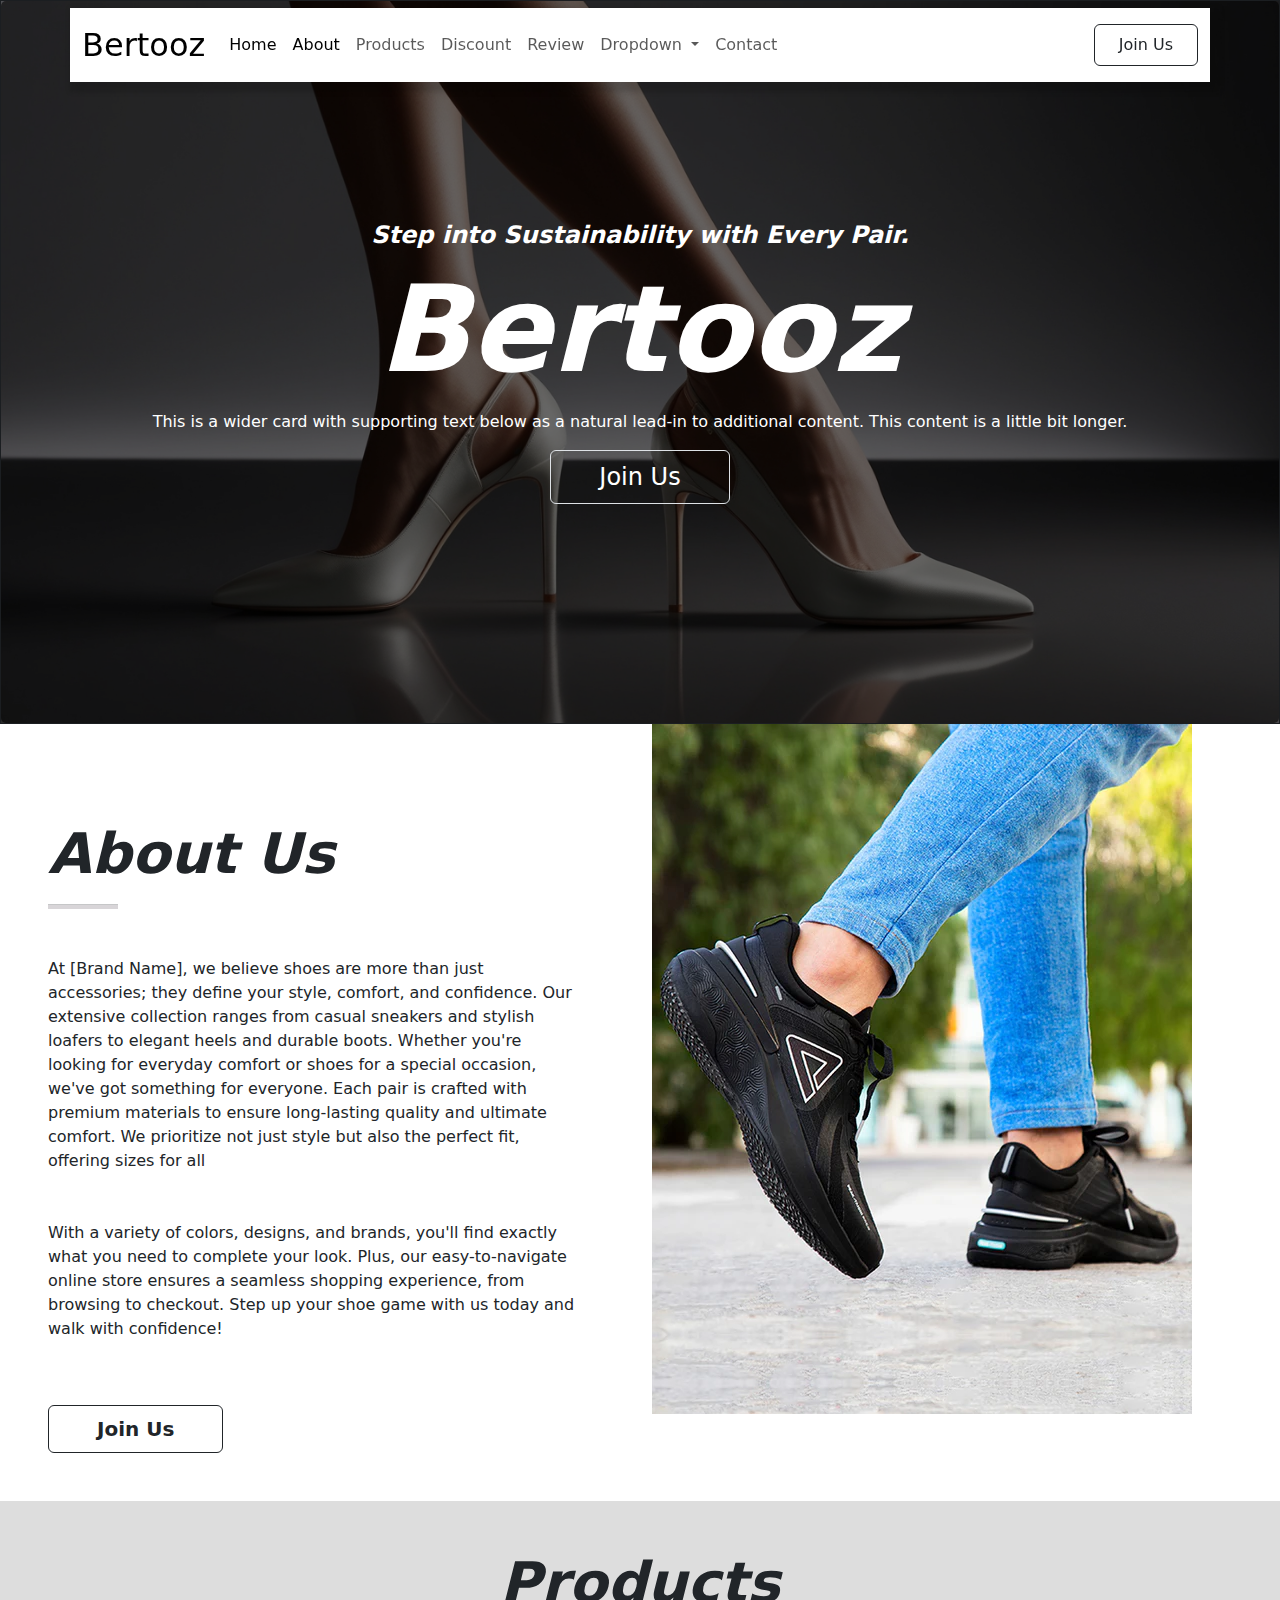
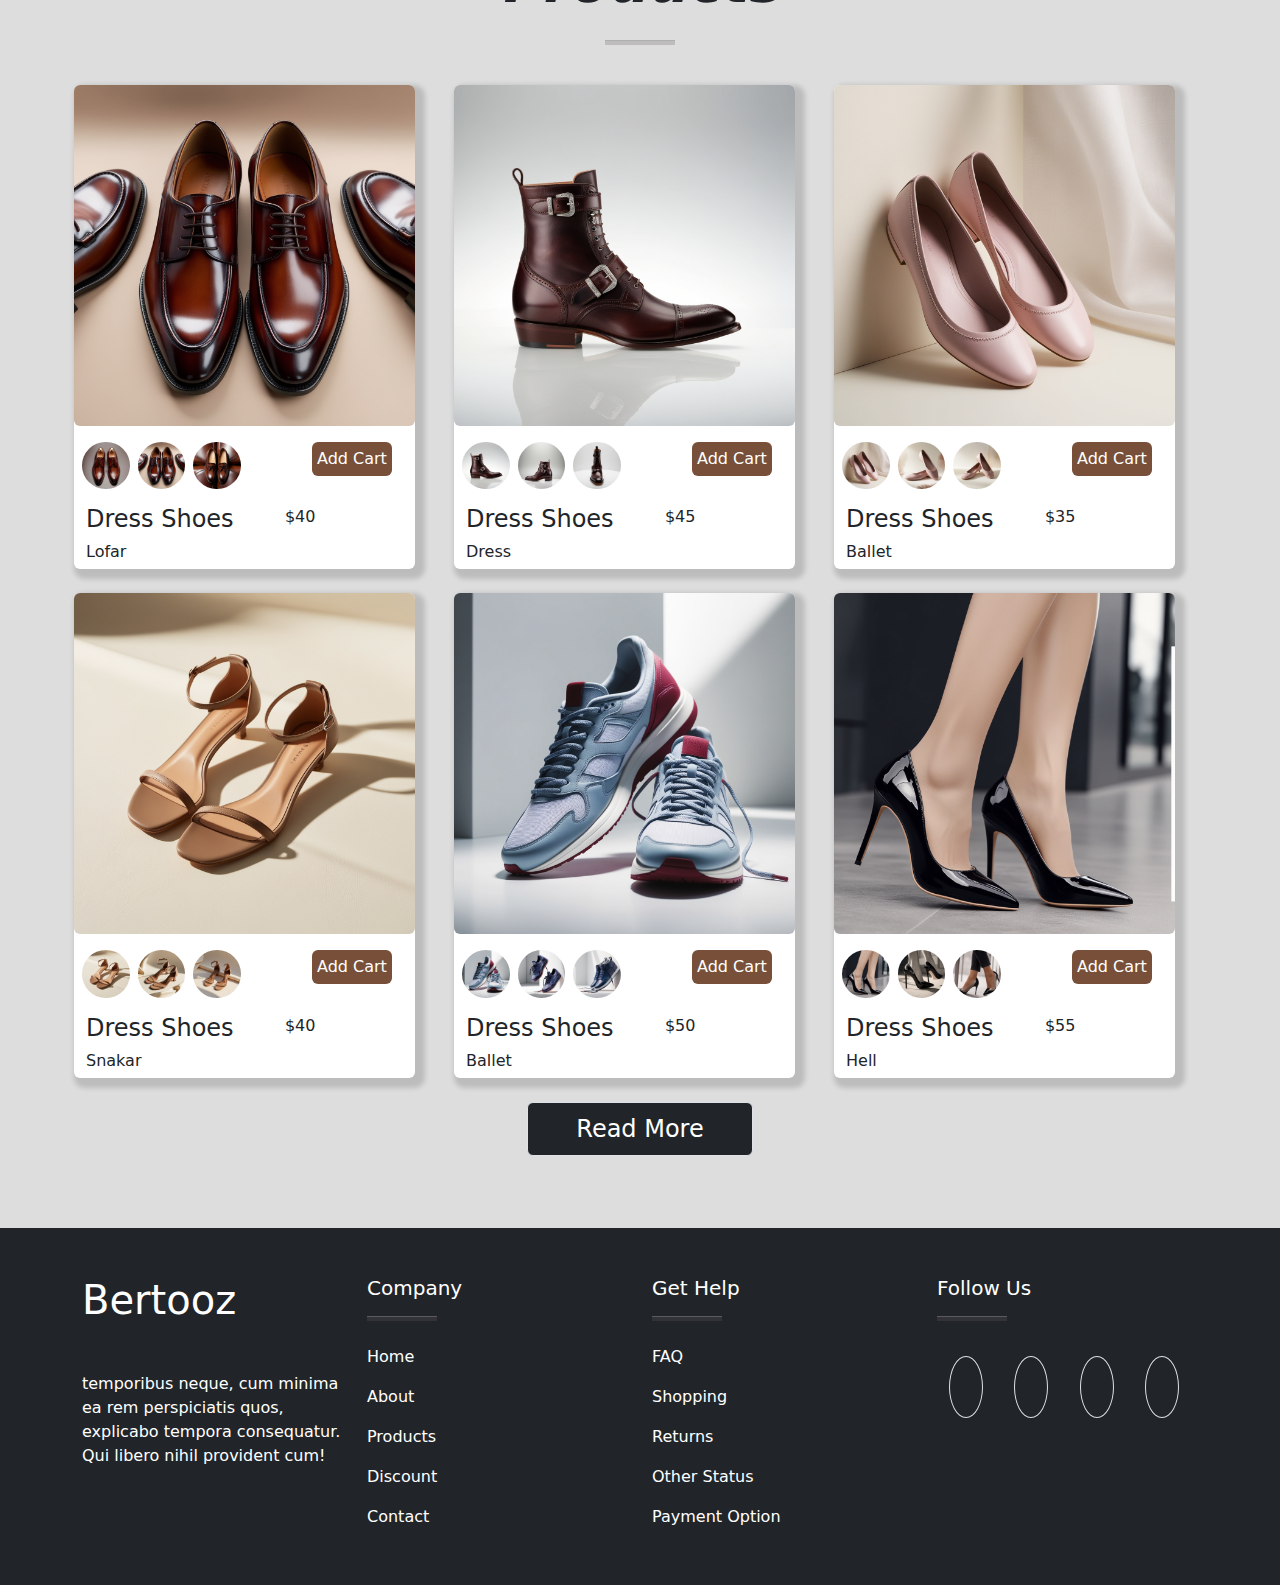
==== index.html @ 71c42adc "I add some files just like index.html, style.css, login.html, script.javasctipt, img etc" ====
<!DOCTYPE html>
<html lang="en">

<head>
    <meta charset="UTF-8">
    <meta name="viewport" content="width=device-width, initial-scale=1.0">
    <title>Home</title>
    <link href="https://cdn.jsdelivr.net/npm/bootstrap@5.3.3/dist/css/bootstrap.min.css" rel="stylesheet"
        integrity="sha384-QWTKZyjpPEjISv5WaRU9OFeRpok6YctnYmDr5pNlyT2bRjXh0JMhjY6hW+ALEwIH" crossorigin="anonymous">
    <link rel="stylesheet" href="style.css">
    <link rel="stylesheet" href="https://cdnjs.cloudflare.com/ajax/libs/font-awesome/6.6.0/css/all.min.css"
        integrity="sha512-Kc323vGBEqzTmouAECnVceyQqyqdsSiqLQISBL29aUW4U/M7pSPA/gEUZQqv1cwx4OnYxTxve5UMg5GT6L4JJg=="
        crossorigin="anonymous" referrerpolicy="no-referrer" />
    <!-- <link rel="stylesheet" href="responsive.css"> -->
</head>

<body>
    <nav class="navbar navbar-expand-lg fixed-top">
        <div class="container fluid bg-white py-2 box-shadow">
            <a class="navbar-brand fs-2" href="#">Bertooz</a>
            <button class="navbar-toggler" type="button" data-bs-toggle="collapse"
                data-bs-target="#navbarSupportedContent" aria-controls="navbarSupportedContent" aria-expanded="false"
                aria-label="Toggle navigation">
                <span class="navbar-toggler-icon"></span>
            </button>
            <div class="collapse navbar-collapse" id="navbarSupportedContent">
                <ul class="navbar-nav me-auto mb-2 mb-lg-0">
                    <li class="nav-item">
                        <a class="nav-link active" aria-current="page" href="index.html">Home</a>
                    </li>
                    <li class="nav-item">
                        <a class="nav-link active" aria-current="page" href="about.html">About</a>
                    </li>
                    <li class="nav-item">
                        <a class="nav-link" href="#">Products</a>
                    </li>
                    <li class="nav-item">
                        <a class="nav-link" href="#">Discount</a>
                    </li>
                    <li class="nav-item">
                        <a class="nav-link" href="#">Review</a>
                    </li>
                    <li class="nav-item dropdown">
                        <a class="nav-link dropdown-toggle" href="#" role="button" data-bs-toggle="dropdown"
                            aria-expanded="false">
                            Dropdown
                        </a>
                        <ul class="dropdown-menu">
                            <li><a class="dropdown-item" href="#">Action</a></li>
                            <li><a class="dropdown-item" href="#">Another action</a></li>
                            <li>
                                <hr class="dropdown-divider">
                            </li>
                            <li><a class="dropdown-item" href="#">Something else here</a></li>
                        </ul>
                    </li>
                    <li class="nav-item">
                        <a class="nav-link " aria-disabled="true">Contact</a>
                    </li>
                </ul>
                <a href="login.html" class="btn px-4 py-2 rounded border-dark" type="submit">Join Us</a>
            </div>
        </div>
    </nav>


    <div class="d-flex overflow-hidden">
        <div class="container-fluid gx-0 first-item">
            <div class="card text-bg-dark rounded-0">
                <img src="img/bg-img/man-bg.jpg">
                <div class="card-img-overlay d-flex justify-content-center align-items-center">
                    <div class="text-center">
                        <h4 class="fw-bolder fst-italic">Step into Sustainability with Every Pair.</h4>
                        <h1 class="card-title fs-l fw-bolder fst-italic">Bertooz</h1>
                        <p class="card-text">This is a wider card with supporting text below as a natural lead-in to
                            additional
                            content. This content is a little bit longer.</p>
                        <a href="login.html" class="btn fs-4 px-5 py-2 border text-white rounded">Join Us</a>
                    </div>
                </div>
            </div>
        </div>
        <div class="container-fluid gx-0 second-item">
            <div class="card text-bg-dark rounded-0">
                <img src="img/bg-img/woman-bg.jpg">
                <div class="card-img-overlay d-flex justify-content-center align-items-center">
                    <div class="text-center">
                        <h4 class="fw-bolder fst-italic">Step into Sustainability with Every Pair.</h4>
                        <h1 class="card-title fs-l fw-bolder fst-italic">Bertooz</h1>
                        <p class="card-text">This is a wider card with supporting text below as a natural lead-in to
                            additional
                            content. This content is a little bit longer.</p>
                        <a href="login.html" class="btn fs-4 px-5 py-2 border text-white rounded">Join Us</a>
                    </div>
                </div>
            </div>
        </div>
        <div class="container-fluid gx-0 third-item">
            <div class="card text-bg-dark rounded-0">
                <img src="img/bg-img/sport.jpg">
                <div class="card-img-overlay d-flex justify-content-center align-items-center">
                    <div class="text-center">
                        <h4 class="fw-bolder fst-italic">Step into Sustainability with Every Pair.</h4>
                        <h1 class="card-title fs-l fw-bolder fst-italic">Bertooz</h1>
                        <p class="card-text">This is a wider card with supporting text below as a natural lead-in to
                            additional
                            content. This content is a little bit longer.</p>
                        <a href="login.html" class="btn fs-4 px-5 py-2 border text-white rounded">Join Us</a>
                    </div>
                </div>
            </div>
        </div>
    </div>

    <div class="container-fluid px-5">
        <div class="row">
            <div class="col-6 pt-5">
                <h1 class="display-4 fw-bolder fst-italic mt-5">About Us</h1>
                <hr>
                <div class="col-11">
                    <p class="my-5">At [Brand Name], we believe shoes are more than just accessories; they define your
                        style, comfort, and confidence. Our extensive collection ranges from casual sneakers and stylish
                        loafers to elegant heels and durable boots. Whether you're looking for everyday comfort or shoes
                        for a special occasion, we've got something for everyone. Each pair is crafted with premium
                        materials to ensure long-lasting quality and ultimate comfort. We prioritize not just style but
                        also the perfect fit, offering sizes for all</p>
                    <p>With a variety of colors, designs, and brands, you'll find exactly what you need to complete your
                        look. Plus, our easy-to-navigate online store ensures a seamless shopping experience, from
                        browsing to checkout. Step up your shoe game with us today and walk with confidence!</p>
                    <a href="#" class="btn px-5 py-2 fs-5 rounded border-dark my-5 fw-bolder" type="submit">Join Us</a>
                </div>
            </div>
            <div class="col-6">
                <img src="img/men-pro/about.webp" class="w-" alt="">
            </div>
        </div>
    </div>


    <div class="container-fluid p-5 bg-gray Products">
        <div class="text-center">
            <h1 class="display-4 fw-bolder fst-italic">Products</h1>
            <div class="d-flex justify-content-center">
                <hr>
            </div>
        </div>
        <div class="container">
            <div class="row">
                <div class="col-4 gy-4 gx-2">
                    <div class="col-11 bg-white box-shadow rounded">
                        <img src="img/men-pro/lofar.jpg" class="w-100 rounded" alt="">
                        <div class="container p-3">
                            <div class="row justify-content-between">
                                <div class="col-6 justify-content-center">
                                    <div class="row">
                                        <div class="col-4 px-1">
                                            <img src="img/men-pro/lofar2.jpg" class="w-100 rounded-circle"
                                                id="small-pics" alt="">
                                        </div>
                                        <div class="col-4 px-1">
                                            <img src="img/men-pro/lofar.jpg" class="w-100 rounded-circle"
                                                id="small-pics" alt="">
                                        </div>
                                        <div class="col-4 px-1">
                                            <img src="img/men-pro/lofar3.jpg" class="w-100 rounded-circle"
                                                id="small-pics" alt="">
                                        </div>
                                    </div>
                                </div>
                                <div class="col-4 text-right">
                                    <button id="add-cart" class="btn p-1 btn-color text-white">Add Cart</button>
                                </div>
                            </div>
                        </div>
                        <div class="container">
                            <div class="row justify-content-between">
                                <div class="col-7">
                                    <h4>Dress Shoes</h4>
                                    <h6>Lofar</h6>
                                </div>
                                <div class="col-5">
                                    <p id="price" class="mb-1">$40</p>
                                    <div class="d-flex">
                                        <i class="fa-solid fa-star text-orange"></i>
                                        <i class="fa-solid fa-star text-orange"></i>
                                        <i class="fa-solid fa-star text-orange"></i>
                                        <i class="fa-solid fa-star text-orange"></i>
                                        <i class="fa-solid fa-star-half-stroke text-orange"></i>
                                    </div>
                                </div>
                            </div>
                        </div>
                    </div>
                </div>
                <div class="col-4 gy-4 gx-2">
                    <div class="col-11 bg-white box-shadow rounded">
                        <img src="img/men-pro/Dress1.jpg" class="w-100 rounded" alt="">
                        <div class="container p-3">
                            <div class="row justify-content-between">
                                <div class="col-6 justify-content-center">
                                    <div class="row">
                                        <div class="col-4 px-1">
                                            <img src="img/men-pro/Dress1.jpg" class="w-100 rounded-circle"
                                                id="small-pics" alt="">
                                        </div>
                                        <div class="col-4 px-1">
                                            <img src="img/men-pro/Dress2.jpg" class="w-100 rounded-circle"
                                                id="small-pics" alt="">
                                        </div>
                                        <div class="col-4 px-1">
                                            <img src="img/men-pro/Dress3.jpg" class="w-100 rounded-circle"
                                                id="small-pics" alt="">
                                        </div>
                                    </div>
                                </div>
                                <div class="col-4 text-right">
                                    <button id="add-cart" class="btn p-1 btn-color text-white">Add Cart</button>
                                </div>
                            </div>
                        </div>
                        <div class="container">
                            <div class="row justify-content-between">
                                <div class="col-7">
                                    <h4>Dress Shoes</h4>
                                    <h6>Dress</h6>
                                </div>
                                <div class="col-5">
                                    <p id="price" class="mb-1">$45</p>
                                    <div class="d-flex">
                                        <i class="fa-solid fa-star text-orange"></i>
                                        <i class="fa-solid fa-star text-orange"></i>
                                        <i class="fa-solid fa-star text-orange"></i>
                                        <i class="fa-solid fa-star text-orange"></i>
                                        <i class="fa-solid fa-star text-orange"></i>
                                    </div>
                                </div>
                            </div>
                        </div>
                    </div>
                </div>
                <div class="col-4 gy-4 gx-2">
                    <div class="col-11 bg-white box-shadow rounded">
                        <img src="img/woman-img/ballet1.jpg" class="w-100 rounded" alt="">
                        <div class="container p-3">
                            <div class="row justify-content-between">
                                <div class="col-6 justify-content-center">
                                    <div class="row">
                                        <div class="col-4 px-1">
                                            <img src="img/woman-img/ballet1.jpg" class="w-100 rounded-circle"
                                                id="small-pics" alt="">
                                        </div>
                                        <div class="col-4 px-1">
                                            <img src="img/woman-img/ballet2.jpg" class="w-100 rounded-circle"
                                                id="small-pics" alt="">
                                        </div>
                                        <div class="col-4 px-1">
                                            <img src="img/woman-img/ballet3.jpg" class="w-100 rounded-circle"
                                                id="small-pics" alt="">
                                        </div>
                                    </div>
                                </div>
                                <div class="col-4 text-right">
                                    <button id="add-cart" class="btn p-1 btn-color text-white">Add Cart</button>
                                </div>
                            </div>
                        </div>
                        <div class="container">
                            <div class="row justify-content-between">
                                <div class="col-7">
                                    <h4>Dress Shoes</h4>
                                    <h6>Ballet</h6>
                                </div>
                                <div class="col-5">
                                    <p id="price" class="mb-1">$35</p>
                                    <div class="d-flex">
                                        <i class="fa-solid fa-star text-orange"></i>
                                        <i class="fa-solid fa-star text-orange"></i>
                                        <i class="fa-solid fa-star text-orange"></i>
                                        <i class="fa-solid fa-star text-orange"></i>
                                        <i class="fa-regular fa-star text-orange"></i>
                                    </div>
                                </div>
                            </div>
                        </div>
                    </div>
                </div>
                <div class="col-4 gy-4 gx-2">
                    <div class="col-11 bg-white box-shadow rounded">
                        <img src="img/woman-img/snakar2.jpg" class="w-100 rounded" alt="">
                        <div class="container p-3">
                            <div class="row justify-content-between">
                                <div class="col-6 justify-content-center">
                                    <div class="row">
                                        <div class="col-4 px-1">
                                            <img src="img/woman-img/snakar2.jpg" class="w-100 rounded-circle"
                                                id="small-pics" alt="">
                                        </div>
                                        <div class="col-4 px-1">
                                            <img src="img/woman-img/snakar3.jpg" class="w-100 rounded-circle"
                                                id="small-pics" alt="">
                                        </div>
                                        <div class="col-4 px-1">
                                            <img src="img/woman-img/snaker1.jpg" class="w-100 rounded-circle"
                                                id="small-pics" alt="">
                                        </div>
                                    </div>
                                </div>
                                <div class="col-4 text-right">
                                    <button id="add-cart" class="btn p-1 btn-color text-white">Add Cart</button>
                                </div>
                            </div>
                        </div>
                        <div class="container">
                            <div class="row justify-content-between">
                                <div class="col-7">
                                    <h4>Dress Shoes</h4>
                                    <h6>Snakar</h6>
                                </div>
                                <div class="col-5">
                                    <p id="price" class="mb-1">$40</p>
                                    <div class="d-flex">
                                        <i class="fa-solid fa-star text-orange"></i>
                                        <i class="fa-solid fa-star text-orange"></i>
                                        <i class="fa-solid fa-star text-orange"></i>
                                        <i class="fa-solid fa-star text-orange"></i>
                                        <i class="fa-solid fa-star-half-stroke text-orange"></i>
                                    </div>
                                </div>
                            </div>
                        </div>
                    </div>
                </div>
                <div class="col-4 gy-4 gx-2">
                    <div class="col-11 bg-white box-shadow rounded">
                        <img src="img/men-pro/Sneakers1.jpg" class="w-100 rounded" alt="">
                        <div class="container p-3">
                            <div class="row justify-content-between">
                                <div class="col-6 justify-content-center">
                                    <div class="row">
                                        <div class="col-4 px-1">
                                            <img src="img/men-pro/Sneakers1.jpg" class="w-100 rounded-circle"
                                                id="small-pics" alt="">
                                        </div>
                                        <div class="col-4 px-1">
                                            <img src="img/men-pro/Sneakers2.jpg" class="w-100 rounded-circle"
                                                id="small-pics" alt="">
                                        </div>
                                        <div class="col-4 px-1">
                                            <img src="img/men-pro/Sneakers3.jpg" class="w-100 rounded-circle"
                                                id="small-pics" alt="">
                                        </div>
                                    </div>
                                </div>
                                <div class="col-4 text-right">
                                    <button id="add-cart" class="btn p-1 btn-color text-white">Add Cart</button>
                                </div>
                            </div>
                        </div>
                        <div class="container">
                            <div class="row justify-content-between">
                                <div class="col-7">
                                    <h4>Dress Shoes</h4>
                                    <h6>Ballet</h6>
                                </div>
                                <div class="col-5">
                                    <p id="price" class="mb-1">$50</p>
                                    <div class="d-flex">
                                        <i class="fa-solid fa-star text-orange"></i>
                                        <i class="fa-solid fa-star text-orange"></i>
                                        <i class="fa-solid fa-star text-orange"></i>
                                        <i class="fa-solid fa-star text-orange"></i>
                                        <i class="fa-solid fa-star text-orange"></i>
                                    </div>
                                </div>
                            </div>
                        </div>
                    </div>
                </div>
                <div class="col-4 gy-4 gx-2">
                    <div class="col-11 bg-white box-shadow rounded">
                        <img src="img/woman-img/heel1.jpg" class="w-100 rounded" alt="">
                        <div class="container p-3">
                            <div class="row justify-content-between">
                                <div class="col-6 justify-content-center">
                                    <div class="row">
                                        <div class="col-4 px-1">
                                            <img src="img/woman-img/heel1.jpg" class="w-100 rounded-circle"
                                                id="small-pics" alt="">
                                        </div>
                                        <div class="col-4 px-1">
                                            <img src="img/woman-img/heel2.jpg" class="w-100 rounded-circle"
                                                id="small-pics" alt="">
                                        </div>
                                        <div class="col-4 px-1">
                                            <img src="img/woman-img/heel3.jpg" class="w-100 rounded-circle"
                                                id="small-pics" alt="">
                                        </div>
                                    </div>
                                </div>
                                <div class="col-4 text-right">
                                    <button id="add-cart" class="btn p-1 btn-color text-white">Add Cart</button>
                                </div>
                            </div>
                        </div>
                        <div class="container">
                            <div class="row justify-content-between">
                                <div class="col-7">
                                    <h4>Dress Shoes</h4>
                                    <h6>Hell</h6>
                                </div>
                                <div class="col-5">
                                    <p id="price" class="mb-1">$55</p>
                                    <div class="d-flex">
                                        <i class="fa-solid fa-star text-orange"></i>
                                        <i class="fa-solid fa-star text-orange"></i>
                                        <i class="fa-solid fa-star text-orange"></i>
                                        <i class="fa-solid fa-star text-orange"></i>
                                        <i class="fa-solid fa-star text-orange"></i>
                                    </div>
                                </div>
                            </div>
                        </div>
                    </div>
                </div>
            </div>
        </div>
        <div class="container d-none" id="read-more">
            <div class="row">
                <div class="col-4 gy-4 gx-2">
                    <div class="col-11 bg-white box-shadow rounded">
                        <img src="img/men-pro/Derby2.jpg" class="w-100 rounded" alt="">
                        <div class="container p-3">
                            <div class="row justify-content-between">
                                <div class="col-6 justify-content-center">
                                    <div class="row">
                                        <div class="col-4 px-1">
                                            <img src="img/men-pro/Derby1.jpg" class="w-100 rounded-circle"
                                                id="small-pics" alt="">
                                        </div>
                                        <div class="col-4 px-1">
                                            <img src="img/men-pro/Derby2.jpg" class="w-100 rounded-circle"
                                                id="small-pics" alt="">
                                        </div>
                                        <div class="col-4 px-1">
                                            <img src="img/men-pro/Derby3.jpg" class="w-100 rounded-circle"
                                                id="small-pics" alt="">
                                        </div>
                                    </div>
                                </div>
                                <div class="col-4 text-right">
                                    <button id="add-cart" class="btn p-1 btn-color text-white">Add Cart</button>
                                </div>
                            </div>
                        </div>
                        <div class="container">
                            <div class="row justify-content-between">
                                <div class="col-7">
                                    <h4>Dress Shoes</h4>
                                    <h6>Derby</h6>
                                </div>
                                <div class="col-5">
                                    <p id="price" class="mb-1">$60</p>
                                    <div class="d-flex">
                                        <i class="fa-solid fa-star text-orange"></i>
                                        <i class="fa-solid fa-star text-orange"></i>
                                        <i class="fa-solid fa-star text-orange"></i>
                                        <i class="fa-solid fa-star text-orange"></i>
                                        <i class="fa-solid fa-star text-orange"></i>
                                    </div>
                                </div>
                            </div>
                        </div>
                    </div>
                </div>
                <div class="col-4 gy-4 gx-2">
                    <div class="col-11 bg-white box-shadow rounded">
                        <img src="img/woman-img/loafers1.jpg" class="w-100 rounded" alt="">
                        <div class="container p-3">
                            <div class="row justify-content-between">
                                <div class="col-6 justify-content-center">
                                    <div class="row">
                                        <div class="col-4 px-1">
                                            <img src="img/woman-img/loafers1.jpg" class="w-100 rounded-circle"
                                                id="small-pics" alt="">
                                        </div>
                                        <div class="col-4 px-1">
                                            <img src="img/woman-img/loafers2.jpg" class="w-100 rounded-circle"
                                                id="small-pics" alt="">
                                        </div>
                                        <div class="col-4 px-1">
                                            <img src="img/woman-img/loafers 3.jpg" class="w-100 rounded-circle"
                                                id="small-pics" alt="">
                                        </div>
                                    </div>
                                </div>
                                <div class="col-4 text-right">
                                    <button id="add-cart" class="btn p-1 btn-color text-white">Add Cart</button>
                                </div>
                            </div>
                        </div>
                        <div class="container">
                            <div class="row justify-content-between">
                                <div class="col-7">
                                    <h4>Dress Shoes</h4>
                                    <h6>Dress</h6>
                                </div>
                                <div class="col-5">
                                    <p id="price" class="mb-1">$45</p>
                                    <div class="d-flex">
                                        <i class="fa-solid fa-star text-orange"></i>
                                        <i class="fa-solid fa-star text-orange"></i>
                                        <i class="fa-solid fa-star text-orange"></i>
                                        <i class="fa-solid fa-star text-orange"></i>
                                        <i class="fa-solid fa-star text-orange"></i>
                                    </div>
                                </div>
                            </div>
                        </div>
                    </div>
                </div>
                <div class="col-4 gy-4 gx-2">
                    <div class="col-11 bg-white box-shadow rounded">
                        <img src="img/men-pro/Boat1.jpg" class="w-100 rounded" alt="">
                        <div class="container p-3">
                            <div class="row justify-content-between">
                                <div class="col-6 justify-content-center">
                                    <div class="row">
                                        <div class="col-4 px-1">
                                            <img src="img/men-pro/Boat1.jpg" class="w-100 rounded-circle"
                                                id="small-pics" alt="">
                                        </div>
                                        <div class="col-4 px-1">
                                            <img src="img/men-pro/Boat2.jpg" class="w-100 rounded-circle"
                                                id="small-pics" alt="">
                                        </div>
                                        <div class="col-4 px-1">
                                            <img src="img/men-pro/Boat3.jpg" class="w-100 rounded-circle"
                                                id="small-pics" alt="">
                                        </div>
                                    </div>
                                </div>
                                <div class="col-4 text-right">
                                    <button id="add-cart" class="btn p-1 btn-color text-white">Add Cart</button>
                                </div>
                            </div>
                        </div>
                        <div class="container">
                            <div class="row justify-content-between">
                                <div class="col-7">
                                    <h4>Dress Shoes</h4>
                                    <h6>Ballet</h6>
                                </div>
                                <div class="col-5">
                                    <p id="price" class="mb-1">$35</p>
                                    <div class="d-flex">
                                        <i class="fa-solid fa-star text-orange"></i>
                                        <i class="fa-solid fa-star text-orange"></i>
                                        <i class="fa-solid fa-star text-orange"></i>
                                        <i class="fa-solid fa-star text-orange"></i>
                                        <i class="fa-regular fa-star text-orange"></i>
                                    </div>
                                </div>
                            </div>
                        </div>
                    </div>
                </div>
                <div class="col-4 gy-4 gx-2">
                    <div class="col-11 bg-white box-shadow rounded">
                        <img src="img/woman-img/sneakers1.jpg" class="w-100 rounded" alt="">
                        <div class="container p-3">
                            <div class="row justify-content-between">
                                <div class="col-6 justify-content-center">
                                    <div class="row">
                                        <div class="col-4 px-1">
                                            <img src="img/woman-img/sneakers1.jpg" class="w-100 rounded-circle"
                                                id="small-pics" alt="">
                                        </div>
                                        <div class="col-4 px-1">
                                            <img src="img/woman-img/sneakers2.jpg" class="w-100 rounded-circle"
                                                id="small-pics" alt="">
                                        </div>
                                        <div class="col-4 px-1">
                                            <img src="img/woman-img/sneakers3.jpg" class="w-100 rounded-circle"
                                                id="small-pics" alt="">
                                        </div>
                                    </div>
                                </div>
                                <div class="col-4 text-right">
                                    <button id="add-cart" class="btn p-1 btn-color text-white">Add Cart</button>
                                </div>
                            </div>
                        </div>
                        <div class="container">
                            <div class="row justify-content-between">
                                <div class="col-7">
                                    <h4>Dress Shoes</h4>
                                    <h6>Snakar</h6>
                                </div>
                                <div class="col-5">
                                    <p id="price" class="mb-1">$40</p>
                                    <div class="d-flex">
                                        <i class="fa-solid fa-star text-orange"></i>
                                        <i class="fa-solid fa-star text-orange"></i>
                                        <i class="fa-solid fa-star text-orange"></i>
                                        <i class="fa-solid fa-star text-orange"></i>
                                        <i class="fa-solid fa-star-half-stroke text-orange"></i>
                                    </div>
                                </div>
                            </div>
                        </div>
                    </div>
                </div>
                <div class="col-4 gy-4 gx-2">
                    <div class="col-11 bg-white box-shadow rounded">
                        <img src="img/men-pro/sandal1.jpg" class="w-100 rounded" alt="">
                        <div class="container p-3">
                            <div class="row justify-content-between">
                                <div class="col-6 justify-content-center">
                                    <div class="row">
                                        <div class="col-4 px-1">
                                            <img src="img/men-pro/sandal1.jpg" class="w-100 rounded-circle"
                                                id="small-pics" alt="">
                                        </div>
                                        <div class="col-4 px-1">
                                            <img src="img/men-pro/sandal2.jpg" class="w-100 rounded-circle"
                                                id="small-pics" alt="">
                                        </div>
                                        <div class="col-4 px-1">
                                            <img src="img/men-pro/sandal3.jpg" class="w-100 rounded-circle"
                                                id="small-pics" alt="">
                                        </div>
                                    </div>
                                </div>
                                <div class="col-4 text-right">
                                    <button id="add-cart" class="btn p-1 btn-color text-white">Add Cart</button>
                                </div>
                            </div>
                        </div>
                        <div class="container">
                            <div class="row justify-content-between">
                                <div class="col-7">
                                    <h4>Dress Shoes</h4>
                                    <h6>Ballet</h6>
                                </div>
                                <div class="col-5">
                                    <p id="price" class="mb-1">$50</p>
                                    <div class="d-flex">
                                        <i class="fa-solid fa-star text-orange"></i>
                                        <i class="fa-solid fa-star text-orange"></i>
                                        <i class="fa-solid fa-star text-orange"></i>
                                        <i class="fa-solid fa-star text-orange"></i>
                                        <i class="fa-solid fa-star text-orange"></i>
                                    </div>
                                </div>
                            </div>
                        </div>
                    </div>
                </div>
                <div class="col-4 gy-4 gx-2">
                    <div class="col-11 bg-white box-shadow rounded">
                        <img src="img/woman-img/wedge1.jpg" class="w-100 rounded" alt="">
                        <div class="container p-3">
                            <div class="row justify-content-between">
                                <div class="col-6 justify-content-center">
                                    <div class="row">
                                        <div class="col-4 px-1">
                                            <img src="img/woman-img/wedge1.jpg" class="w-100 rounded-circle"
                                                id="small-pics" alt="">
                                        </div>
                                        <div class="col-4 px-1">
                                            <img src="img/woman-img/wedge2.jpg" class="w-100 rounded-circle"
                                                id="small-pics" alt="">
                                        </div>
                                        <div class="col-4 px-1">
                                            <img src="img/woman-img/wedge3.jpg" class="w-100 rounded-circle"
                                                id="small-pics" alt="">
                                        </div>
                                    </div>
                                </div>
                                <div class="col-4 text-right">
                                    <button id="add-cart" class="btn p-1 btn-color text-white">Add Cart</button>
                                </div>
                            </div>
                        </div>
                        <div class="container">
                            <div class="row justify-content-between">
                                <div class="col-7">
                                    <h4>Dress Shoes</h4>
                                    <h6>Hell</h6>
                                </div>
                                <div class="col-5">
                                    <p id="price" class="mb-1">$55</p>
                                    <div class="d-flex">
                                        <i class="fa-solid fa-star text-orange"></i>
                                        <i class="fa-solid fa-star text-orange"></i>
                                        <i class="fa-solid fa-star text-orange"></i>
                                        <i class="fa-solid fa-star text-orange"></i>
                                        <i class="fa-solid fa-star text-orange"></i>
                                    </div>
                                </div>
                            </div>
                        </div>
                    </div>
                </div>
            </div>
        </div> 
        <div class="text-center py-4">
            <button id="btn-read-more" class="btn fs-4 px-5 py-2 border text-bg-dark rounded">Read More</button>
        </div>
    </div>



    <footer class="bg-dark p-5 text-white">
        <div class="container">
            <div class="row align-baseline">
                <div class="col-3">
                    <h1 class="mb-5">Bertooz</h1>
                    <p>temporibus neque, cum minima ea rem perspiciatis quos, explicabo tempora consequatur. Qui libero
                        nihil provident cum!</p>
                </div>
                <div class="col-3">
                    <h5>Company</h5>
                    <hr>
                    <ul class="p-0 navbar-nav">
                        <li class="nav-item">
                            <a href="#" class="nav-link ">Home</a>
                        </li>
                        <li class="nav-item">
                            <a href="#" class="nav-link ">About</a>
                        </li>
                        <li class="nav-item">
                            <a href="#" class="nav-link ">Products</a>
                        </li>
                        <li class="nav-item">
                            <a href="#" class="nav-link ">Discount</a>
                        </li>
                        <li class="nav-item">
                            <a href="#" class="nav-link ">Contact</a>
                        </li>
                    </ul>
                </div>
                <div class="col-3">
                    <h5>Get Help</h5>
                    <hr>
                    <ul class="p-0 navbar-nav">
                        <li class="nav-item">
                            <a href="#" class="nav-link ">FAQ</a>
                        </li>
                        <li class="nav-item">
                            <a href="#" class="nav-link ">Shopping</a>
                        </li>
                        <li class="nav-item">
                            <a href="#" class="nav-link ">Returns</a>
                        </li>
                        <li class="nav-item">
                            <a href="#" class="nav-link ">Other Status</a>
                        </li>
                        <li class="nav-item">
                            <a href="#" class="nav-link ">Payment Option</a>
                        </li>
                    </ul>
                </div>
                <div class="col-3">
                    <h5>Follow Us</h5>
                    <hr>
                    <div class="container">
                        <div class="row mt-5">
                            <div class="col-3">
                                <i class="fa-brands fa-facebook-f fs-4 border p-3 rounded-circle"></i>
                            </div>
                            <div class="col-3">
                                <i class="fa-brands fa-linkedin fs-4 border p-3 rounded-circle"></i>
                            </div>
                            <div class="col-3">
                                <i class="fa-brands fa-instagram fs-4 border p-3 rounded-circle"></i>
                            </div>
                            <div class="col-3">
                                <i class="fa-brands fa-x-twitter fs-4 border p-3 rounded-circle"></i>
                            </div>
                        </div>
                    </div>
                </div>
            </div>
        </div>
    </footer>

    <script src="script.js"></script>

    <script src="https://cdn.jsdelivr.net/npm/bootstrap@5.3.3/dist/js/bootstrap.bundle.min.js"
        integrity="sha384-YvpcrYf0tY3lHB60NNkmXc5s9fDVZLESaAA55NDzOxhy9GkcIdslK1eN7N6jIeHz"
        crossorigin="anonymous"></script>
</body>

</html>
---- style.css ----
@import url('https://fonts.googleapis.com/css2?family=Assistant:wght@200..800&display=swap');
*{
    padding: 0;
    margin: 0;
}
.card-img-overlay{
    background: rgba(0, 0, 0, 0.589);
}
.form{
    top: 0;

}
/* ------------ helper classes ------------- */
.transition{
    transition: 0.3s !important;
}

.bg-gray{
    background: rgba(88, 87, 87, 0.203);
}
.text-gray{
    color: gray;
}
.btn-color{
    background: #785039;
}
.text-brown{
    color: #785039;
}
.text-blue{
    color: #1f1c26 !important   ;
}
.bg-nav-color{
    background: #9cbcc4;
}
.text-color{
    color: #ccd5d7;
}
.text-orange{
    color: orange !important;
}
.fs-l{
    font-size: 120px;
}
.box-shadow {
    box-shadow:  0.3rem .3rem .3rem .3rem  rgba(0, 0, 0, 0.15);
}
hr{
    width: 70px;
    height: 5px;
    background: #675C66;
}
/* ---------------- class List for JS ------------ */
.display-block{
    display: block !important;
}
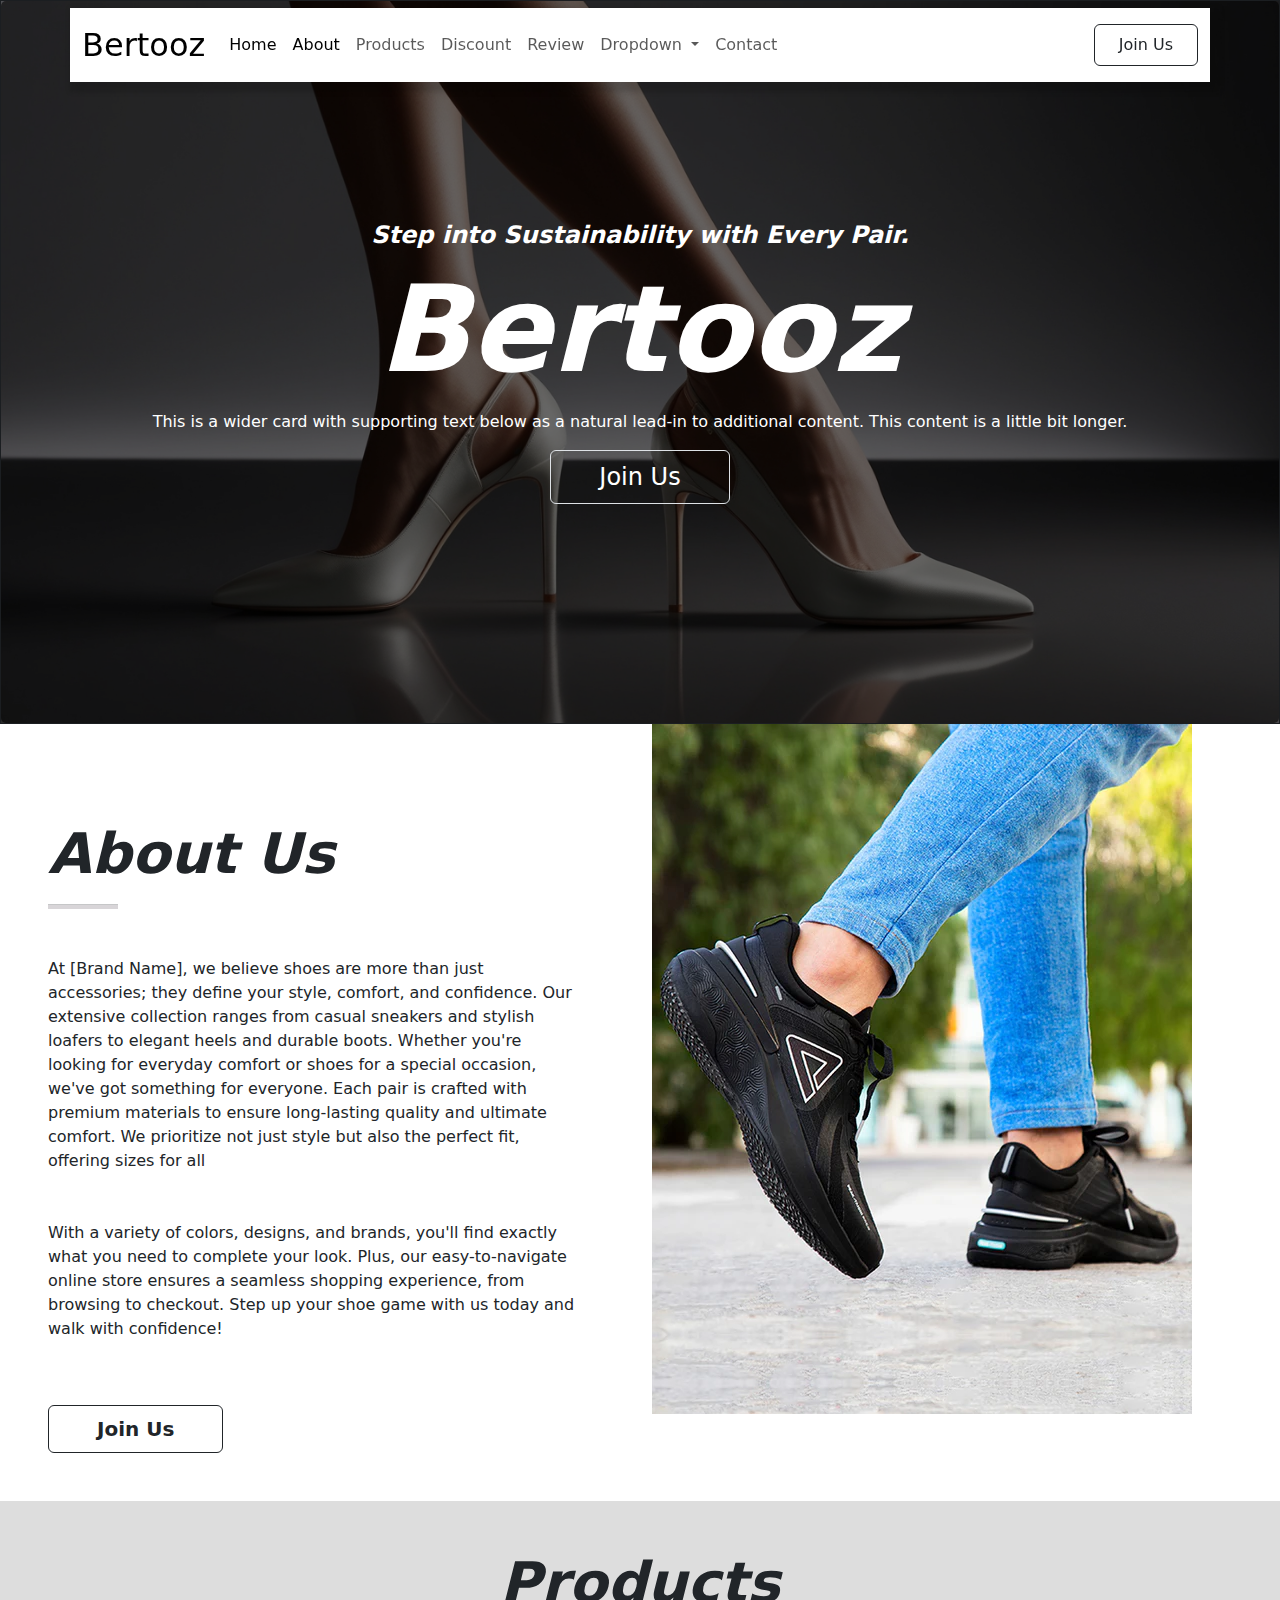
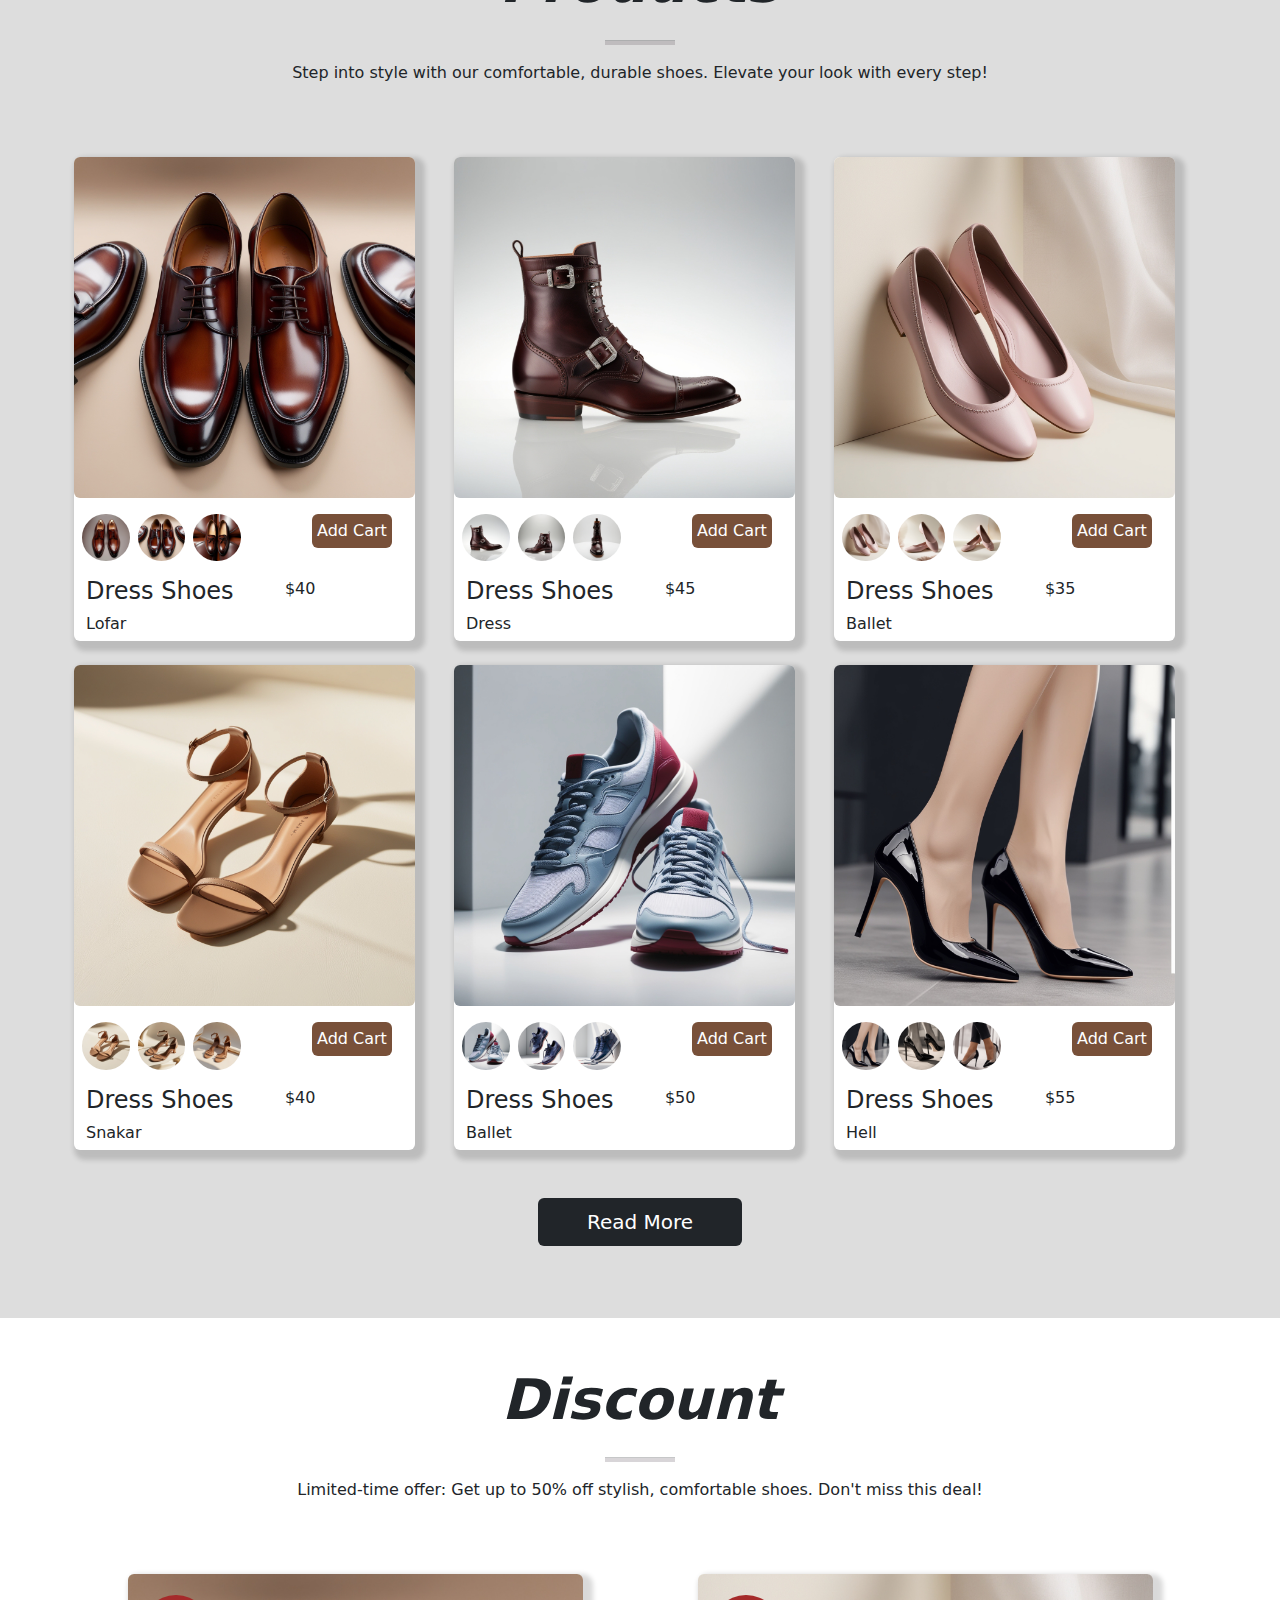
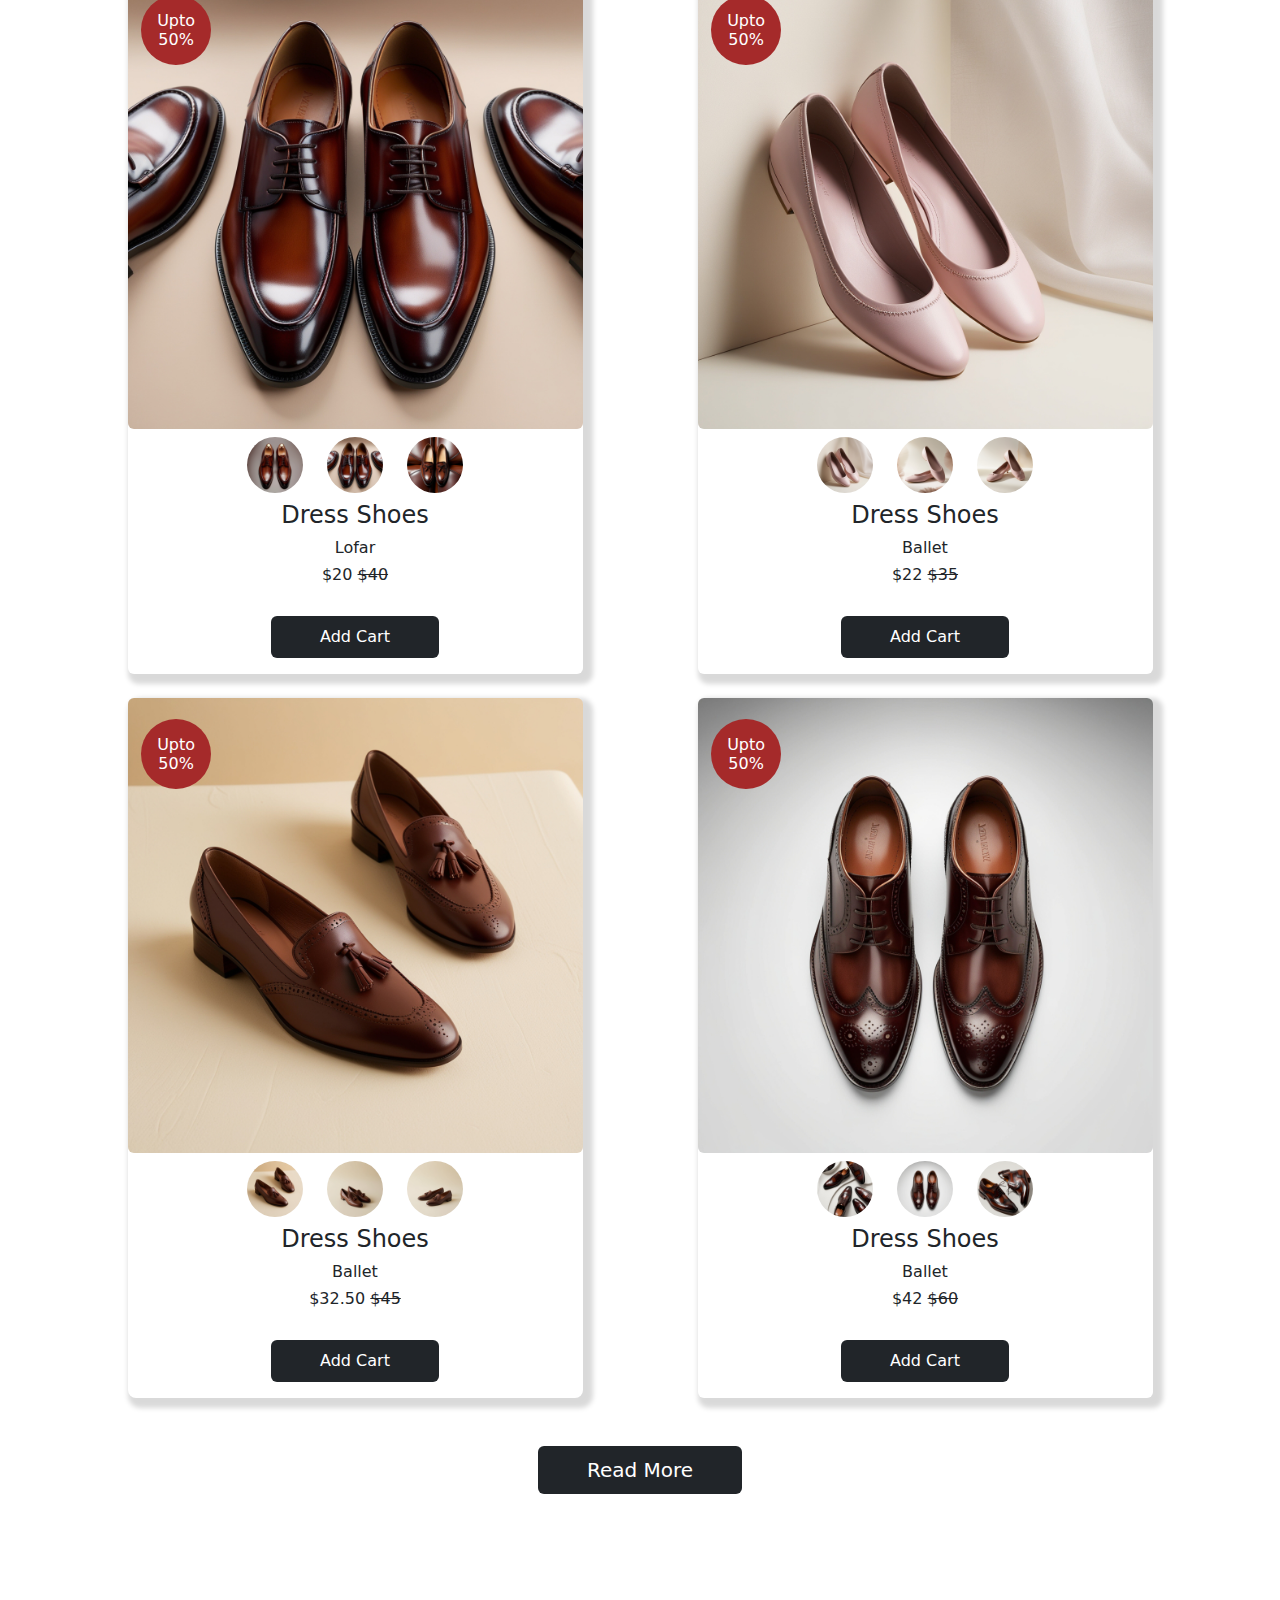
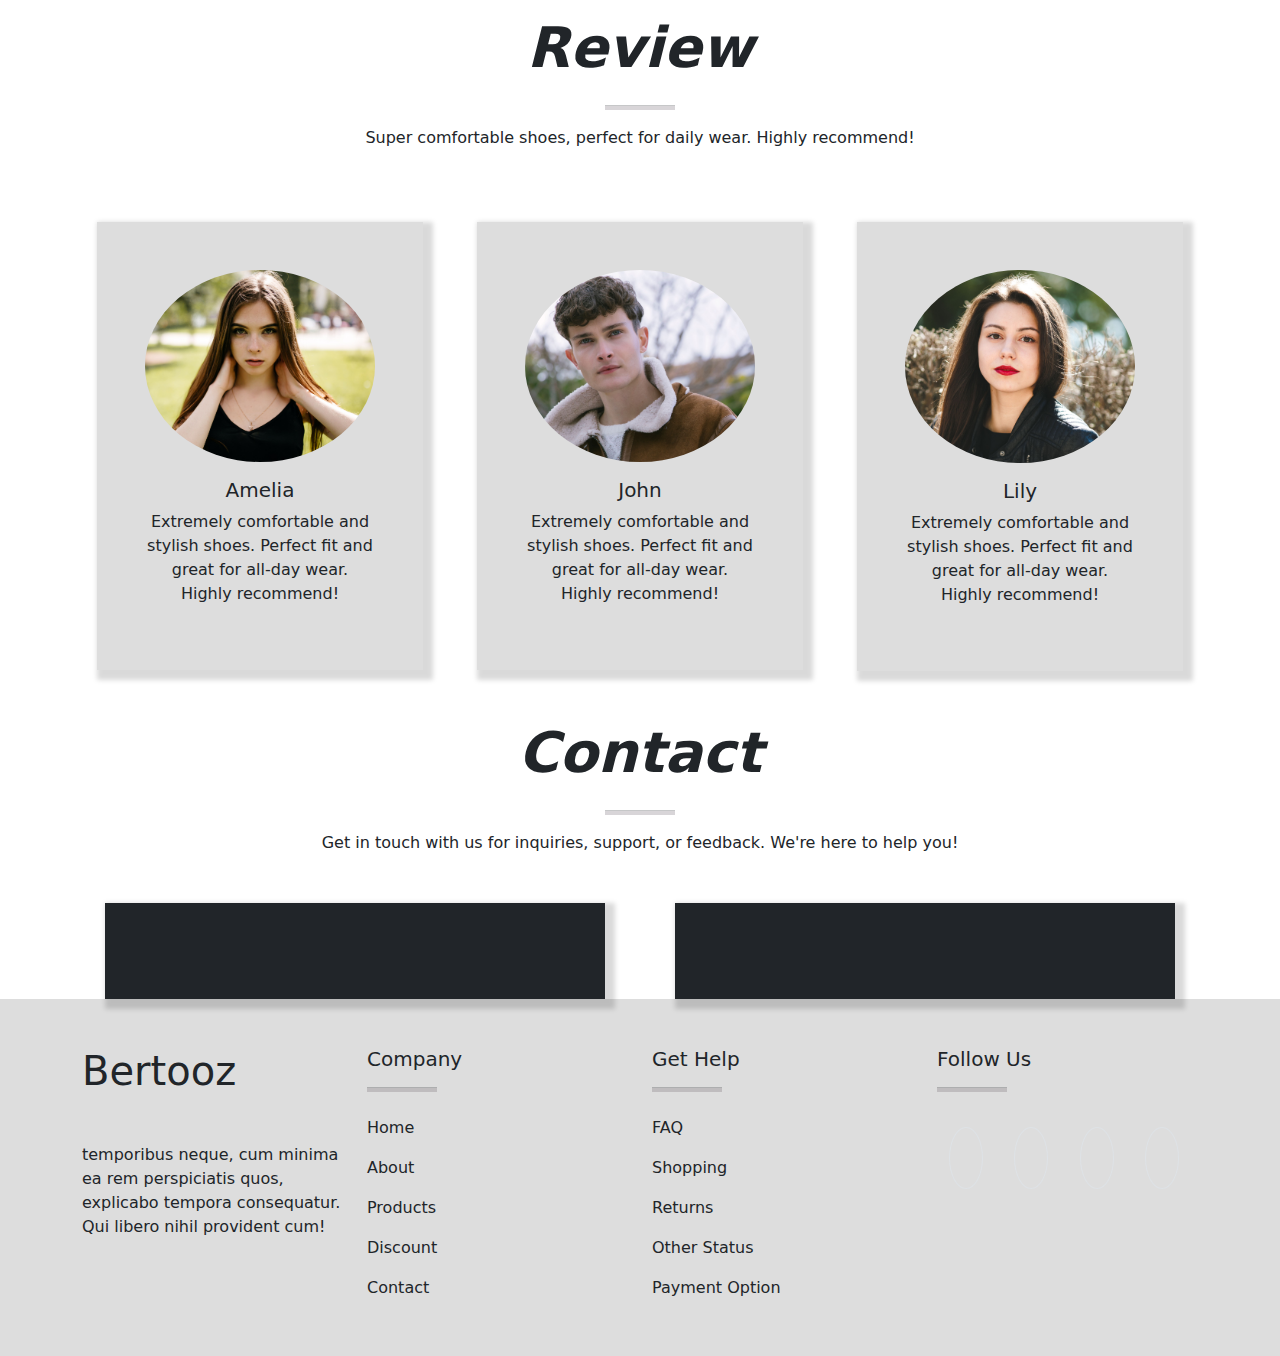
==== commit eadce40f: "Correct some function in js" ====
--- a/index.html
+++ b/index.html
@@ -32,13 +32,13 @@
                         <a class="nav-link active" aria-current="page" href="about.html">About</a>
                     </li>
                     <li class="nav-item">
-                        <a class="nav-link" href="#">Products</a>
+                        <a class="nav-link" href="product.html">Products</a>
                     </li>
                     <li class="nav-item">
-                        <a class="nav-link" href="#">Discount</a>
+                        <a class="nav-link" href="discount.html">Discount</a>
                     </li>
                     <li class="nav-item">
-                        <a class="nav-link" href="#">Review</a>
+                        <a class="nav-link" href="review.html">Review</a>
                     </li>
                     <li class="nav-item dropdown">
                         <a class="nav-link dropdown-toggle" href="#" role="button" data-bs-toggle="dropdown"
@@ -55,7 +55,7 @@
                         </ul>
                     </li>
                     <li class="nav-item">
-                        <a class="nav-link " aria-disabled="true">Contact</a>
+                        <a href="contact.html" class="nav-link" aria-disabled="true">Contact</a>
                     </li>
                 </ul>
                 <a href="login.html" class="btn px-4 py-2 rounded border-dark" type="submit">Join Us</a>
@@ -127,42 +127,43 @@
                     <p>With a variety of colors, designs, and brands, you'll find exactly what you need to complete your
                         look. Plus, our easy-to-navigate online store ensures a seamless shopping experience, from
                         browsing to checkout. Step up your shoe game with us today and walk with confidence!</p>
-                    <a href="#" class="btn px-5 py-2 fs-5 rounded border-dark my-5 fw-bolder" type="submit">Join Us</a>
+                    <a href="login.html" class="btn px-5 py-2 fs-5 rounded border-dark my-5 fw-bolder">Join Us</a>
                 </div>
             </div>
             <div class="col-6">
-                <img src="img/men-pro/about.webp" class="w-" alt="">
+                <img src="img/men-pro/about.webp"  alt="">
             </div>
         </div>
     </div>
 
 
-    <div class="container-fluid p-5 bg-gray Products">
-        <div class="text-center">
+    <div class="container-fluid p-5 bg-gray" id="Products">
+        <div class="text-center mb-5">
             <h1 class="display-4 fw-bolder fst-italic">Products</h1>
             <div class="d-flex justify-content-center">
                 <hr>
             </div>
+            <p>Step into style with our comfortable, durable shoes. Elevate your look with every step!</p>
         </div>
         <div class="container">
             <div class="row">
                 <div class="col-4 gy-4 gx-2">
                     <div class="col-11 bg-white box-shadow rounded">
-                        <img src="img/men-pro/lofar.jpg" class="w-100 rounded" alt="">
+                        <img src="img/men-pro/lofar.jpg" class="img-fluid rounded" alt="">
                         <div class="container p-3">
                             <div class="row justify-content-between">
                                 <div class="col-6 justify-content-center">
                                     <div class="row">
                                         <div class="col-4 px-1">
-                                            <img src="img/men-pro/lofar2.jpg" class="w-100 rounded-circle"
-                                                id="small-pics" alt="">
-                                        </div>
-                                        <div class="col-4 px-1">
-                                            <img src="img/men-pro/lofar.jpg" class="w-100 rounded-circle"
-                                                id="small-pics" alt="">
-                                        </div>
-                                        <div class="col-4 px-1">
-                                            <img src="img/men-pro/lofar3.jpg" class="w-100 rounded-circle"
+                                            <img src="img/men-pro/lofar2.jpg" class="img-fluid rounded-circle"
+                                                id="small-pics" alt="">
+                                        </div>
+                                        <div class="col-4 px-1">
+                                            <img src="img/men-pro/lofar.jpg" class="img-fluid rounded-circle"
+                                                id="small-pics" alt="">
+                                        </div>
+                                        <div class="col-4 px-1">
+                                            <img src="img/men-pro/lofar3.jpg" class="img-fluid rounded-circle"
                                                 id="small-pics" alt="">
                                         </div>
                                     </div>
@@ -194,21 +195,21 @@
                 </div>
                 <div class="col-4 gy-4 gx-2">
                     <div class="col-11 bg-white box-shadow rounded">
-                        <img src="img/men-pro/Dress1.jpg" class="w-100 rounded" alt="">
+                        <img src="img/men-pro/Dress1.jpg" class="img-fluid rounded" alt="">
                         <div class="container p-3">
                             <div class="row justify-content-between">
                                 <div class="col-6 justify-content-center">
                                     <div class="row">
                                         <div class="col-4 px-1">
-                                            <img src="img/men-pro/Dress1.jpg" class="w-100 rounded-circle"
-                                                id="small-pics" alt="">
-                                        </div>
-                                        <div class="col-4 px-1">
-                                            <img src="img/men-pro/Dress2.jpg" class="w-100 rounded-circle"
-                                                id="small-pics" alt="">
-                                        </div>
-                                        <div class="col-4 px-1">
-                                            <img src="img/men-pro/Dress3.jpg" class="w-100 rounded-circle"
+                                            <img src="img/men-pro/Dress1.jpg" class="img-fluid rounded-circle"
+                                                id="small-pics" alt="">
+                                        </div>
+                                        <div class="col-4 px-1">
+                                            <img src="img/men-pro/Dress2.jpg" class="img-fluid rounded-circle"
+                                                id="small-pics" alt="">
+                                        </div>
+                                        <div class="col-4 px-1">
+                                            <img src="img/men-pro/Dress3.jpg" class="img-fluid rounded-circle"
                                                 id="small-pics" alt="">
                                         </div>
                                     </div>
@@ -240,21 +241,21 @@
                 </div>
                 <div class="col-4 gy-4 gx-2">
                     <div class="col-11 bg-white box-shadow rounded">
-                        <img src="img/woman-img/ballet1.jpg" class="w-100 rounded" alt="">
+                        <img src="img/woman-img/ballet1.jpg" class="img-fluid rounded" alt="">
                         <div class="container p-3">
                             <div class="row justify-content-between">
                                 <div class="col-6 justify-content-center">
                                     <div class="row">
                                         <div class="col-4 px-1">
-                                            <img src="img/woman-img/ballet1.jpg" class="w-100 rounded-circle"
-                                                id="small-pics" alt="">
-                                        </div>
-                                        <div class="col-4 px-1">
-                                            <img src="img/woman-img/ballet2.jpg" class="w-100 rounded-circle"
-                                                id="small-pics" alt="">
-                                        </div>
-                                        <div class="col-4 px-1">
-                                            <img src="img/woman-img/ballet3.jpg" class="w-100 rounded-circle"
+                                            <img src="img/woman-img/ballet1.jpg" class="img-fluid rounded-circle"
+                                                id="small-pics" alt="">
+                                        </div>
+                                        <div class="col-4 px-1">
+                                            <img src="img/woman-img/ballet2.jpg" class="img-fluid rounded-circle"
+                                                id="small-pics" alt="">
+                                        </div>
+                                        <div class="col-4 px-1">
+                                            <img src="img/woman-img/ballet3.jpg" class="img-fluid rounded-circle"
                                                 id="small-pics" alt="">
                                         </div>
                                     </div>
@@ -286,21 +287,21 @@
                 </div>
                 <div class="col-4 gy-4 gx-2">
                     <div class="col-11 bg-white box-shadow rounded">
-                        <img src="img/woman-img/snakar2.jpg" class="w-100 rounded" alt="">
+                        <img src="img/woman-img/snakar2.jpg" class="img-fluid rounded" alt="">
                         <div class="container p-3">
                             <div class="row justify-content-between">
                                 <div class="col-6 justify-content-center">
                                     <div class="row">
                                         <div class="col-4 px-1">
-                                            <img src="img/woman-img/snakar2.jpg" class="w-100 rounded-circle"
-                                                id="small-pics" alt="">
-                                        </div>
-                                        <div class="col-4 px-1">
-                                            <img src="img/woman-img/snakar3.jpg" class="w-100 rounded-circle"
-                                                id="small-pics" alt="">
-                                        </div>
-                                        <div class="col-4 px-1">
-                                            <img src="img/woman-img/snaker1.jpg" class="w-100 rounded-circle"
+                                            <img src="img/woman-img/snakar2.jpg" class="img-fluid rounded-circle"
+                                                id="small-pics" alt="">
+                                        </div>
+                                        <div class="col-4 px-1">
+                                            <img src="img/woman-img/snakar3.jpg" class="img-fluid rounded-circle"
+                                                id="small-pics" alt="">
+                                        </div>
+                                        <div class="col-4 px-1">
+                                            <img src="img/woman-img/snaker1.jpg" class="img-fluid rounded-circle"
                                                 id="small-pics" alt="">
                                         </div>
                                     </div>
@@ -332,21 +333,21 @@
                 </div>
                 <div class="col-4 gy-4 gx-2">
                     <div class="col-11 bg-white box-shadow rounded">
-                        <img src="img/men-pro/Sneakers1.jpg" class="w-100 rounded" alt="">
+                        <img src="img/men-pro/Sneakers1.jpg" class="img-fluid rounded" alt="">
                         <div class="container p-3">
                             <div class="row justify-content-between">
                                 <div class="col-6 justify-content-center">
                                     <div class="row">
                                         <div class="col-4 px-1">
-                                            <img src="img/men-pro/Sneakers1.jpg" class="w-100 rounded-circle"
-                                                id="small-pics" alt="">
-                                        </div>
-                                        <div class="col-4 px-1">
-                                            <img src="img/men-pro/Sneakers2.jpg" class="w-100 rounded-circle"
-                                                id="small-pics" alt="">
-                                        </div>
-                                        <div class="col-4 px-1">
-                                            <img src="img/men-pro/Sneakers3.jpg" class="w-100 rounded-circle"
+                                            <img src="img/men-pro/Sneakers1.jpg" class="img-fluid rounded-circle"
+                                                id="small-pics" alt="">
+                                        </div>
+                                        <div class="col-4 px-1">
+                                            <img src="img/men-pro/Sneakers2.jpg" class="img-fluid rounded-circle"
+                                                id="small-pics" alt="">
+                                        </div>
+                                        <div class="col-4 px-1">
+                                            <img src="img/men-pro/Sneakers3.jpg" class="img-fluid rounded-circle"
                                                 id="small-pics" alt="">
                                         </div>
                                     </div>
@@ -378,21 +379,21 @@
                 </div>
                 <div class="col-4 gy-4 gx-2">
                     <div class="col-11 bg-white box-shadow rounded">
-                        <img src="img/woman-img/heel1.jpg" class="w-100 rounded" alt="">
+                        <img src="img/woman-img/heel1.jpg" class="img-fluid rounded" alt="">
                         <div class="container p-3">
                             <div class="row justify-content-between">
                                 <div class="col-6 justify-content-center">
                                     <div class="row">
                                         <div class="col-4 px-1">
-                                            <img src="img/woman-img/heel1.jpg" class="w-100 rounded-circle"
-                                                id="small-pics" alt="">
-                                        </div>
-                                        <div class="col-4 px-1">
-                                            <img src="img/woman-img/heel2.jpg" class="w-100 rounded-circle"
-                                                id="small-pics" alt="">
-                                        </div>
-                                        <div class="col-4 px-1">
-                                            <img src="img/woman-img/heel3.jpg" class="w-100 rounded-circle"
+                                            <img src="img/woman-img/heel1.jpg" class="img-fluid rounded-circle"
+                                                id="small-pics" alt="">
+                                        </div>
+                                        <div class="col-4 px-1">
+                                            <img src="img/woman-img/heel2.jpg" class="img-fluid rounded-circle"
+                                                id="small-pics" alt="">
+                                        </div>
+                                        <div class="col-4 px-1">
+                                            <img src="img/woman-img/heel3.jpg" class="img-fluid rounded-circle"
                                                 id="small-pics" alt="">
                                         </div>
                                     </div>
@@ -428,21 +429,21 @@
             <div class="row">
                 <div class="col-4 gy-4 gx-2">
                     <div class="col-11 bg-white box-shadow rounded">
-                        <img src="img/men-pro/Derby2.jpg" class="w-100 rounded" alt="">
+                        <img src="img/men-pro/Derby2.jpg" class="img-fluid rounded" alt="">
                         <div class="container p-3">
                             <div class="row justify-content-between">
                                 <div class="col-6 justify-content-center">
                                     <div class="row">
                                         <div class="col-4 px-1">
-                                            <img src="img/men-pro/Derby1.jpg" class="w-100 rounded-circle"
-                                                id="small-pics" alt="">
-                                        </div>
-                                        <div class="col-4 px-1">
-                                            <img src="img/men-pro/Derby2.jpg" class="w-100 rounded-circle"
-                                                id="small-pics" alt="">
-                                        </div>
-                                        <div class="col-4 px-1">
-                                            <img src="img/men-pro/Derby3.jpg" class="w-100 rounded-circle"
+                                            <img src="img/men-pro/Derby1.jpg" class="img-fluid rounded-circle"
+                                                id="small-pics" alt="">
+                                        </div>
+                                        <div class="col-4 px-1">
+                                            <img src="img/men-pro/Derby2.jpg" class="img-fluid rounded-circle"
+                                                id="small-pics" alt="">
+                                        </div>
+                                        <div class="col-4 px-1">
+                                            <img src="img/men-pro/Derby3.jpg" class="img-fluid rounded-circle"
                                                 id="small-pics" alt="">
                                         </div>
                                     </div>
@@ -474,21 +475,21 @@
                 </div>
                 <div class="col-4 gy-4 gx-2">
                     <div class="col-11 bg-white box-shadow rounded">
-                        <img src="img/woman-img/loafers1.jpg" class="w-100 rounded" alt="">
+                        <img src="img/woman-img/loafers1.jpg" class="img-fluid rounded" alt="">
                         <div class="container p-3">
                             <div class="row justify-content-between">
                                 <div class="col-6 justify-content-center">
                                     <div class="row">
                                         <div class="col-4 px-1">
-                                            <img src="img/woman-img/loafers1.jpg" class="w-100 rounded-circle"
-                                                id="small-pics" alt="">
-                                        </div>
-                                        <div class="col-4 px-1">
-                                            <img src="img/woman-img/loafers2.jpg" class="w-100 rounded-circle"
-                                                id="small-pics" alt="">
-                                        </div>
-                                        <div class="col-4 px-1">
-                                            <img src="img/woman-img/loafers 3.jpg" class="w-100 rounded-circle"
+                                            <img src="img/woman-img/loafers1.jpg" class="img-fluid rounded-circle"
+                                                id="small-pics" alt="">
+                                        </div>
+                                        <div class="col-4 px-1">
+                                            <img src="img/woman-img/loafers2.jpg" class="img-fluid rounded-circle"
+                                                id="small-pics" alt="">
+                                        </div>
+                                        <div class="col-4 px-1">
+                                            <img src="img/woman-img/loafers 3.jpg" class="img-fluid rounded-circle"
                                                 id="small-pics" alt="">
                                         </div>
                                     </div>
@@ -520,21 +521,21 @@
                 </div>
                 <div class="col-4 gy-4 gx-2">
                     <div class="col-11 bg-white box-shadow rounded">
-                        <img src="img/men-pro/Boat1.jpg" class="w-100 rounded" alt="">
+                        <img src="img/men-pro/Boat1.jpg" class="img-fluid rounded" alt="">
                         <div class="container p-3">
                             <div class="row justify-content-between">
                                 <div class="col-6 justify-content-center">
                                     <div class="row">
                                         <div class="col-4 px-1">
-                                            <img src="img/men-pro/Boat1.jpg" class="w-100 rounded-circle"
-                                                id="small-pics" alt="">
-                                        </div>
-                                        <div class="col-4 px-1">
-                                            <img src="img/men-pro/Boat2.jpg" class="w-100 rounded-circle"
-                                                id="small-pics" alt="">
-                                        </div>
-                                        <div class="col-4 px-1">
-                                            <img src="img/men-pro/Boat3.jpg" class="w-100 rounded-circle"
+                                            <img src="img/men-pro/Boat1.jpg" class="img-fluid rounded-circle"
+                                                id="small-pics" alt="">
+                                        </div>
+                                        <div class="col-4 px-1">
+                                            <img src="img/men-pro/Boat2.jpg" class="img-fluid rounded-circle"
+                                                id="small-pics" alt="">
+                                        </div>
+                                        <div class="col-4 px-1">
+                                            <img src="img/men-pro/Boat3.jpg" class="img-fluid rounded-circle"
                                                 id="small-pics" alt="">
                                         </div>
                                     </div>
@@ -566,21 +567,21 @@
                 </div>
                 <div class="col-4 gy-4 gx-2">
                     <div class="col-11 bg-white box-shadow rounded">
-                        <img src="img/woman-img/sneakers1.jpg" class="w-100 rounded" alt="">
+                        <img src="img/woman-img/sneakers1.jpg" class="img-fluid rounded" alt="">
                         <div class="container p-3">
                             <div class="row justify-content-between">
                                 <div class="col-6 justify-content-center">
                                     <div class="row">
                                         <div class="col-4 px-1">
-                                            <img src="img/woman-img/sneakers1.jpg" class="w-100 rounded-circle"
-                                                id="small-pics" alt="">
-                                        </div>
-                                        <div class="col-4 px-1">
-                                            <img src="img/woman-img/sneakers2.jpg" class="w-100 rounded-circle"
-                                                id="small-pics" alt="">
-                                        </div>
-                                        <div class="col-4 px-1">
-                                            <img src="img/woman-img/sneakers3.jpg" class="w-100 rounded-circle"
+                                            <img src="img/woman-img/sneakers1.jpg" class="img-fluid rounded-circle"
+                                                id="small-pics" alt="">
+                                        </div>
+                                        <div class="col-4 px-1">
+                                            <img src="img/woman-img/sneakers2.jpg" class="img-fluid rounded-circle"
+                                                id="small-pics" alt="">
+                                        </div>
+                                        <div class="col-4 px-1">
+                                            <img src="img/woman-img/sneakers3.jpg" class="img-fluid rounded-circle"
                                                 id="small-pics" alt="">
                                         </div>
                                     </div>
@@ -612,21 +613,21 @@
                 </div>
                 <div class="col-4 gy-4 gx-2">
                     <div class="col-11 bg-white box-shadow rounded">
-                        <img src="img/men-pro/sandal1.jpg" class="w-100 rounded" alt="">
+                        <img src="img/men-pro/sandal1.jpg" class="img-fluid rounded" alt="">
                         <div class="container p-3">
                             <div class="row justify-content-between">
                                 <div class="col-6 justify-content-center">
                                     <div class="row">
                                         <div class="col-4 px-1">
-                                            <img src="img/men-pro/sandal1.jpg" class="w-100 rounded-circle"
-                                                id="small-pics" alt="">
-                                        </div>
-                                        <div class="col-4 px-1">
-                                            <img src="img/men-pro/sandal2.jpg" class="w-100 rounded-circle"
-                                                id="small-pics" alt="">
-                                        </div>
-                                        <div class="col-4 px-1">
-                                            <img src="img/men-pro/sandal3.jpg" class="w-100 rounded-circle"
+                                            <img src="img/men-pro/sandal1.jpg" class="img-fluid rounded-circle"
+                                                id="small-pics" alt="">
+                                        </div>
+                                        <div class="col-4 px-1">
+                                            <img src="img/men-pro/sandal2.jpg" class="img-fluid rounded-circle"
+                                                id="small-pics" alt="">
+                                        </div>
+                                        <div class="col-4 px-1">
+                                            <img src="img/men-pro/sandal3.jpg" class="img-fluid rounded-circle"
                                                 id="small-pics" alt="">
                                         </div>
                                     </div>
@@ -658,21 +659,21 @@
                 </div>
                 <div class="col-4 gy-4 gx-2">
                     <div class="col-11 bg-white box-shadow rounded">
-                        <img src="img/woman-img/wedge1.jpg" class="w-100 rounded" alt="">
+                        <img src="img/woman-img/wedge1.jpg" class="img-fluid rounded" alt="">
                         <div class="container p-3">
                             <div class="row justify-content-between">
                                 <div class="col-6 justify-content-center">
                                     <div class="row">
                                         <div class="col-4 px-1">
-                                            <img src="img/woman-img/wedge1.jpg" class="w-100 rounded-circle"
-                                                id="small-pics" alt="">
-                                        </div>
-                                        <div class="col-4 px-1">
-                                            <img src="img/woman-img/wedge2.jpg" class="w-100 rounded-circle"
-                                                id="small-pics" alt="">
-                                        </div>
-                                        <div class="col-4 px-1">
-                                            <img src="img/woman-img/wedge3.jpg" class="w-100 rounded-circle"
+                                            <img src="img/woman-img/wedge1.jpg" class="img-fluid rounded-circle"
+                                                id="small-pics" alt="">
+                                        </div>
+                                        <div class="col-4 px-1">
+                                            <img src="img/woman-img/wedge2.jpg" class="img-fluid rounded-circle"
+                                                id="small-pics" alt="">
+                                        </div>
+                                        <div class="col-4 px-1">
+                                            <img src="img/woman-img/wedge3.jpg" class="img-fluid rounded-circle"
                                                 id="small-pics" alt="">
                                         </div>
                                     </div>
@@ -703,15 +704,348 @@
                     </div>
                 </div>
             </div>
-        </div> 
+        </div>
         <div class="text-center py-4">
-            <button id="btn-read-more" class="btn fs-4 px-5 py-2 border text-bg-dark rounded">Read More</button>
+            <button class="btn bg-dark text-white mt-4 px-5 py-2 fs-5 rounded" id="btn-read-more">Read More</button>
         </div>
     </div>
 
 
-
-    <footer class="bg-dark p-5 text-white">
+    <div class="container-fluid p-5" id="Products">
+        <div class="text-center mb-5">
+            <h1 class="display-4 fw-bolder fst-italic">Discount</h1>
+            <div class="d-flex justify-content-center">
+                <hr>
+            </div>
+            <p>Limited-time offer: Get up to 50% off stylish, comfortable shoes. Don't miss this deal!</p>
+        </div>
+        <div class="container">
+            <div class="row justify-content-center">
+                <div class="col-6 g-4">
+                    <div class="col-10 mx-auto bg-white box-shadow rounded text-center rounded pb-3 position-relative">
+                        <h6 class="p-3 rounded-circle position-absolute text-white"
+                            style="background: brown; top:3%; left:3%;">Upto<br>50%</h6>
+                        <img src="img/men-pro/lofar.jpg" class="img-fluid rounded" alt="">
+                        <div class="row justify-content-center py-2">
+                            <div class="col-2">
+                                <img src="img/men-pro/lofar2.jpg" class="img-fluid rounded-circle" alt="">
+                            </div>
+                            <div class="col-2">
+                                <img src="img/men-pro/lofar.jpg" class="img-fluid rounded-circle" alt="">
+                            </div>
+                            <div class="col-2">
+                                <img src="img/men-pro/lofar3.jpg" class="img-fluid rounded-circle" alt="">
+                            </div>
+                        </div>
+                        <h4>Dress Shoes</h4>
+                        <h6>Lofar</h6>
+                        <h6>$20 <span class="text-decoration-line-through fw-lighter">$40</span></h6>
+                        <div class="d-flex justify-content-center">
+                            <i class="fa-solid fa-star text-orange"></i>
+                            <i class="fa-solid fa-star text-orange"></i>
+                            <i class="fa-solid fa-star text-orange"></i>
+                            <i class="fa-solid fa-star text-orange"></i>
+                            <i class="fa-solid fa-star text-orange"></i>
+                        </div>
+                        <button class="btn bg-dark text-white mt-4 px-5 py-2 fs-6 rounded">Add Cart</button>
+                    </div>
+                </div>
+                <div class="col-6 g-4">
+                    <div class="col-10 mx-auto bg-white box-shadow rounded text-center rounded pb-3 position-relative">
+                        <h6 class="p-3 rounded-circle position-absolute text-white"
+                            style="background: brown; top:3%; left:3%;">Upto<br>50%</h6>
+                        <img src="img/woman-img/ballet1.jpg" class="img-fluid rounded" alt="">
+                        <div class="row justify-content-center py-2">
+                            <div class="col-2">
+                                <img src="img/woman-img/ballet1.jpg" class="img-fluid rounded-circle" alt="">
+                            </div>
+                            <div class="col-2">
+                                <img src="img/woman-img/ballet2.jpg" class="img-fluid rounded-circle" alt="">
+                            </div>
+                            <div class="col-2">
+                                <img src="img/woman-img/ballet3.jpg" class="img-fluid rounded-circle" alt="">
+                            </div>
+                        </div>
+                        <h4>Dress Shoes</h4>
+                        <h6>Ballet</h6>
+                        <h6>$22 <span class="text-decoration-line-through fw-lighter">$35</span></h6>
+                        <div class="d-flex justify-content-center">
+                            <i class="fa-solid fa-star text-orange"></i>
+                            <i class="fa-solid fa-star text-orange"></i>
+                            <i class="fa-solid fa-star text-orange"></i>
+                            <i class="fa-solid fa-star text-orange"></i>
+                            <i class="fa-solid fa-star-half-stroke text-orange"></i>
+                        </div>
+                        <button class="btn bg-dark text-white mt-4 px-5 py-2 fs-6 rounded">Add Cart</button>
+                    </div>
+                </div>
+                <div class="col-6 g-4">
+                    <div class="col-10 mx-auto bg-white box-shadow rounded text-center pb-3 rounded-3 position-relative">
+                        <h6 class="p-3 rounded-circle position-absolute text-white"
+                            style="background: brown; top:3%; left:3%;">Upto<br>50%</h6>
+                        <img src="img/woman-img/loafers1.jpg" class="img-fluid rounded" alt="">
+                        <div class="row justify-content-center py-2">
+                            <div class="col-2">
+                                <img src="img/woman-img/loafers1.jpg" class="img-fluid rounded-circle" alt="">
+                            </div>
+                            <div class="col-2">
+                                <img src="img/woman-img/loafers2.jpg" class="img-fluid rounded-circle" alt="">
+                            </div>
+                            <div class="col-2">
+                                <img src="img/woman-img/loafers 3.jpg" class="img-fluid rounded-circle" alt="">
+                            </div>
+                        </div>
+                        <h4>Dress Shoes</h4>
+                        <h6>Ballet</h6>
+                        <h6>$32.50 <span class="text-decoration-line-through fw-lighter">$45</span></h6>
+                        <div class="d-flex justify-content-center">
+                            <i class="fa-solid fa-star text-orange"></i>
+                            <i class="fa-solid fa-star text-orange"></i>
+                            <i class="fa-solid fa-star text-orange"></i>
+                            <i class="fa-solid fa-star text-orange"></i>
+                            <i class="fa-solid fa-star-half-stroke text-orange"></i>
+                        </div>
+                        <button class="btn bg-dark text-white mt-4 px-5 py-2 fs-6 rounded">Add Cart</button>
+                    </div>
+                </div>
+                <div class="col-6 g-4">
+                    <div class="col-10 mx-auto bg-white box-shadow rounded text-center rounded pb-3 position-relative">
+                        <h6 class="p-3 rounded-circle position-absolute text-white"
+                            style="background: brown; top:3%; left:3%;">Upto<br>50%</h6>
+                        <img src="img/men-pro/Derby2.jpg" class="img-fluid rounded" alt="">
+                        <div class="row justify-content-center py-2">
+                            <div class="col-2">
+                                <img src="img/men-pro/Derby1.jpg" class="img-fluid rounded-circle" alt="">
+                            </div>
+                            <div class="col-2">
+                                <img src="img/men-pro/Derby2.jpg" class="img-fluid rounded-circle" alt="">
+                            </div>
+                            <div class="col-2">
+                                <img src="img/men-pro/Derby3.jpg" class="img-fluid rounded-circle" alt="">
+                            </div>
+                        </div>
+                        <h4>Dress Shoes</h4>
+                        <h6>Ballet</h6>
+                        <h6>$42 <span class="text-decoration-line-through fw-lighter">$60</span></h6>
+                        <div class="d-flex justify-content-center">
+                            <i class="fa-solid fa-star text-orange"></i>
+                            <i class="fa-solid fa-star text-orange"></i>
+                            <i class="fa-solid fa-star text-orange"></i>
+                            <i class="fa-solid fa-star text-orange"></i>
+                            <i class="fa-solid fa-star-half-stroke text-orange"></i>
+                        </div>
+                        <button class="btn bg-dark text-white mt-4 px-5 py-2 fs-6 rounded">Add Cart</button>
+                    </div>
+                </div>
+            </div>
+        </div>
+        <div class="container d-none" id="discount-read-more">
+            <div class="row justify-content-center">
+                <div class="col-6 g-4">
+                    <div class="col-10 mx-auto bg-white box-shadow rounded text-center rounded pb-3 position-relative">
+                        <h6 class="p-3 rounded-circle position-absolute text-white"
+                            style="background: brown; top:3%; left:3%;">Upto<br>50%</h6>
+                        <img src="img/men-pro/Boat1.jpg" class="img-fluid rounded" alt="">
+                        <div class="row justify-content-center py-2">
+                            <div class="col-2">
+                                <img src="img/men-pro/Boat1.jpg" class="img-fluid rounded-circle" alt="">
+                            </div>
+                            <div class="col-2">
+                                <img src="img/men-pro/Boat2.jpg" class="img-fluid rounded-circle" alt="">
+                            </div>
+                            <div class="col-2">
+                                <img src="img/men-pro/Boat3.jpg" class="img-fluid rounded-circle" alt="">
+                            </div>
+                        </div>
+                        <h4>Dress Shoes</h4>
+                        <h6>Boat</h6>
+                        <h6>$42 <span class="text-decoration-line-through fw-lighter">$60</span></h6>
+                        <div class="d-flex justify-content-center">
+                            <i class="fa-solid fa-star text-orange"></i>
+                            <i class="fa-solid fa-star text-orange"></i>
+                            <i class="fa-solid fa-star text-orange"></i>
+                            <i class="fa-solid fa-star text-orange"></i>
+                            <i class="fa-solid fa-star-half-stroke text-orange"></i>
+                        </div>
+                        <button class="btn bg-dark text-white mt-4 px-5 py-2 fs-6 rounded">Add Cart</button>
+                    </div>
+                </div>
+                <div class="col-6 g-4">
+                    <div class="col-10 mx-auto bg-white box-shadow rounded text-center rounded pb-3 position-relative">
+                        <h6 class="p-3 rounded-circle position-absolute text-white"
+                            style="background: brown; top:3%; left:3%;">Upto<br>50%</h6>
+                        <img src="img/woman-img/snaker1.jpg" class="img-fluid rounded" alt="">
+                        <div class="row justify-content-center py-2">
+                            <div class="col-2">
+                                <img src="img/woman-img/snaker1.jpg" class="img-fluid rounded-circle" alt="">
+                            </div>
+                            <div class="col-2">
+                                <img src="img/woman-img/snakar3.jpg" class="img-fluid rounded-circle" alt="">
+                            </div>
+                            <div class="col-2">
+                                <img src="img/woman-img/snakar2.jpg" class="img-fluid rounded-circle" alt="">
+                            </div>
+                        </div>
+                        <h4>Dress Shoes</h4>
+                        <h6>Snakar</h6>
+                        <h6>$42 <span class="text-decoration-line-through fw-lighter">$60</span></h6>
+                        <div class="d-flex justify-content-center">
+                            <i class="fa-solid fa-star text-orange"></i>
+                            <i class="fa-solid fa-star text-orange"></i>
+                            <i class="fa-solid fa-star text-orange"></i>
+                            <i class="fa-solid fa-star text-orange"></i>
+                            <i class="fa-solid fa-star-half-stroke text-orange"></i>
+                        </div>
+                        <button class="btn bg-dark text-white mt-4 px-5 py-2 fs-6 rounded">Add Cart</button>
+                    </div>
+                </div>
+                <div class="col-6 g-4">
+                    <div class="col-10 mx-auto bg-white box-shadow rounded text-center rounded pb-3 position-relative">
+                        <h6 class="p-3 rounded-circle position-absolute text-white"
+                            style="background: brown; top:3%; left:3%;">Upto<br>50%</h6>
+                        <img src="img/men-pro/Sneakers1.jpg" class="img-fluid rounded" alt="">
+                        <div class="row justify-content-center py-2">
+                            <div class="col-2">
+                                <img src="img/men-pro/Sneakers1.jpg" class="img-fluid rounded-circle" alt="">
+                            </div>
+                            <div class="col-2">
+                                <img src="img/men-pro/Sneakers2.jpg" class="img-fluid rounded-circle" alt="">
+                            </div>
+                            <div class="col-2">
+                                <img src="img/men-pro/Sneakers3.jpg" class="img-fluid rounded-circle" alt="">
+                            </div>
+                        </div>
+                        <h4>Dress Shoes</h4>
+                        <h6>Sneakers</h6>
+                        <h6>$42 <span class="text-decoration-line-through fw-lighter">$60</span></h6>
+                        <div class="d-flex justify-content-center">
+                            <i class="fa-solid fa-star text-orange"></i>
+                            <i class="fa-solid fa-star text-orange"></i>
+                            <i class="fa-solid fa-star text-orange"></i>
+                            <i class="fa-solid fa-star text-orange"></i>
+                            <i class="fa-solid fa-star-half-stroke text-orange"></i>
+                        </div>
+                        <button class="btn bg-dark text-white mt-4 px-5 py-2 fs-6 rounded">Add Cart</button>
+                    </div>
+                </div>
+                <div class="col-6 g-4">
+                    <div class="col-10 mx-auto bg-white box-shadow rounded text-center pb-3 rounded-3 position-relative">
+                        <h6 class="p-3 rounded-circle position-absolute text-white"
+                            style="background: brown; top:3%; left:3%;">Upto<br>50%</h6>
+                        <img src="img/woman-img/sneakers1.jpg" class="img-fluid rounded" alt="">
+                        <div class="row justify-content-center py-2">
+                            <div class="col-2">
+                                <img src="img/woman-img/sneakers1.jpg" class="img-fluid rounded-circle" alt="">
+                            </div>
+                            <div class="col-2">
+                                <img src="img/woman-img/sneakers2.jpg" class="img-fluid rounded-circle" alt="">
+                            </div>
+                            <div class="col-2">
+                                <img src="img/woman-img/sneakers3.jpg" class="img-fluid rounded-circle" alt="">
+                            </div>
+                        </div>
+                        <h4>Dress Shoes</h4>
+                        <h6>Sneakers</h6>
+                        <h6>$42 <span class="text-decoration-line-through fw-lighter">$60</span></h6>
+                        <div class="d-flex justify-content-center">
+                            <i class="fa-solid fa-star text-orange"></i>
+                            <i class="fa-solid fa-star text-orange"></i>
+                            <i class="fa-solid fa-star text-orange"></i>
+                            <i class="fa-solid fa-star text-orange"></i>
+                            <i class="fa-solid fa-star-half-stroke text-orange"></i>
+                        </div>
+                        <button class="btn bg-dark text-white mt-4 px-5 py-2 fs-6 rounded">Add Cart</button>
+                    </div>
+                </div>
+            </div>
+        </div>
+        <div class="text-center py-4">
+            <button class="btn bg-dark text-white mt-4 px-5 py-2 fs-5 rounded" id="discount-btn">Read More</button>
+        </div>
+    </div>
+
+
+    <div class="container-fluid p-5">
+        <div class="text-center mb-5">
+            <h1 class="display-4 fw-bolder fst-italic">Review</h1>
+            <div class="d-flex justify-content-center">
+                <hr>
+            </div>
+            <p>Super comfortable shoes, perfect for daily wear. Highly recommend!</p>
+        </div>
+        <div class="container">
+            <div class="row">
+                <div class="col-4 g-4">
+                    <div class="col-11 mx-auto bg-gray box-shadow p-5 text-center">
+                        <img src="img/review/c1.jpeg" class="img-fluid rounded-circle" alt="">
+                        <h5 class="mt-3">Amelia</h5>
+                        <p class="fw-lighter">Extremely comfortable and stylish shoes. Perfect fit and great for all-day wear. Highly recommend!</p>
+                        <div class="d-flex justify-content-center">
+                            <i class="fa-solid fa-star text-orange"></i>
+                            <i class="fa-solid fa-star text-orange"></i>
+                            <i class="fa-solid fa-star text-orange"></i>
+                            <i class="fa-solid fa-star text-orange"></i>
+                            <i class="fa-solid fa-star-half-stroke text-orange"></i>
+                        </div>
+                    </div>
+                </div>
+                <div class="col-4 g-4">
+                    <div class="col-11 mx-auto bg-gray box-shadow p-5 text-center">
+                        <img src="img/review/c2.jpeg" class="img-fluid rounded-circle" alt="">
+                        <h5 class="mt-3">John</h5>
+                        <p class="fw-lighter">Extremely comfortable and stylish shoes. Perfect fit and great for all-day wear. Highly recommend!</p>
+                        <div class="d-flex justify-content-center">
+                            <i class="fa-solid fa-star text-orange"></i>
+                            <i class="fa-solid fa-star text-orange"></i>
+                            <i class="fa-solid fa-star text-orange"></i>
+                            <i class="fa-solid fa-star text-orange"></i>
+                            <i class="fa-solid fa-star-half-stroke text-orange"></i>
+                        </div>
+                    </div>
+                </div>
+                <div class="col-4 g-4">
+                    <div class="col-11 mx-auto bg-gray box-shadow p-5 text-center">
+                        <img src="img/review/c3.jpeg" class="img-fluid rounded-circle" alt="">
+                        <h5 class="mt-3">Lily</h5>
+                        <p class="fw-lighter">Extremely comfortable and stylish shoes. Perfect fit and great for all-day wear. Highly recommend!</p>
+                        <div class="d-flex justify-content-center">
+                            <i class="fa-solid fa-star text-orange"></i>
+                            <i class="fa-solid fa-star text-orange"></i>
+                            <i class="fa-solid fa-star text-orange"></i>
+                            <i class="fa-solid fa-star text-orange"></i>
+                            <i class="fa-solid fa-star text-orange"></i>
+                        </div>
+                    </div>
+                </div>
+            </div>
+        </div>
+    </div>
+    
+    <div class="container-fluid">
+        <div class="text-center mb-5">
+            <h1 class="display-4 fw-bolder fst-italic">Contact</h1>
+            <div class="d-flex justify-content-center">
+                <hr>
+            </div>
+            <p>Get in touch with us for inquiries, support, or feedback. We're here to help you!</p>
+        </div>
+        <div class="container">
+            <div class="row">
+                <div class="col-6">
+                    <div class="col-11 mx-auto gx-2 box-shadow bg-dark p-5">
+                        
+                    </div>
+                </div>
+                <div class="col-6">
+                    <div class="col-11 mx-auto gx-2 box-shadow bg-dark p-5">
+                        
+                    </div>
+                </div>
+            </div>
+        </div>
+    </div>
+
+    <footer class="bg-gray p-5">
         <div class="container">
             <div class="row align-baseline">
                 <div class="col-3">
@@ -724,19 +1058,19 @@
                     <hr>
                     <ul class="p-0 navbar-nav">
                         <li class="nav-item">
-                            <a href="#" class="nav-link ">Home</a>
+                            <a href="index.html" class="nav-link ">Home</a>
                         </li>
                         <li class="nav-item">
-                            <a href="#" class="nav-link ">About</a>
+                            <a href="about.html" class="nav-link ">About</a>
                         </li>
                         <li class="nav-item">
-                            <a href="#" class="nav-link ">Products</a>
+                            <a href="product.html" class="nav-link ">Products</a>
                         </li>
                         <li class="nav-item">
-                            <a href="#" class="nav-link ">Discount</a>
+                            <a href="discount.html" class="nav-link ">Discount</a>
                         </li>
                         <li class="nav-item">
-                            <a href="#" class="nav-link ">Contact</a>
+                            <a href="contact.html" class="nav-link ">Contact</a>
                         </li>
                     </ul>
                 </div>
@@ -782,14 +1116,14 @@
                     </div>
                 </div>
             </div>
-        </div>
+        </div> 
     </footer>
 
+    
+    <script src="https://cdn.jsdelivr.net/npm/bootstrap@5.3.3/dist/js/bootstrap.bundle.min.js"
+    integrity="sha384-YvpcrYf0tY3lHB60NNkmXc5s9fDVZLESaAA55NDzOxhy9GkcIdslK1eN7N6jIeHz"
+    crossorigin="anonymous"></script>
     <script src="script.js"></script>
-
-    <script src="https://cdn.jsdelivr.net/npm/bootstrap@5.3.3/dist/js/bootstrap.bundle.min.js"
-        integrity="sha384-YvpcrYf0tY3lHB60NNkmXc5s9fDVZLESaAA55NDzOxhy9GkcIdslK1eN7N6jIeHz"
-        crossorigin="anonymous"></script>
 </body>
 
 </html>--- a/style.css
+++ b/style.css
@@ -8,7 +8,12 @@
 }
 .form{
     top: 0;
-
+}
+#Products img:hover{
+    transform: scale(1.05);
+}
+.btn:hover{
+    transform: scale(1.1);
 }
 /* ------------ helper classes ------------- */
 .transition{
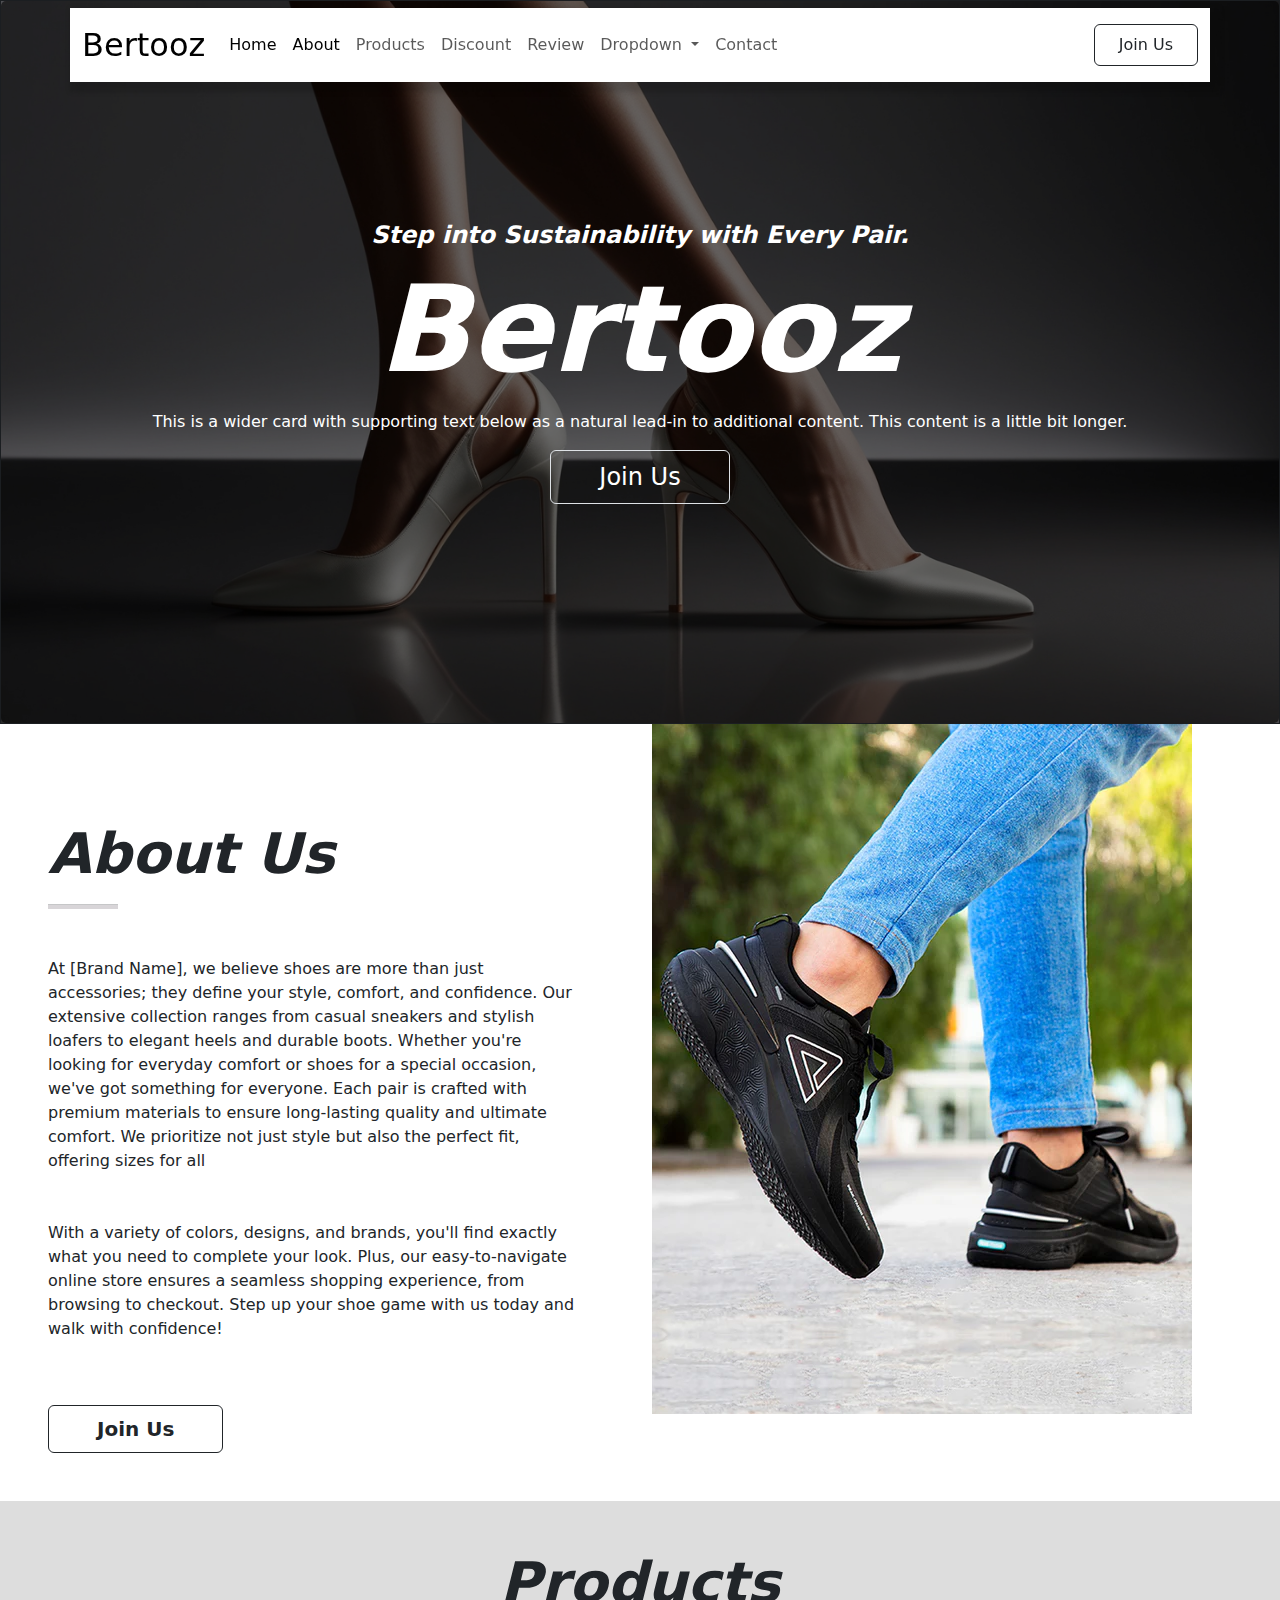
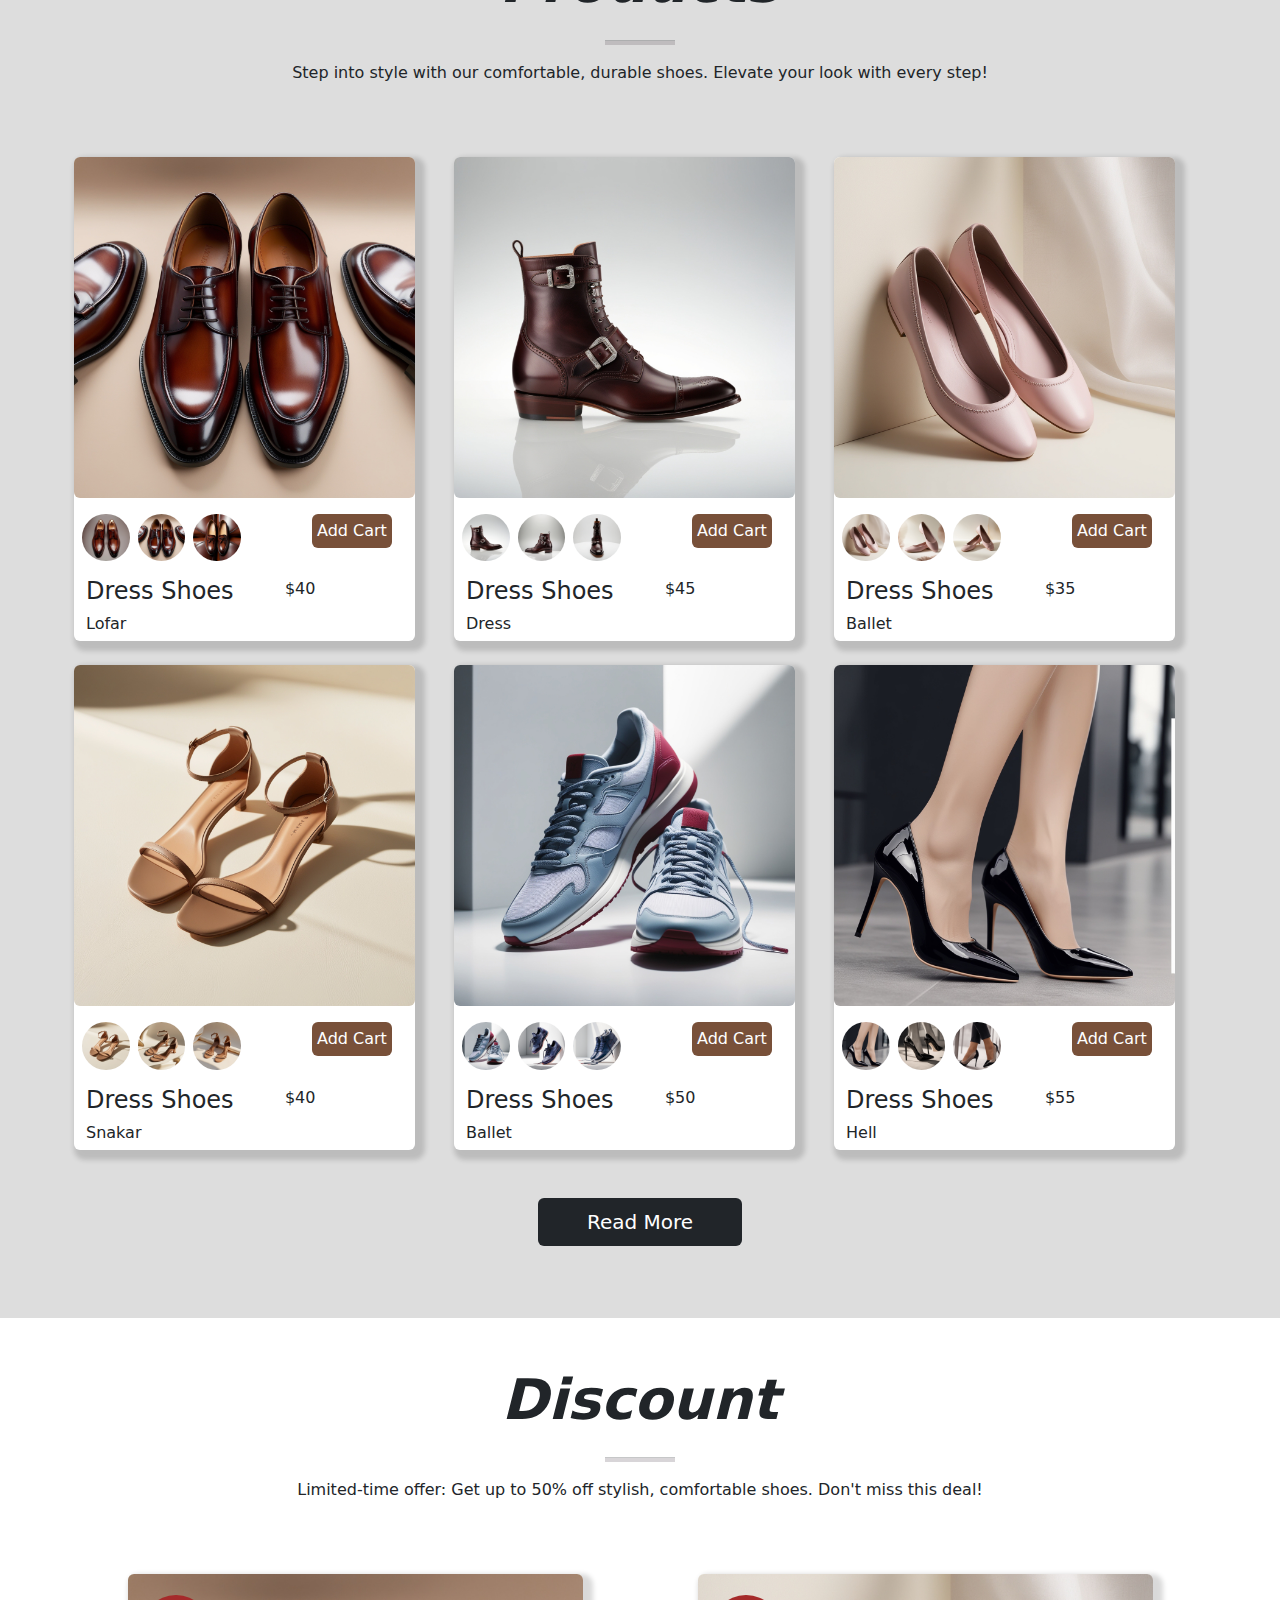
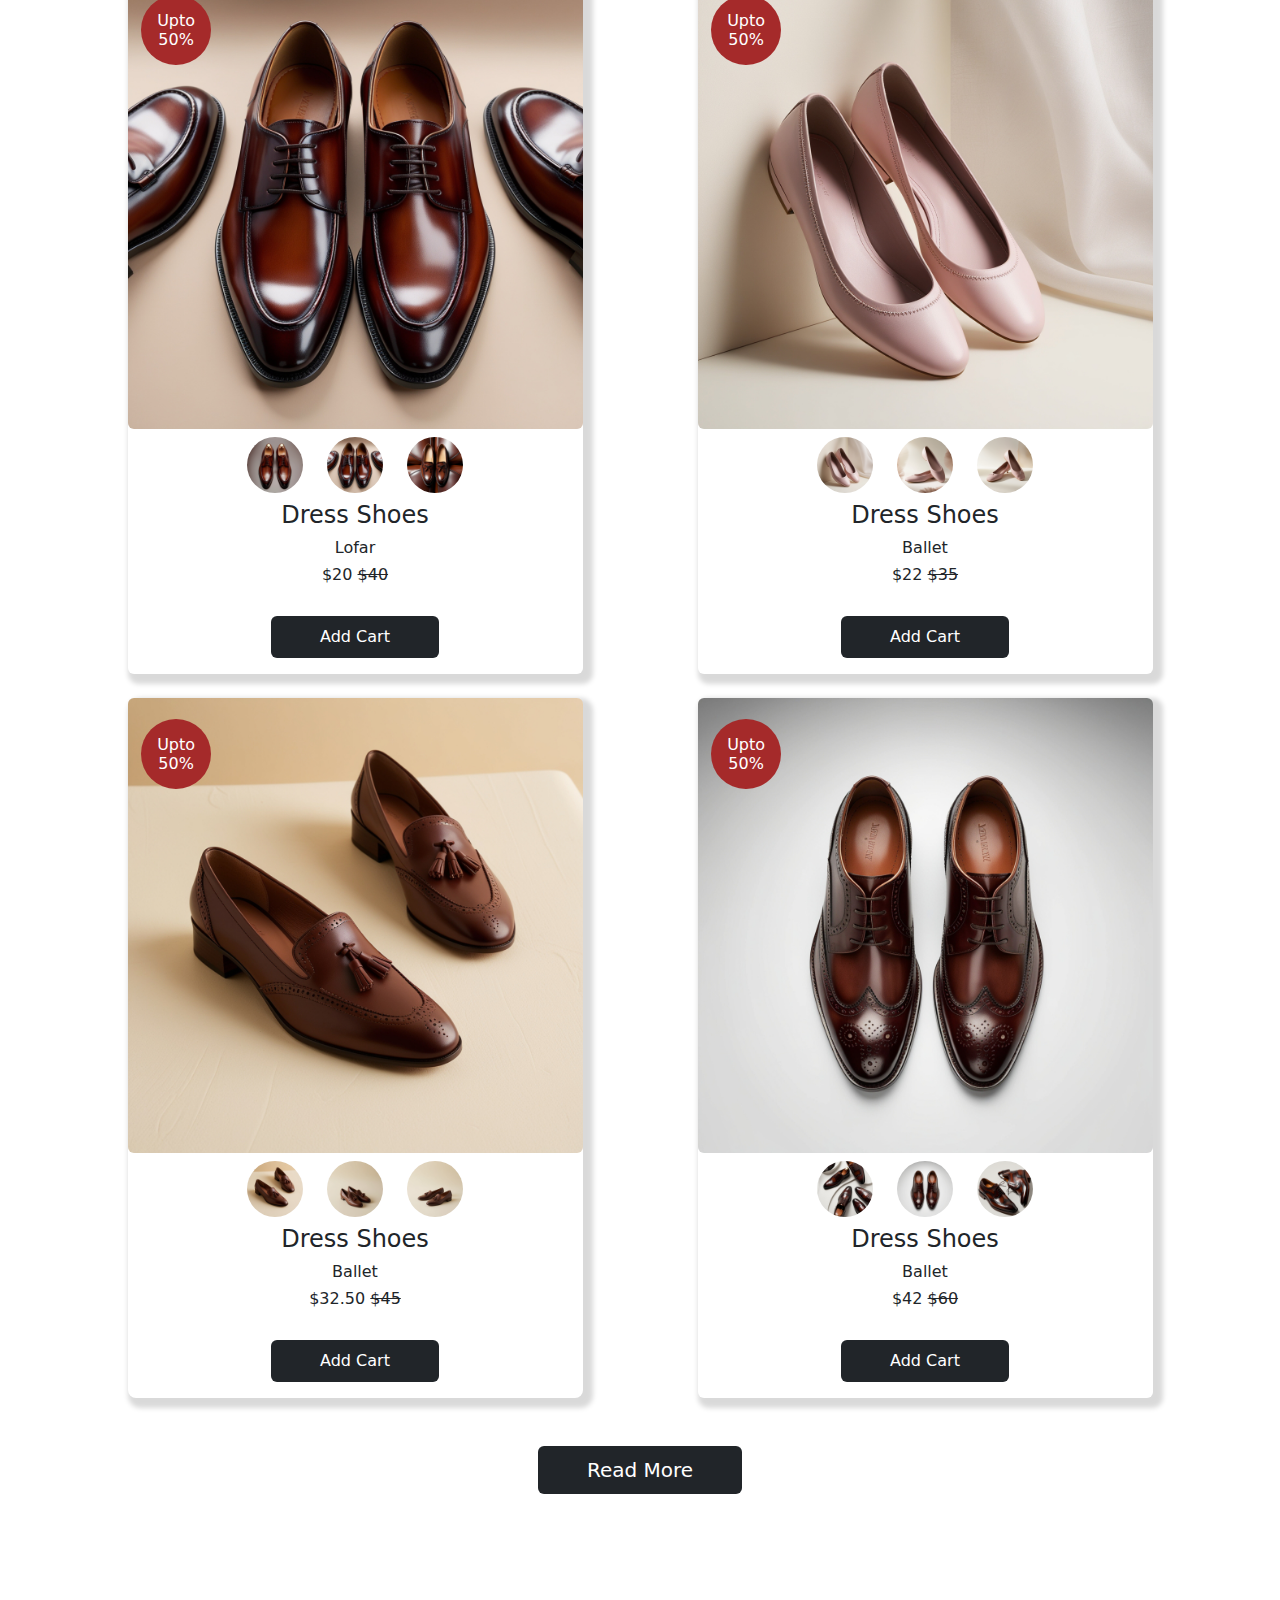
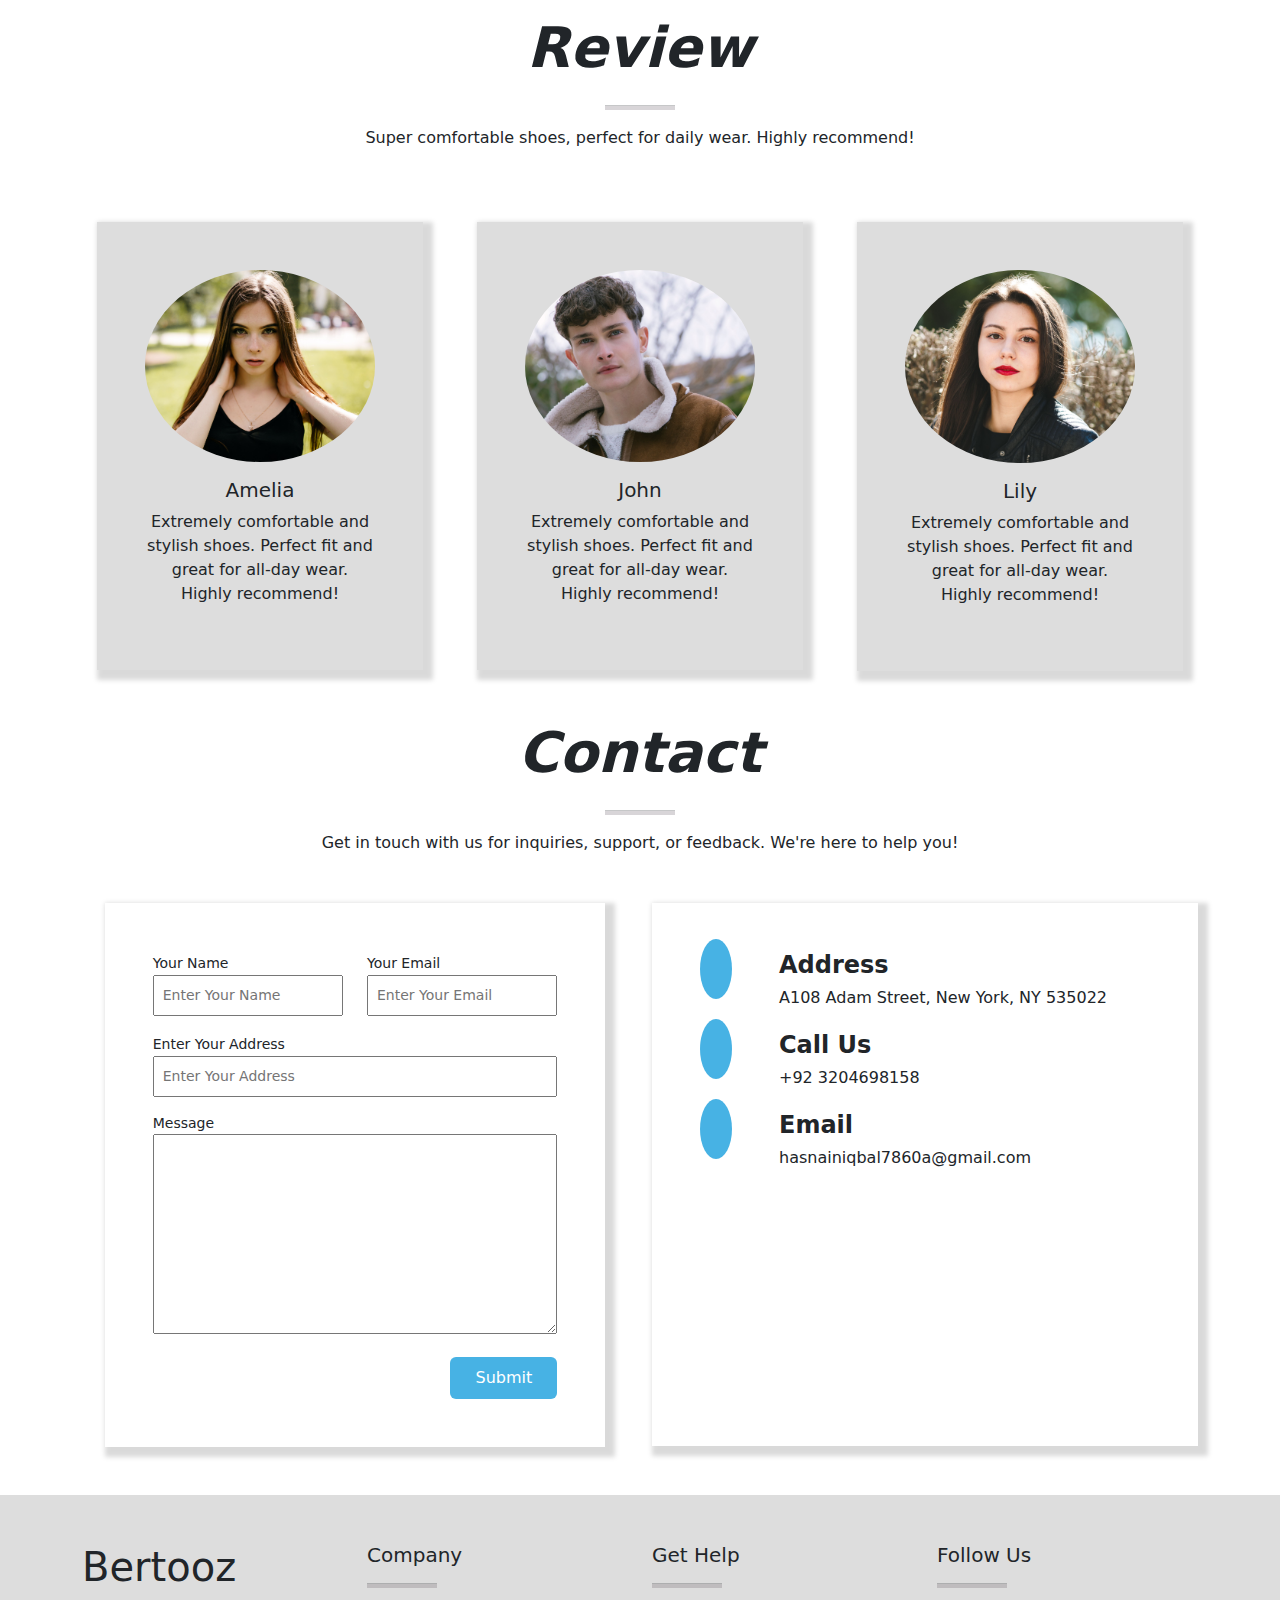
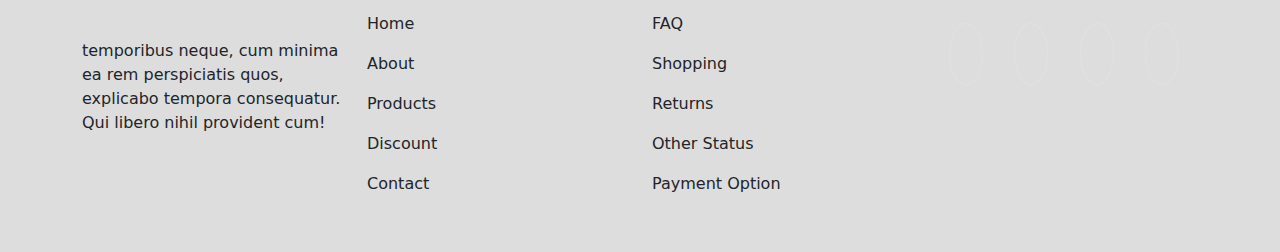
==== commit 2cd13948: "Add Contact Page" ====
--- a/index.html
+++ b/index.html
@@ -1021,7 +1021,7 @@
         </div>
     </div>
     
-    <div class="container-fluid">
+    <div class="container-fluid pb-5">
         <div class="text-center mb-5">
             <h1 class="display-4 fw-bolder fst-italic">Contact</h1>
             <div class="d-flex justify-content-center">
@@ -1030,15 +1030,70 @@
             <p>Get in touch with us for inquiries, support, or feedback. We're here to help you!</p>
         </div>
         <div class="container">
-            <div class="row">
+            <div class="row align">
+                <div class="col-6  ">
+                    <div class="col-11 box-shadow mx-auto gx-2 p-5">
+                        <form>
+                            <div class="row">
+                                <div class="col-6">
+                                    <div class="col-12 ">
+                                        <label for="name" class="fs-7">Your Name</label>
+                                        <input type="text" name="name" id="name" placeholder="Enter Your Name" class="p-2 w-100 fs-7">
+                                    </div>
+                                </div>
+                                <div class="col-6">
+                                    <div class="col-12">
+                                        <label for="name" class="fs-7">Your Email</label>
+                                        <input type="email" name="email" id="email" placeholder="Enter Your Email" class="p-2 w-100 fs-7">
+                                    </div>
+                                </div>
+                                <div class="col-12 my-3">
+                                    <label for="adress" class="fs-7">Enter Your Address</label>
+                                    <input type="text" name="adress" id="adress" placeholder="Enter Your Address" class="p-2 w-100 fs-7">
+                                </div>
+                                <div class="col-12">
+                                    <label for="message" class="fs-7 d-block">Message</label>
+                                    <textarea name="message" id="message" class="w-100"></textarea>
+                                </div>
+                            </div>
+                            <div class="text-end pt-3">
+                                <button class="btn px-4 py-2 bg-blue text-white">Submit</button>
+                            </div>
+                        </form>
+                    </div>
+                </div>
                 <div class="col-6">
-                    <div class="col-11 mx-auto gx-2 box-shadow bg-dark p-5">
-                        
-                    </div>
-                </div>
-                <div class="col-6">
-                    <div class="col-11 mx-auto gx-2 box-shadow bg-dark p-5">
-                        
+                    <div class="col-12 box-shadow p-5">
+                        <div class="row justify-content-between mb-3">
+                            <div class="col-2">
+                                <i class="fa-solid fa-location-dot fs-4 text-white p-3 bg-blue rounded-circle"></i>
+                            </div>
+                            <div class="col-10">
+                                <h4 class="fw-bolder">Address</h4>
+                                <h6 class="fw-lighter">A108 Adam Street, New York, NY 535022</h6>
+                            </div>
+                        </div>
+                        <div class="row justify-content-between mb-3">
+                            <div class="col-2">
+                                <i class="fa-solid fa-phone fs-4 text-white p-3 bg-blue rounded-circle"></i>
+                            </div>
+                            <div class="col-10">
+                                <h4 class="fw-bolder">Call Us</h4>
+                                <h6 class="fw-lighter">+92 3204698158</h6>
+                            </div>
+                        </div>
+                        <div class="row justify-content-between mb-3">
+                            <div class="col-2">
+                                <i class="fa-regular fa-envelope fs-4 text-white p-3 bg-blue rounded-circle"></i>
+                            </div>
+                            <div class="col-10">
+                                <h4 class="fw-bolder">Email</h4>
+                                <h6 class="fw-lighter">hasnainiqbal7860a@gmail.com</h6>
+                            </div>
+                        </div>
+                        <div class="col-12">
+                            <iframe src="https://www.google.com/maps/embed?pb=!1m18!1m12!1m3!1d26441.95810301067!2d74.83930771586867!3d34.06323933420863!2m3!1f0!2f0!3f0!3m2!1i1024!2i768!4f13.1!3m3!1m2!1s0x38e18f3b974dbf61%3A0xc9cc6fbdd74f3695!2sBadami%20Bagh%20Cantonment%2C%20Srinagar!5e0!3m2!1sen!2s!4v1728665018465!5m2!1sen!2s" width="600" height="200" style="border:0;" allowfullscreen="" loading="lazy" referrerpolicy="no-referrer-when-downgrade" class="w-100"></iframe>
+                        </div>
                     </div>
                 </div>
             </div>
--- a/style.css
+++ b/style.css
@@ -47,6 +47,9 @@
 .fs-l{
     font-size: 120px;
 }
+.fs-7{
+    font-size: 14px !important;
+}
 .box-shadow {
     box-shadow:  0.3rem .3rem .3rem .3rem  rgba(0, 0, 0, 0.15);
 }
@@ -55,7 +58,16 @@
     height: 5px;
     background: #675C66;
 }
+.bg-blue{
+    background: #47B2E4;
+}
 /* ---------------- class List for JS ------------ */
 .display-block{
     display: block !important;
+}
+textarea{
+    height: 200px;
+}
+.align{
+    align-items: stretch !important;
 }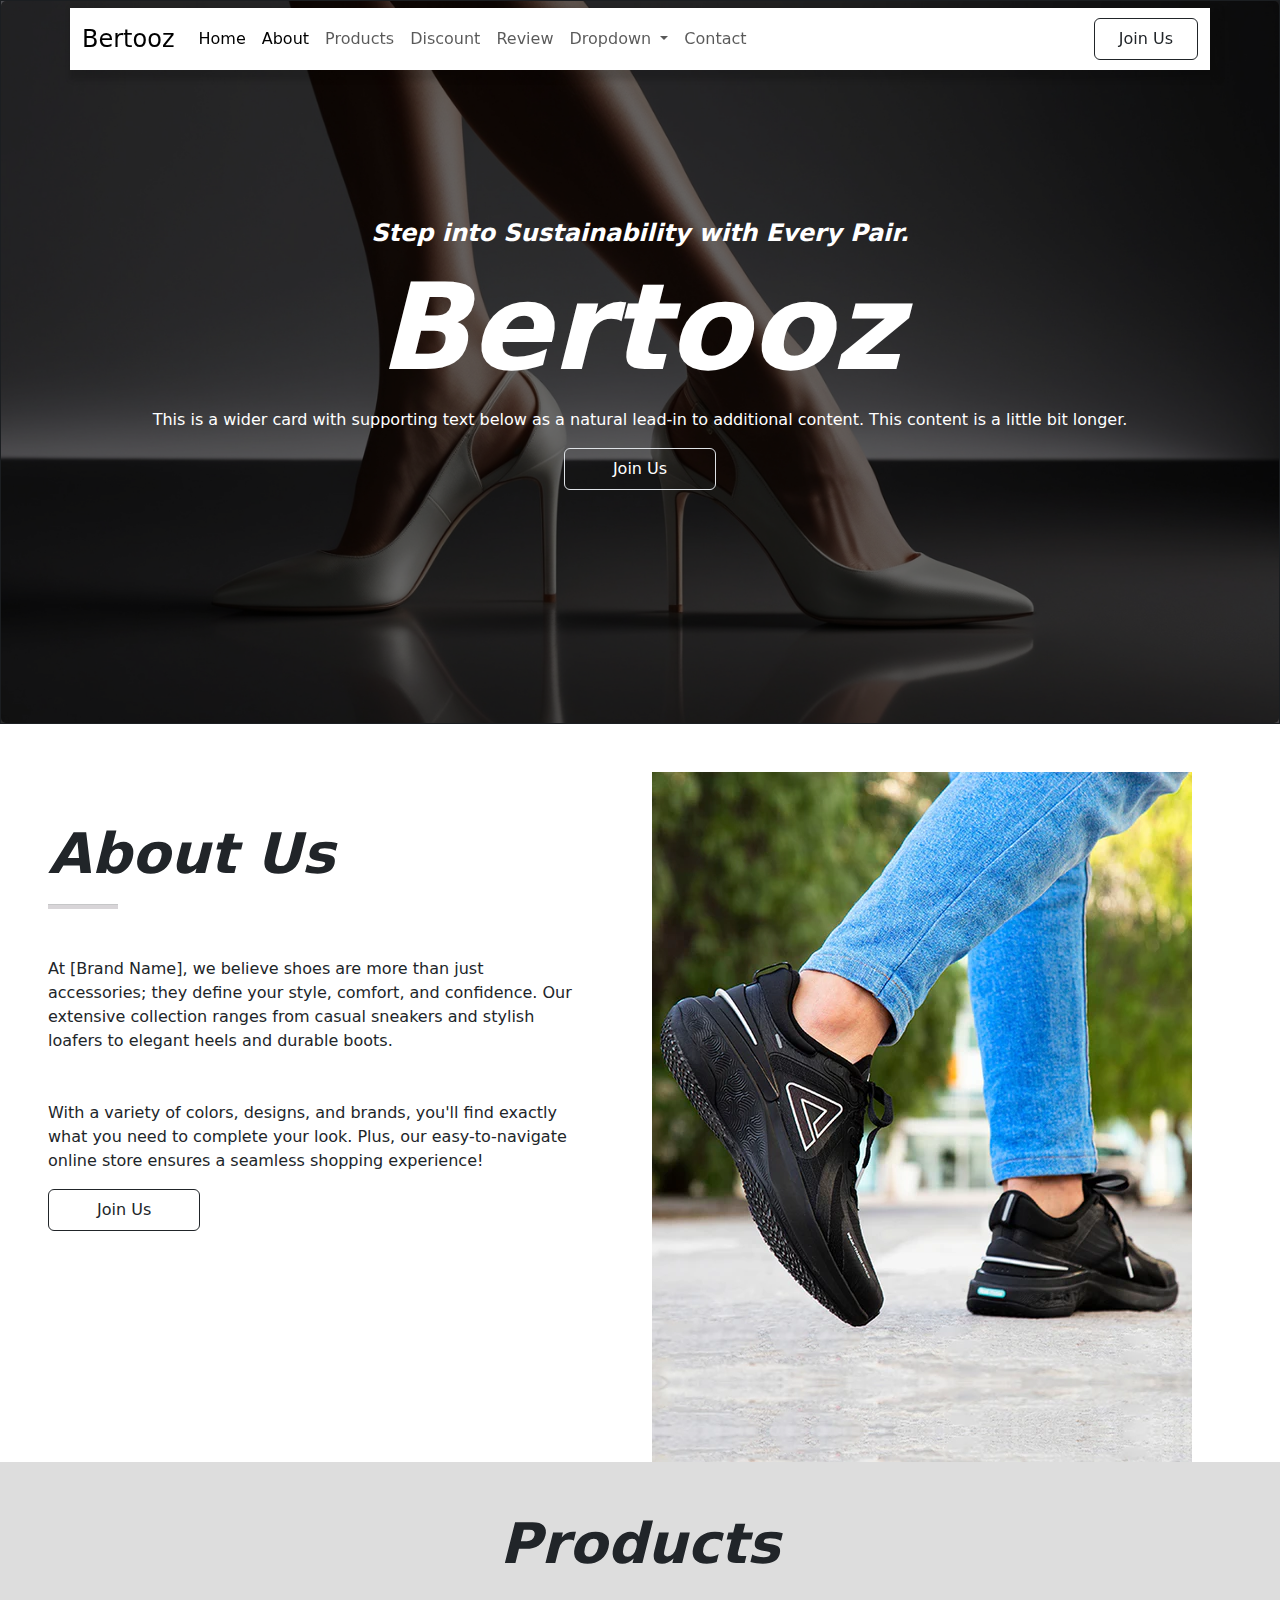
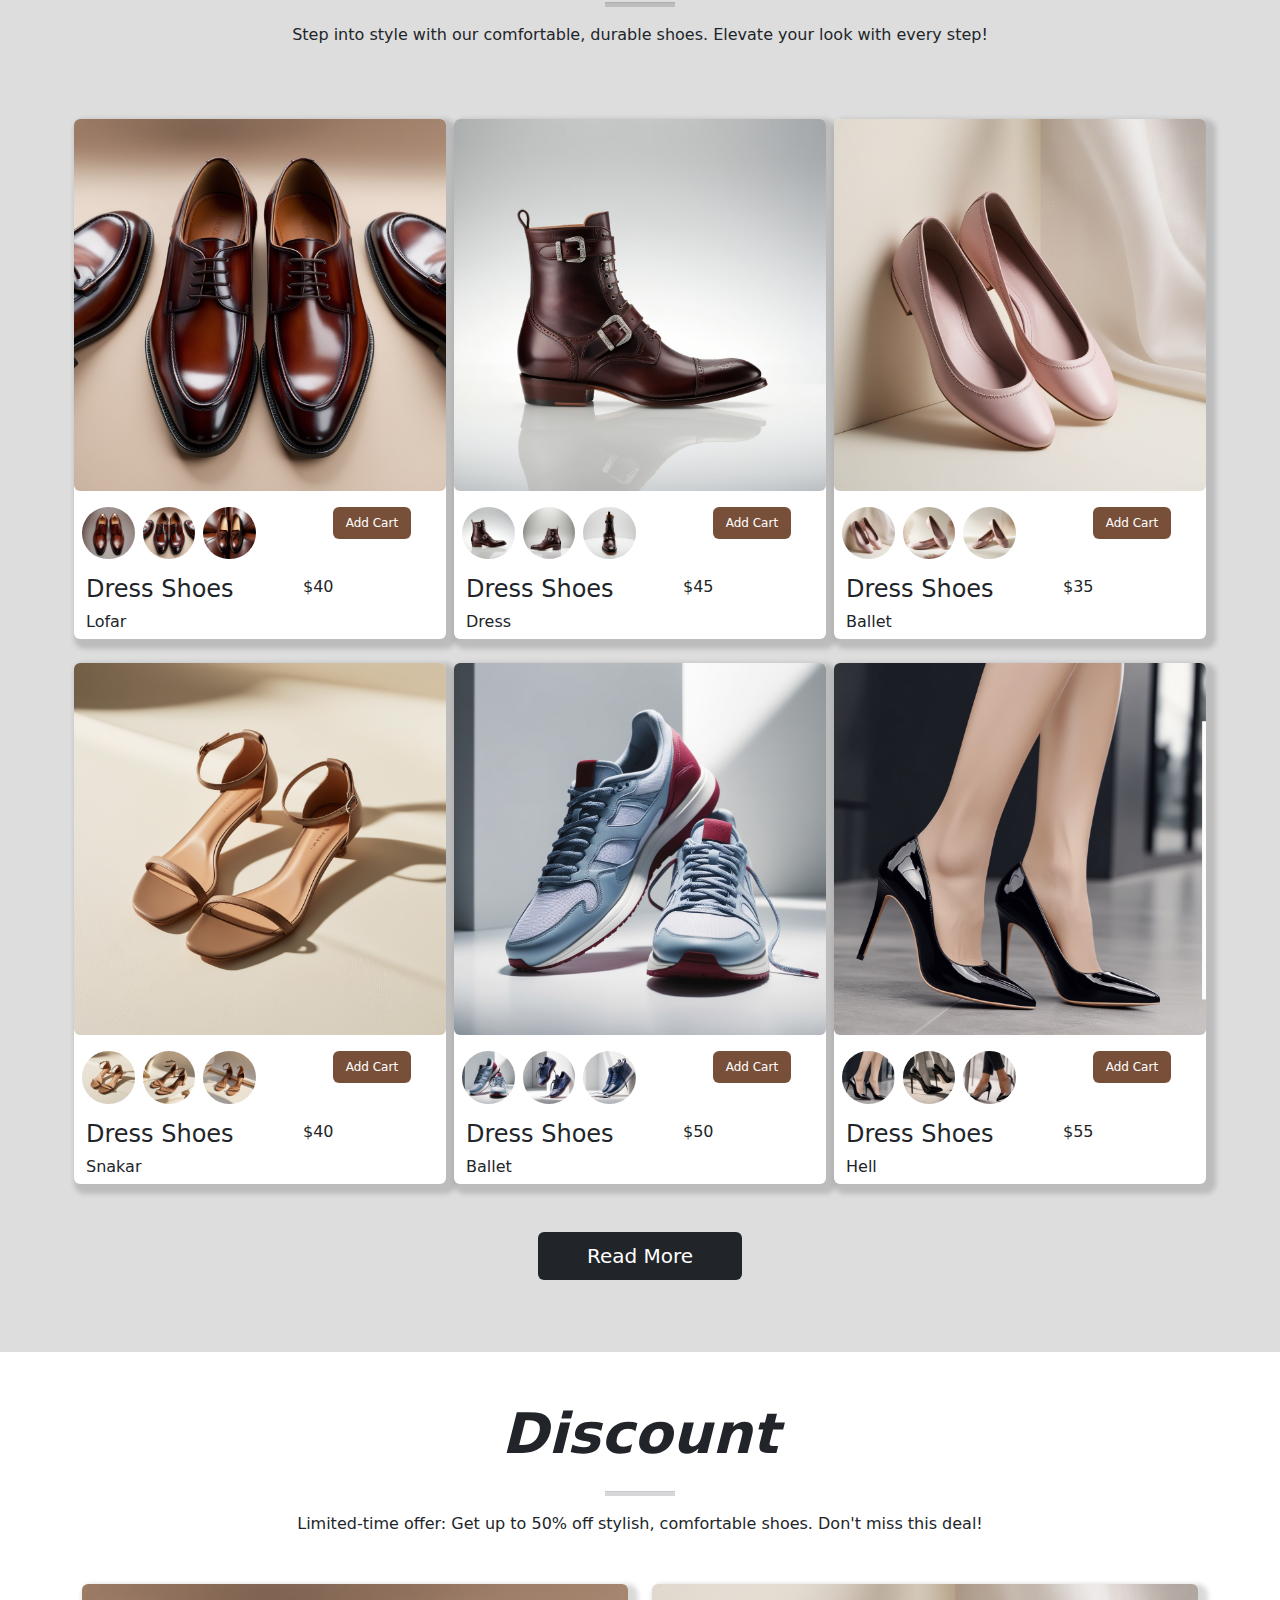
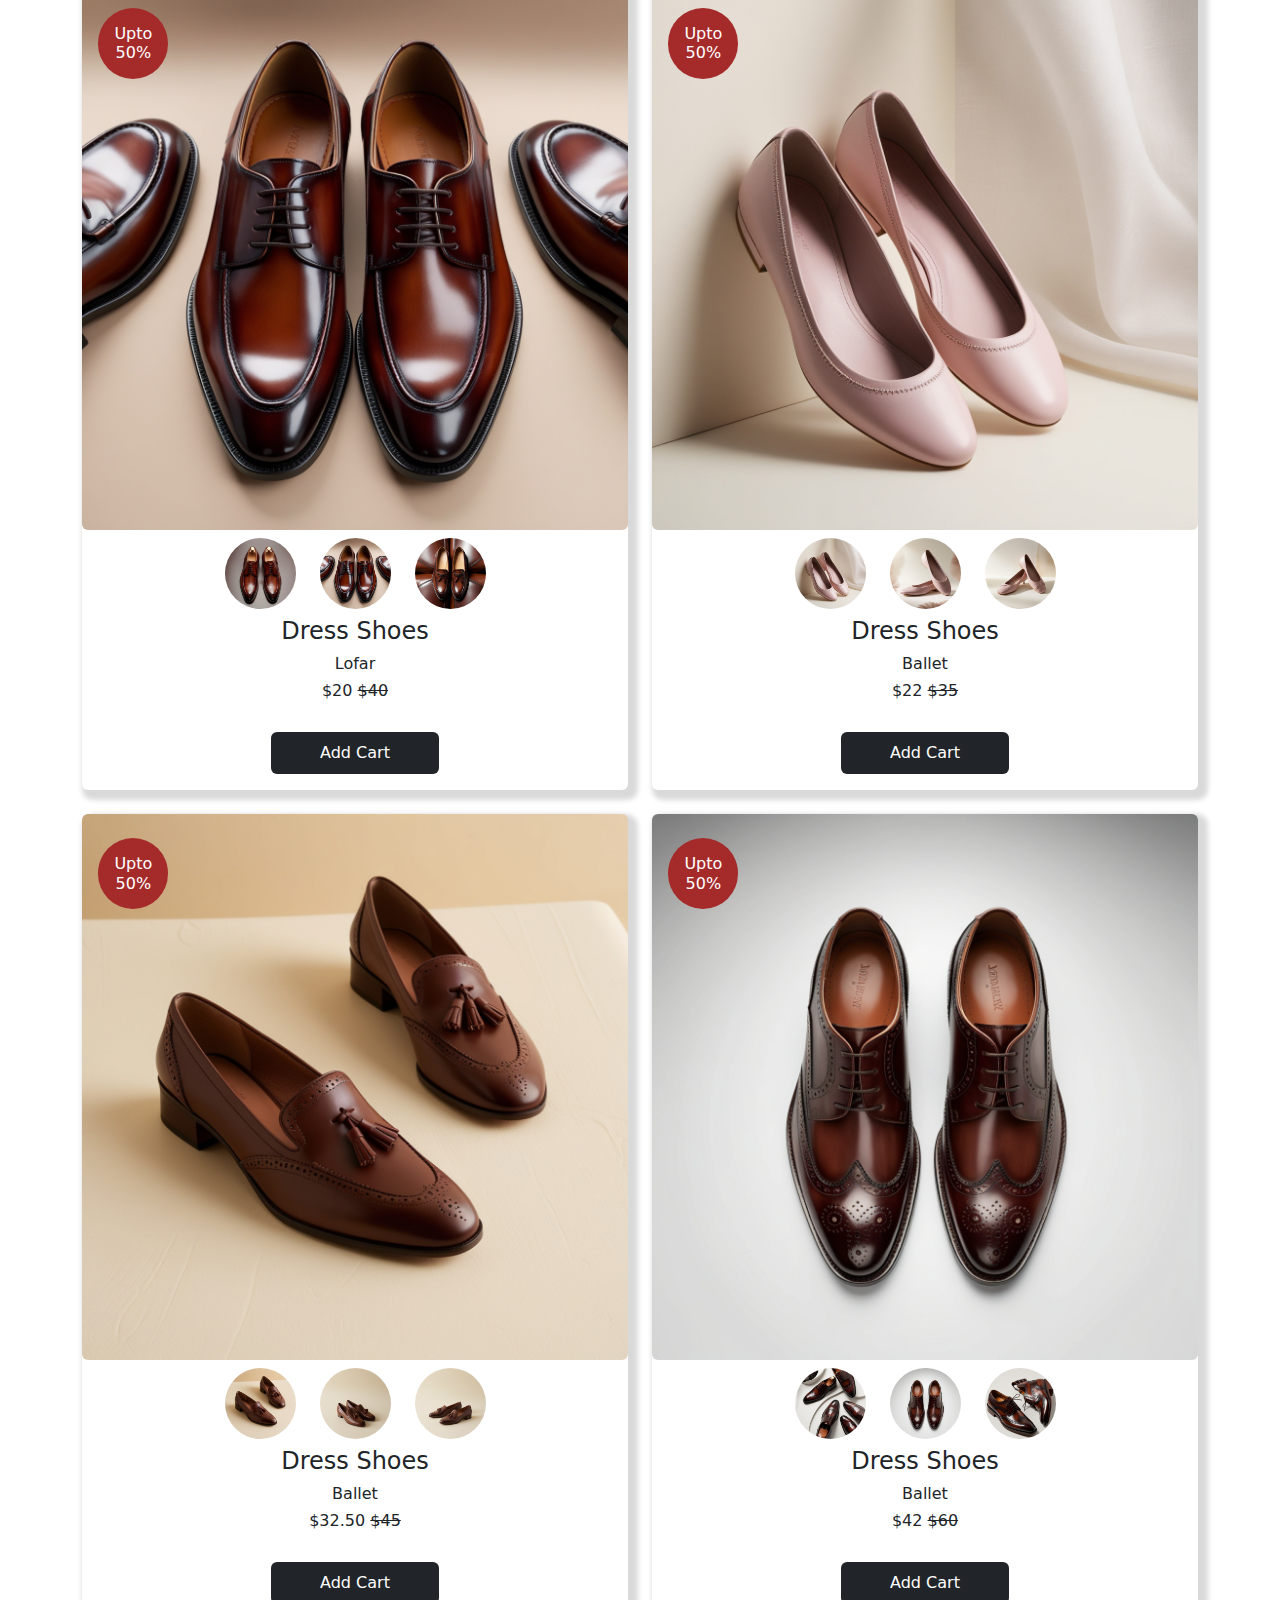
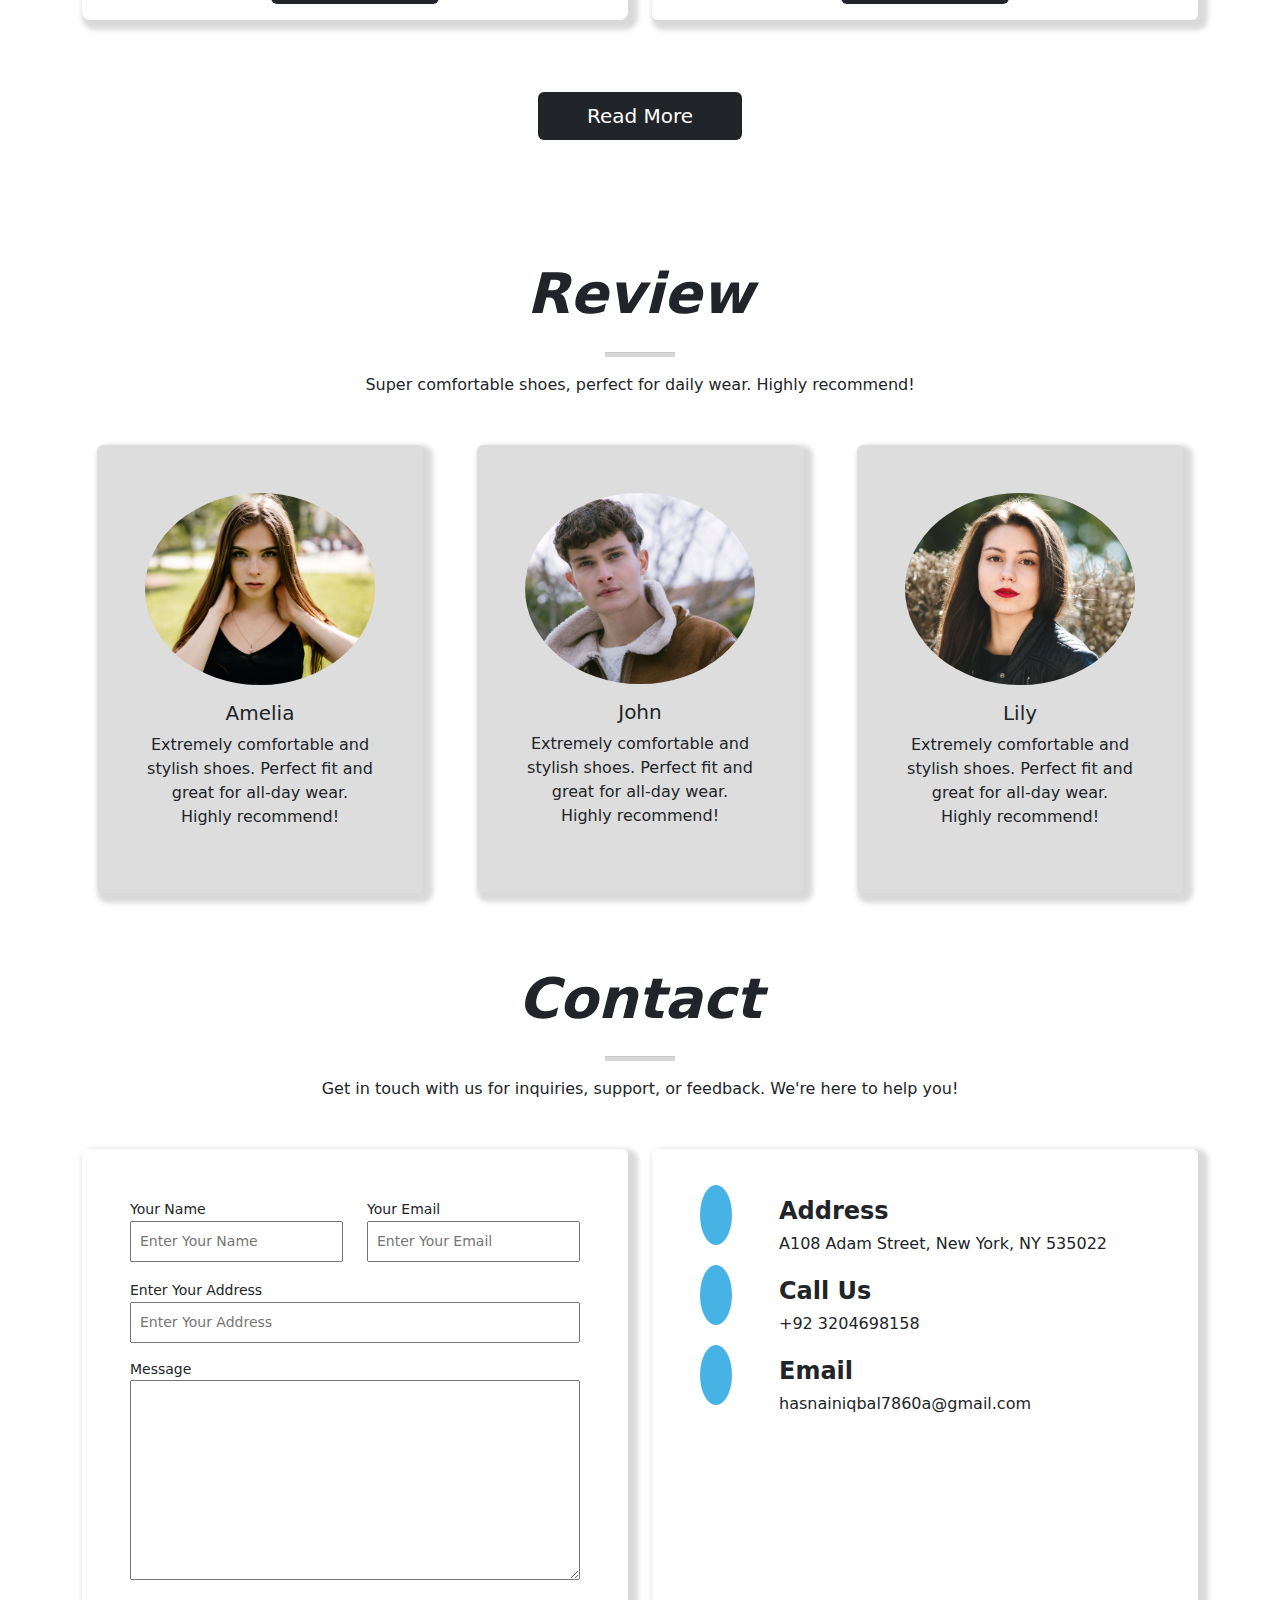
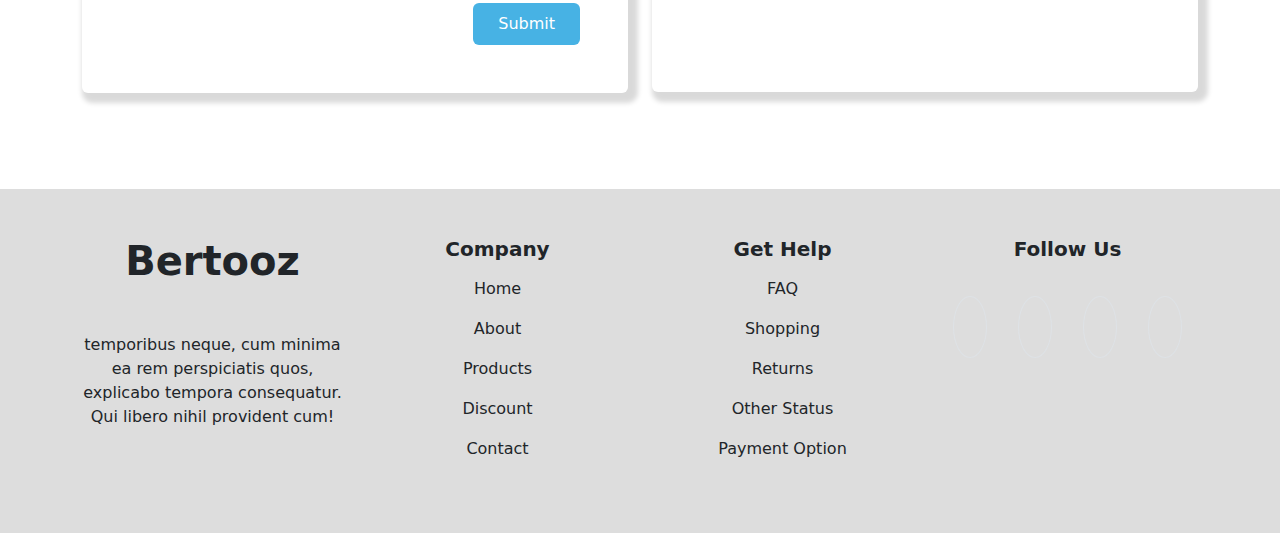
==== commit 95745aca: "make responsive" ====
--- a/index.html
+++ b/index.html
@@ -11,13 +11,13 @@
     <link rel="stylesheet" href="https://cdnjs.cloudflare.com/ajax/libs/font-awesome/6.6.0/css/all.min.css"
         integrity="sha512-Kc323vGBEqzTmouAECnVceyQqyqdsSiqLQISBL29aUW4U/M7pSPA/gEUZQqv1cwx4OnYxTxve5UMg5GT6L4JJg=="
         crossorigin="anonymous" referrerpolicy="no-referrer" />
-    <!-- <link rel="stylesheet" href="responsive.css"> -->
+    <link rel="stylesheet" href="responsive.css">
 </head>
 
 <body>
     <nav class="navbar navbar-expand-lg fixed-top">
-        <div class="container fluid bg-white py-2 box-shadow">
-            <a class="navbar-brand fs-2" href="#">Bertooz</a>
+        <div class="container fluid bg-white py-sm-2 box-shadow">
+            <a class="navbar-brand fs-md-2 fs-4" href="#">Bertooz</a>
             <button class="navbar-toggler" type="button" data-bs-toggle="collapse"
                 data-bs-target="#navbarSupportedContent" aria-controls="navbarSupportedContent" aria-expanded="false"
                 aria-label="Toggle navigation">
@@ -70,12 +70,12 @@
                 <img src="img/bg-img/man-bg.jpg">
                 <div class="card-img-overlay d-flex justify-content-center align-items-center">
                     <div class="text-center">
-                        <h4 class="fw-bolder fst-italic">Step into Sustainability with Every Pair.</h4>
+                        <h4 class="fw-bolder fst-italic d-none d-sm-block">Step into Sustainability with Every Pair.</h4>
                         <h1 class="card-title fs-l fw-bolder fst-italic">Bertooz</h1>
                         <p class="card-text">This is a wider card with supporting text below as a natural lead-in to
                             additional
                             content. This content is a little bit longer.</p>
-                        <a href="login.html" class="btn fs-4 px-5 py-2 border text-white rounded">Join Us</a>
+                        <a href="login.html" class="btn fs-md-4  fs-6 px-5 py-sm-2 border text-white rounded mb-3">Join Us</a>
                     </div>
                 </div>
             </div>
@@ -85,12 +85,12 @@
                 <img src="img/bg-img/woman-bg.jpg">
                 <div class="card-img-overlay d-flex justify-content-center align-items-center">
                     <div class="text-center">
-                        <h4 class="fw-bolder fst-italic">Step into Sustainability with Every Pair.</h4>
+                        <h4 class="fw-bolder fst-italic d-none d-sm-block">Step into Sustainability with Every Pair.</h4>
                         <h1 class="card-title fs-l fw-bolder fst-italic">Bertooz</h1>
                         <p class="card-text">This is a wider card with supporting text below as a natural lead-in to
                             additional
                             content. This content is a little bit longer.</p>
-                        <a href="login.html" class="btn fs-4 px-5 py-2 border text-white rounded">Join Us</a>
+                        <a href="login.html" class="btn fs-md-4  fs-6 px-5 py-sm-2 border text-white rounded mb-3">Join Us</a>
                     </div>
                 </div>
             </div>
@@ -100,12 +100,12 @@
                 <img src="img/bg-img/sport.jpg">
                 <div class="card-img-overlay d-flex justify-content-center align-items-center">
                     <div class="text-center">
-                        <h4 class="fw-bolder fst-italic">Step into Sustainability with Every Pair.</h4>
+                        <h4 class="fw-bolder fst-italic d-none d-sm-block">Step into Sustainability with Every Pair.</h4>
                         <h1 class="card-title fs-l fw-bolder fst-italic">Bertooz</h1>
                         <p class="card-text">This is a wider card with supporting text below as a natural lead-in to
                             additional
                             content. This content is a little bit longer.</p>
-                        <a href="login.html" class="btn fs-4 px-5 py-2 border text-white rounded">Join Us</a>
+                        <a href="login.html" class="btn fs-md-4  fs-6 px-5 py-sm-2 border text-white rounded mb-3">Join Us</a>
                     </div>
                 </div>
             </div>
@@ -114,24 +114,20 @@
 
     <div class="container-fluid px-5">
         <div class="row">
-            <div class="col-6 pt-5">
+            <div class="col-lg-6 pt-5">
                 <h1 class="display-4 fw-bolder fst-italic mt-5">About Us</h1>
                 <hr>
                 <div class="col-11">
-                    <p class="my-5">At [Brand Name], we believe shoes are more than just accessories; they define your
+                    <p class="my-md-5">At [Brand Name], we believe shoes are more than just accessories; they define your
                         style, comfort, and confidence. Our extensive collection ranges from casual sneakers and stylish
-                        loafers to elegant heels and durable boots. Whether you're looking for everyday comfort or shoes
-                        for a special occasion, we've got something for everyone. Each pair is crafted with premium
-                        materials to ensure long-lasting quality and ultimate comfort. We prioritize not just style but
-                        also the perfect fit, offering sizes for all</p>
+                        loafers to elegant heels and durable boots.</p>
                     <p>With a variety of colors, designs, and brands, you'll find exactly what you need to complete your
-                        look. Plus, our easy-to-navigate online store ensures a seamless shopping experience, from
-                        browsing to checkout. Step up your shoe game with us today and walk with confidence!</p>
-                    <a href="login.html" class="btn px-5 py-2 fs-5 rounded border-dark my-5 fw-bolder">Join Us</a>
-                </div>
-            </div>
-            <div class="col-6">
-                <img src="img/men-pro/about.webp"  alt="">
+                        look. Plus, our easy-to-navigate online store ensures a seamless shopping experience!</p>
+                    <a href="login.html" class="btn fs-md-4  fs-6 px-5 py-2 border-dark rounded">Join Us</a>
+                </div>
+            </div>
+            <div class="col-lg-6 col-10 mx-auto mt-5">
+                <img src="img/men-pro/about.webp" class="img-fluid" alt="">
             </div>
         </div>
     </div>
@@ -147,10 +143,10 @@
         </div>
         <div class="container">
             <div class="row">
-                <div class="col-4 gy-4 gx-2">
-                    <div class="col-11 bg-white box-shadow rounded">
+                <div class="col-md-6 col-lg-4 gy-4 gx-2">
+                    <div class="col-12  mx-auto bg-white box-shadow rounded">
                         <img src="img/men-pro/lofar.jpg" class="img-fluid rounded" alt="">
-                        <div class="container p-3">
+                        <div class="container p-md-3 p-2">
                             <div class="row justify-content-between">
                                 <div class="col-6 justify-content-center">
                                     <div class="row">
@@ -169,7 +165,7 @@
                                     </div>
                                 </div>
                                 <div class="col-4 text-right">
-                                    <button id="add-cart" class="btn p-1 btn-color text-white">Add Cart</button>
+                                    <button id="add-cart" class="btn  btn-color text-white fs-8">Add Cart</button>
                                 </div>
                             </div>
                         </div>
@@ -182,21 +178,21 @@
                                 <div class="col-5">
                                     <p id="price" class="mb-1">$40</p>
                                     <div class="d-flex">
-                                        <i class="fa-solid fa-star text-orange"></i>
-                                        <i class="fa-solid fa-star text-orange"></i>
-                                        <i class="fa-solid fa-star text-orange"></i>
-                                        <i class="fa-solid fa-star text-orange"></i>
-                                        <i class="fa-solid fa-star-half-stroke text-orange"></i>
-                                    </div>
-                                </div>
-                            </div>
-                        </div>
-                    </div>
-                </div>
-                <div class="col-4 gy-4 gx-2">
-                    <div class="col-11 bg-white box-shadow rounded">
+                                        <i class="fs-7 fa-solid fa-star text-orange"></i>
+                                        <i class="fs-7 fa-solid fa-star text-orange"></i>
+                                        <i class="fs-7 fa-solid fa-star text-orange"></i>
+                                        <i class="fs-7 fa-solid fa-star text-orange"></i>
+                                        <i class="fs-7 fa-solid fa-star-half-stroke text-orange"></i>
+                                    </div>
+                                </div>
+                            </div>
+                        </div>
+                    </div>
+                </div>
+                <div class="col-md-6 col-lg-4 gy-4 gx-2">
+                    <div class="col-12  mx-auto bg-white box-shadow rounded">
                         <img src="img/men-pro/Dress1.jpg" class="img-fluid rounded" alt="">
-                        <div class="container p-3">
+                        <div class="container p-md-3 p-2">
                             <div class="row justify-content-between">
                                 <div class="col-6 justify-content-center">
                                     <div class="row">
@@ -215,7 +211,7 @@
                                     </div>
                                 </div>
                                 <div class="col-4 text-right">
-                                    <button id="add-cart" class="btn p-1 btn-color text-white">Add Cart</button>
+                                    <button id="add-cart" class="btn  btn-color text-white fs-8">Add Cart</button>
                                 </div>
                             </div>
                         </div>
@@ -228,21 +224,21 @@
                                 <div class="col-5">
                                     <p id="price" class="mb-1">$45</p>
                                     <div class="d-flex">
-                                        <i class="fa-solid fa-star text-orange"></i>
-                                        <i class="fa-solid fa-star text-orange"></i>
-                                        <i class="fa-solid fa-star text-orange"></i>
-                                        <i class="fa-solid fa-star text-orange"></i>
-                                        <i class="fa-solid fa-star text-orange"></i>
-                                    </div>
-                                </div>
-                            </div>
-                        </div>
-                    </div>
-                </div>
-                <div class="col-4 gy-4 gx-2">
-                    <div class="col-11 bg-white box-shadow rounded">
+                                        <i class="fs-7 fa-solid fa-star text-orange"></i>
+                                        <i class="fs-7 fa-solid fa-star text-orange"></i>
+                                        <i class="fs-7 fa-solid fa-star text-orange"></i>
+                                        <i class="fs-7 fa-solid fa-star text-orange"></i>
+                                        <i class="fs-7 fa-solid fa-star text-orange"></i>
+                                    </div>
+                                </div>
+                            </div>
+                        </div>
+                    </div>
+                </div>
+                <div class="col-md-6 col-lg-4 gy-4 gx-2">
+                    <div class="col-12  mx-auto bg-white box-shadow rounded">
                         <img src="img/woman-img/ballet1.jpg" class="img-fluid rounded" alt="">
-                        <div class="container p-3">
+                        <div class="container p-md-3 p-2">
                             <div class="row justify-content-between">
                                 <div class="col-6 justify-content-center">
                                     <div class="row">
@@ -261,7 +257,7 @@
                                     </div>
                                 </div>
                                 <div class="col-4 text-right">
-                                    <button id="add-cart" class="btn p-1 btn-color text-white">Add Cart</button>
+                                    <button id="add-cart" class="btn  btn-color text-white fs-8">Add Cart</button>
                                 </div>
                             </div>
                         </div>
@@ -274,21 +270,21 @@
                                 <div class="col-5">
                                     <p id="price" class="mb-1">$35</p>
                                     <div class="d-flex">
-                                        <i class="fa-solid fa-star text-orange"></i>
-                                        <i class="fa-solid fa-star text-orange"></i>
-                                        <i class="fa-solid fa-star text-orange"></i>
-                                        <i class="fa-solid fa-star text-orange"></i>
-                                        <i class="fa-regular fa-star text-orange"></i>
-                                    </div>
-                                </div>
-                            </div>
-                        </div>
-                    </div>
-                </div>
-                <div class="col-4 gy-4 gx-2">
-                    <div class="col-11 bg-white box-shadow rounded">
+                                        <i class="fs-7 fa-solid fa-star text-orange"></i>
+                                        <i class="fs-7 fa-solid fa-star text-orange"></i>
+                                        <i class="fs-7 fa-solid fa-star text-orange"></i>
+                                        <i class="fs-7 fa-solid fa-star text-orange"></i>
+                                        <i class="fs-7 fa-regular fa-star text-orange"></i>
+                                    </div>
+                                </div>
+                            </div>
+                        </div>
+                    </div>
+                </div>
+                <div class="col-md-6 col-lg-4 gy-4 gx-2">
+                    <div class="col-12  mx-auto bg-white box-shadow rounded">
                         <img src="img/woman-img/snakar2.jpg" class="img-fluid rounded" alt="">
-                        <div class="container p-3">
+                        <div class="container p-md-3 p-2">
                             <div class="row justify-content-between">
                                 <div class="col-6 justify-content-center">
                                     <div class="row">
@@ -307,7 +303,7 @@
                                     </div>
                                 </div>
                                 <div class="col-4 text-right">
-                                    <button id="add-cart" class="btn p-1 btn-color text-white">Add Cart</button>
+                                    <button id="add-cart" class="btn  btn-color text-white fs-8">Add Cart</button>
                                 </div>
                             </div>
                         </div>
@@ -320,21 +316,21 @@
                                 <div class="col-5">
                                     <p id="price" class="mb-1">$40</p>
                                     <div class="d-flex">
-                                        <i class="fa-solid fa-star text-orange"></i>
-                                        <i class="fa-solid fa-star text-orange"></i>
-                                        <i class="fa-solid fa-star text-orange"></i>
-                                        <i class="fa-solid fa-star text-orange"></i>
-                                        <i class="fa-solid fa-star-half-stroke text-orange"></i>
-                                    </div>
-                                </div>
-                            </div>
-                        </div>
-                    </div>
-                </div>
-                <div class="col-4 gy-4 gx-2">
-                    <div class="col-11 bg-white box-shadow rounded">
+                                        <i class="fs-7 fa-solid fa-star text-orange"></i>
+                                        <i class="fs-7 fa-solid fa-star text-orange"></i>
+                                        <i class="fs-7 fa-solid fa-star text-orange"></i>
+                                        <i class="fs-7 fa-solid fa-star text-orange"></i>
+                                        <i class="fs-7 fa-solid fa-star-half-stroke text-orange"></i>
+                                    </div>
+                                </div>
+                            </div>
+                        </div>
+                    </div>
+                </div>
+                <div class="col-md-6 col-lg-4 gy-4 gx-2">
+                    <div class="col-12  mx-auto bg-white box-shadow rounded">
                         <img src="img/men-pro/Sneakers1.jpg" class="img-fluid rounded" alt="">
-                        <div class="container p-3">
+                        <div class="container p-md-3 p-2">
                             <div class="row justify-content-between">
                                 <div class="col-6 justify-content-center">
                                     <div class="row">
@@ -353,7 +349,7 @@
                                     </div>
                                 </div>
                                 <div class="col-4 text-right">
-                                    <button id="add-cart" class="btn p-1 btn-color text-white">Add Cart</button>
+                                    <button id="add-cart" class="btn  btn-color text-white fs-8">Add Cart</button>
                                 </div>
                             </div>
                         </div>
@@ -366,21 +362,21 @@
                                 <div class="col-5">
                                     <p id="price" class="mb-1">$50</p>
                                     <div class="d-flex">
-                                        <i class="fa-solid fa-star text-orange"></i>
-                                        <i class="fa-solid fa-star text-orange"></i>
-                                        <i class="fa-solid fa-star text-orange"></i>
-                                        <i class="fa-solid fa-star text-orange"></i>
-                                        <i class="fa-solid fa-star text-orange"></i>
-                                    </div>
-                                </div>
-                            </div>
-                        </div>
-                    </div>
-                </div>
-                <div class="col-4 gy-4 gx-2">
-                    <div class="col-11 bg-white box-shadow rounded">
+                                        <i class="fs-7 fa-solid fa-star text-orange"></i>
+                                        <i class="fs-7 fa-solid fa-star text-orange"></i>
+                                        <i class="fs-7 fa-solid fa-star text-orange"></i>
+                                        <i class="fs-7 fa-solid fa-star text-orange"></i>
+                                        <i class="fs-7 fa-solid fa-star text-orange"></i>
+                                    </div>
+                                </div>
+                            </div>
+                        </div>
+                    </div>
+                </div>
+                <div class="col-md-6 col-lg-4 gy-4 gx-2">
+                    <div class="col-12  mx-auto bg-white box-shadow rounded">
                         <img src="img/woman-img/heel1.jpg" class="img-fluid rounded" alt="">
-                        <div class="container p-3">
+                        <div class="container p-md-3 p-2">
                             <div class="row justify-content-between">
                                 <div class="col-6 justify-content-center">
                                     <div class="row">
@@ -399,7 +395,7 @@
                                     </div>
                                 </div>
                                 <div class="col-4 text-right">
-                                    <button id="add-cart" class="btn p-1 btn-color text-white">Add Cart</button>
+                                    <button id="add-cart" class="btn  btn-color text-white fs-8">Add Cart</button>
                                 </div>
                             </div>
                         </div>
@@ -412,11 +408,11 @@
                                 <div class="col-5">
                                     <p id="price" class="mb-1">$55</p>
                                     <div class="d-flex">
-                                        <i class="fa-solid fa-star text-orange"></i>
-                                        <i class="fa-solid fa-star text-orange"></i>
-                                        <i class="fa-solid fa-star text-orange"></i>
-                                        <i class="fa-solid fa-star text-orange"></i>
-                                        <i class="fa-solid fa-star text-orange"></i>
+                                        <i class="fs-7 fa-solid fa-star text-orange"></i>
+                                        <i class="fs-7 fa-solid fa-star text-orange"></i>
+                                        <i class="fs-7 fa-solid fa-star text-orange"></i>
+                                        <i class="fs-7 fa-solid fa-star text-orange"></i>
+                                        <i class="fs-7 fa-solid fa-star text-orange"></i>
                                     </div>
                                 </div>
                             </div>
@@ -427,10 +423,10 @@
         </div>
         <div class="container d-none" id="read-more">
             <div class="row">
-                <div class="col-4 gy-4 gx-2">
-                    <div class="col-11 bg-white box-shadow rounded">
+                <div class="col-md-6 col-lg-4 gy-4 gx-2">
+                    <div class="col-12  mx-auto bg-white box-shadow rounded">
                         <img src="img/men-pro/Derby2.jpg" class="img-fluid rounded" alt="">
-                        <div class="container p-3">
+                        <div class="container p-md-3 p-2">
                             <div class="row justify-content-between">
                                 <div class="col-6 justify-content-center">
                                     <div class="row">
@@ -449,7 +445,7 @@
                                     </div>
                                 </div>
                                 <div class="col-4 text-right">
-                                    <button id="add-cart" class="btn p-1 btn-color text-white">Add Cart</button>
+                                    <button id="add-cart" class="btn  btn-color text-white fs-8">Add Cart</button>
                                 </div>
                             </div>
                         </div>
@@ -462,21 +458,21 @@
                                 <div class="col-5">
                                     <p id="price" class="mb-1">$60</p>
                                     <div class="d-flex">
-                                        <i class="fa-solid fa-star text-orange"></i>
-                                        <i class="fa-solid fa-star text-orange"></i>
-                                        <i class="fa-solid fa-star text-orange"></i>
-                                        <i class="fa-solid fa-star text-orange"></i>
-                                        <i class="fa-solid fa-star text-orange"></i>
-                                    </div>
-                                </div>
-                            </div>
-                        </div>
-                    </div>
-                </div>
-                <div class="col-4 gy-4 gx-2">
-                    <div class="col-11 bg-white box-shadow rounded">
+                                        <i class="fs-7 fa-solid fa-star text-orange"></i>
+                                        <i class="fs-7 fa-solid fa-star text-orange"></i>
+                                        <i class="fs-7 fa-solid fa-star text-orange"></i>
+                                        <i class="fs-7 fa-solid fa-star text-orange"></i>
+                                        <i class="fs-7 fa-solid fa-star text-orange"></i>
+                                    </div>
+                                </div>
+                            </div>
+                        </div>
+                    </div>
+                </div>
+                <div class="col-md-6 col-lg-4 gy-4 gx-2">
+                    <div class="col-12  mx-auto bg-white box-shadow rounded">
                         <img src="img/woman-img/loafers1.jpg" class="img-fluid rounded" alt="">
-                        <div class="container p-3">
+                        <div class="container p-md-3 p-2">
                             <div class="row justify-content-between">
                                 <div class="col-6 justify-content-center">
                                     <div class="row">
@@ -495,7 +491,7 @@
                                     </div>
                                 </div>
                                 <div class="col-4 text-right">
-                                    <button id="add-cart" class="btn p-1 btn-color text-white">Add Cart</button>
+                                    <button id="add-cart" class="btn  btn-color text-white fs-8">Add Cart</button>
                                 </div>
                             </div>
                         </div>
@@ -508,21 +504,21 @@
                                 <div class="col-5">
                                     <p id="price" class="mb-1">$45</p>
                                     <div class="d-flex">
-                                        <i class="fa-solid fa-star text-orange"></i>
-                                        <i class="fa-solid fa-star text-orange"></i>
-                                        <i class="fa-solid fa-star text-orange"></i>
-                                        <i class="fa-solid fa-star text-orange"></i>
-                                        <i class="fa-solid fa-star text-orange"></i>
-                                    </div>
-                                </div>
-                            </div>
-                        </div>
-                    </div>
-                </div>
-                <div class="col-4 gy-4 gx-2">
-                    <div class="col-11 bg-white box-shadow rounded">
+                                        <i class="fs-7 fa-solid fa-star text-orange"></i>
+                                        <i class="fs-7 fa-solid fa-star text-orange"></i>
+                                        <i class="fs-7 fa-solid fa-star text-orange"></i>
+                                        <i class="fs-7 fa-solid fa-star text-orange"></i>
+                                        <i class="fs-7 fa-solid fa-star text-orange"></i>
+                                    </div>
+                                </div>
+                            </div>
+                        </div>
+                    </div>
+                </div>
+                <div class="col-md-6 col-lg-4 gy-4 gx-2">
+                    <div class="col-12  mx-auto bg-white box-shadow rounded">
                         <img src="img/men-pro/Boat1.jpg" class="img-fluid rounded" alt="">
-                        <div class="container p-3">
+                        <div class="container p-md-3 p-2">
                             <div class="row justify-content-between">
                                 <div class="col-6 justify-content-center">
                                     <div class="row">
@@ -541,7 +537,7 @@
                                     </div>
                                 </div>
                                 <div class="col-4 text-right">
-                                    <button id="add-cart" class="btn p-1 btn-color text-white">Add Cart</button>
+                                    <button id="add-cart" class="btn  btn-color text-white fs-8">Add Cart</button>
                                 </div>
                             </div>
                         </div>
@@ -554,21 +550,21 @@
                                 <div class="col-5">
                                     <p id="price" class="mb-1">$35</p>
                                     <div class="d-flex">
-                                        <i class="fa-solid fa-star text-orange"></i>
-                                        <i class="fa-solid fa-star text-orange"></i>
-                                        <i class="fa-solid fa-star text-orange"></i>
-                                        <i class="fa-solid fa-star text-orange"></i>
-                                        <i class="fa-regular fa-star text-orange"></i>
-                                    </div>
-                                </div>
-                            </div>
-                        </div>
-                    </div>
-                </div>
-                <div class="col-4 gy-4 gx-2">
-                    <div class="col-11 bg-white box-shadow rounded">
+                                        <i class="fs-7 fa-solid fa-star text-orange"></i>
+                                        <i class="fs-7 fa-solid fa-star text-orange"></i>
+                                        <i class="fs-7 fa-solid fa-star text-orange"></i>
+                                        <i class="fs-7 fa-solid fa-star text-orange"></i>
+                                        <i class="fs-7 fa-regular fa-star text-orange"></i>
+                                    </div>
+                                </div>
+                            </div>
+                        </div>
+                    </div>
+                </div>
+                <div class="col-md-6 col-lg-4 gy-4 gx-2">
+                    <div class="col-12  mx-auto bg-white box-shadow rounded">
                         <img src="img/woman-img/sneakers1.jpg" class="img-fluid rounded" alt="">
-                        <div class="container p-3">
+                        <div class="container p-md-3 p-2">
                             <div class="row justify-content-between">
                                 <div class="col-6 justify-content-center">
                                     <div class="row">
@@ -587,7 +583,7 @@
                                     </div>
                                 </div>
                                 <div class="col-4 text-right">
-                                    <button id="add-cart" class="btn p-1 btn-color text-white">Add Cart</button>
+                                    <button id="add-cart" class="btn  btn-color text-white fs-8">Add Cart</button>
                                 </div>
                             </div>
                         </div>
@@ -600,21 +596,21 @@
                                 <div class="col-5">
                                     <p id="price" class="mb-1">$40</p>
                                     <div class="d-flex">
-                                        <i class="fa-solid fa-star text-orange"></i>
-                                        <i class="fa-solid fa-star text-orange"></i>
-                                        <i class="fa-solid fa-star text-orange"></i>
-                                        <i class="fa-solid fa-star text-orange"></i>
-                                        <i class="fa-solid fa-star-half-stroke text-orange"></i>
-                                    </div>
-                                </div>
-                            </div>
-                        </div>
-                    </div>
-                </div>
-                <div class="col-4 gy-4 gx-2">
-                    <div class="col-11 bg-white box-shadow rounded">
+                                        <i class="fs-7 fa-solid fa-star text-orange"></i>
+                                        <i class="fs-7 fa-solid fa-star text-orange"></i>
+                                        <i class="fs-7 fa-solid fa-star text-orange"></i>
+                                        <i class="fs-7 fa-solid fa-star text-orange"></i>
+                                        <i class="fs-7 fa-solid fa-star-half-stroke text-orange"></i>
+                                    </div>
+                                </div>
+                            </div>
+                        </div>
+                    </div>
+                </div>
+                <div class="col-md-6 col-lg-4 gy-4 gx-2">
+                    <div class="col-12  mx-auto bg-white box-shadow rounded">
                         <img src="img/men-pro/sandal1.jpg" class="img-fluid rounded" alt="">
-                        <div class="container p-3">
+                        <div class="container p-md-3 p-2">
                             <div class="row justify-content-between">
                                 <div class="col-6 justify-content-center">
                                     <div class="row">
@@ -633,7 +629,7 @@
                                     </div>
                                 </div>
                                 <div class="col-4 text-right">
-                                    <button id="add-cart" class="btn p-1 btn-color text-white">Add Cart</button>
+                                    <button id="add-cart" class="btn  btn-color text-white fs-8">Add Cart</button>
                                 </div>
                             </div>
                         </div>
@@ -646,21 +642,21 @@
                                 <div class="col-5">
                                     <p id="price" class="mb-1">$50</p>
                                     <div class="d-flex">
-                                        <i class="fa-solid fa-star text-orange"></i>
-                                        <i class="fa-solid fa-star text-orange"></i>
-                                        <i class="fa-solid fa-star text-orange"></i>
-                                        <i class="fa-solid fa-star text-orange"></i>
-                                        <i class="fa-solid fa-star text-orange"></i>
-                                    </div>
-                                </div>
-                            </div>
-                        </div>
-                    </div>
-                </div>
-                <div class="col-4 gy-4 gx-2">
-                    <div class="col-11 bg-white box-shadow rounded">
+                                        <i class="fs-7 fa-solid fa-star text-orange"></i>
+                                        <i class="fs-7 fa-solid fa-star text-orange"></i>
+                                        <i class="fs-7 fa-solid fa-star text-orange"></i>
+                                        <i class="fs-7 fa-solid fa-star text-orange"></i>
+                                        <i class="fs-7 fa-solid fa-star text-orange"></i>
+                                    </div>
+                                </div>
+                            </div>
+                        </div>
+                    </div>
+                </div>
+                <div class="col-md-6 col-lg-4 gy-4 gx-2">
+                    <div class="col-12  mx-auto bg-white box-shadow rounded">
                         <img src="img/woman-img/wedge1.jpg" class="img-fluid rounded" alt="">
-                        <div class="container p-3">
+                        <div class="container p-md-3 p-2">
                             <div class="row justify-content-between">
                                 <div class="col-6 justify-content-center">
                                     <div class="row">
@@ -679,7 +675,7 @@
                                     </div>
                                 </div>
                                 <div class="col-4 text-right">
-                                    <button id="add-cart" class="btn p-1 btn-color text-white">Add Cart</button>
+                                    <button id="add-cart" class="btn  btn-color text-white fs-8">Add Cart</button>
                                 </div>
                             </div>
                         </div>
@@ -692,11 +688,11 @@
                                 <div class="col-5">
                                     <p id="price" class="mb-1">$55</p>
                                     <div class="d-flex">
-                                        <i class="fa-solid fa-star text-orange"></i>
-                                        <i class="fa-solid fa-star text-orange"></i>
-                                        <i class="fa-solid fa-star text-orange"></i>
-                                        <i class="fa-solid fa-star text-orange"></i>
-                                        <i class="fa-solid fa-star text-orange"></i>
+                                        <i class="fs-7 fa-solid fa-star text-orange"></i>
+                                        <i class="fs-7 fa-solid fa-star text-orange"></i>
+                                        <i class="fs-7 fa-solid fa-star text-orange"></i>
+                                        <i class="fs-7 fa-solid fa-star text-orange"></i>
+                                        <i class="fs-7 fa-solid fa-star text-orange"></i>
                                     </div>
                                 </div>
                             </div>
@@ -721,8 +717,8 @@
         </div>
         <div class="container">
             <div class="row justify-content-center">
-                <div class="col-6 g-4">
-                    <div class="col-10 mx-auto bg-white box-shadow rounded text-center rounded pb-3 position-relative">
+                <div class="col-md-6 mb-4">
+                    <div class="col-12 mx-auto bg-white box-shadow rounded text-center rounded pb-3 position-relative">
                         <h6 class="p-3 rounded-circle position-absolute text-white"
                             style="background: brown; top:3%; left:3%;">Upto<br>50%</h6>
                         <img src="img/men-pro/lofar.jpg" class="img-fluid rounded" alt="">
@@ -741,17 +737,17 @@
                         <h6>Lofar</h6>
                         <h6>$20 <span class="text-decoration-line-through fw-lighter">$40</span></h6>
                         <div class="d-flex justify-content-center">
-                            <i class="fa-solid fa-star text-orange"></i>
-                            <i class="fa-solid fa-star text-orange"></i>
-                            <i class="fa-solid fa-star text-orange"></i>
-                            <i class="fa-solid fa-star text-orange"></i>
-                            <i class="fa-solid fa-star text-orange"></i>
+                            <i class="fs-7 fa-solid fa-star text-orange"></i>
+                            <i class="fs-7 fa-solid fa-star text-orange"></i>
+                            <i class="fs-7 fa-solid fa-star text-orange"></i>
+                            <i class="fs-7 fa-solid fa-star text-orange"></i>
+                            <i class="fs-7 fa-solid fa-star text-orange"></i>
                         </div>
                         <button class="btn bg-dark text-white mt-4 px-5 py-2 fs-6 rounded">Add Cart</button>
                     </div>
                 </div>
-                <div class="col-6 g-4">
-                    <div class="col-10 mx-auto bg-white box-shadow rounded text-center rounded pb-3 position-relative">
+                <div class="col-md-6 mb-4">
+                    <div class="col-12 mx-auto bg-white box-shadow rounded text-center rounded pb-3 position-relative">
                         <h6 class="p-3 rounded-circle position-absolute text-white"
                             style="background: brown; top:3%; left:3%;">Upto<br>50%</h6>
                         <img src="img/woman-img/ballet1.jpg" class="img-fluid rounded" alt="">
@@ -770,17 +766,17 @@
                         <h6>Ballet</h6>
                         <h6>$22 <span class="text-decoration-line-through fw-lighter">$35</span></h6>
                         <div class="d-flex justify-content-center">
-                            <i class="fa-solid fa-star text-orange"></i>
-                            <i class="fa-solid fa-star text-orange"></i>
-                            <i class="fa-solid fa-star text-orange"></i>
-                            <i class="fa-solid fa-star text-orange"></i>
-                            <i class="fa-solid fa-star-half-stroke text-orange"></i>
+                            <i class="fs-7 fa-solid fa-star text-orange"></i>
+                            <i class="fs-7 fa-solid fa-star text-orange"></i>
+                            <i class="fs-7 fa-solid fa-star text-orange"></i>
+                            <i class="fs-7 fa-solid fa-star text-orange"></i>
+                            <i class="fs-7 fa-solid fa-star-half-stroke text-orange"></i>
                         </div>
                         <button class="btn bg-dark text-white mt-4 px-5 py-2 fs-6 rounded">Add Cart</button>
                     </div>
                 </div>
-                <div class="col-6 g-4">
-                    <div class="col-10 mx-auto bg-white box-shadow rounded text-center pb-3 rounded-3 position-relative">
+                <div class="col-md-6 mb-4">
+                    <div class="col-12 mx-auto bg-white box-shadow rounded text-center pb-3 rounded-3 position-relative">
                         <h6 class="p-3 rounded-circle position-absolute text-white"
                             style="background: brown; top:3%; left:3%;">Upto<br>50%</h6>
                         <img src="img/woman-img/loafers1.jpg" class="img-fluid rounded" alt="">
@@ -799,17 +795,17 @@
                         <h6>Ballet</h6>
                         <h6>$32.50 <span class="text-decoration-line-through fw-lighter">$45</span></h6>
                         <div class="d-flex justify-content-center">
-                            <i class="fa-solid fa-star text-orange"></i>
-                            <i class="fa-solid fa-star text-orange"></i>
-                            <i class="fa-solid fa-star text-orange"></i>
-                            <i class="fa-solid fa-star text-orange"></i>
-                            <i class="fa-solid fa-star-half-stroke text-orange"></i>
+                            <i class="fs-7 fa-solid fa-star text-orange"></i>
+                            <i class="fs-7 fa-solid fa-star text-orange"></i>
+                            <i class="fs-7 fa-solid fa-star text-orange"></i>
+                            <i class="fs-7 fa-solid fa-star text-orange"></i>
+                            <i class="fs-7 fa-solid fa-star-half-stroke text-orange"></i>
                         </div>
                         <button class="btn bg-dark text-white mt-4 px-5 py-2 fs-6 rounded">Add Cart</button>
                     </div>
                 </div>
-                <div class="col-6 g-4">
-                    <div class="col-10 mx-auto bg-white box-shadow rounded text-center rounded pb-3 position-relative">
+                <div class="col-md-6 mb-4">
+                    <div class="col-12 mx-auto bg-white box-shadow rounded text-center rounded pb-3 position-relative">
                         <h6 class="p-3 rounded-circle position-absolute text-white"
                             style="background: brown; top:3%; left:3%;">Upto<br>50%</h6>
                         <img src="img/men-pro/Derby2.jpg" class="img-fluid rounded" alt="">
@@ -828,11 +824,11 @@
                         <h6>Ballet</h6>
                         <h6>$42 <span class="text-decoration-line-through fw-lighter">$60</span></h6>
                         <div class="d-flex justify-content-center">
-                            <i class="fa-solid fa-star text-orange"></i>
-                            <i class="fa-solid fa-star text-orange"></i>
-                            <i class="fa-solid fa-star text-orange"></i>
-                            <i class="fa-solid fa-star text-orange"></i>
-                            <i class="fa-solid fa-star-half-stroke text-orange"></i>
+                            <i class="fs-7 fa-solid fa-star text-orange"></i>
+                            <i class="fs-7 fa-solid fa-star text-orange"></i>
+                            <i class="fs-7 fa-solid fa-star text-orange"></i>
+                            <i class="fs-7 fa-solid fa-star text-orange"></i>
+                            <i class="fs-7 fa-solid fa-star-half-stroke text-orange"></i>
                         </div>
                         <button class="btn bg-dark text-white mt-4 px-5 py-2 fs-6 rounded">Add Cart</button>
                     </div>
@@ -841,8 +837,8 @@
         </div>
         <div class="container d-none" id="discount-read-more">
             <div class="row justify-content-center">
-                <div class="col-6 g-4">
-                    <div class="col-10 mx-auto bg-white box-shadow rounded text-center rounded pb-3 position-relative">
+                <div class="col-md-6 mb-4">
+                    <div class="col-12 mx-auto bg-white box-shadow rounded text-center rounded pb-3 position-relative">
                         <h6 class="p-3 rounded-circle position-absolute text-white"
                             style="background: brown; top:3%; left:3%;">Upto<br>50%</h6>
                         <img src="img/men-pro/Boat1.jpg" class="img-fluid rounded" alt="">
@@ -861,17 +857,17 @@
                         <h6>Boat</h6>
                         <h6>$42 <span class="text-decoration-line-through fw-lighter">$60</span></h6>
                         <div class="d-flex justify-content-center">
-                            <i class="fa-solid fa-star text-orange"></i>
-                            <i class="fa-solid fa-star text-orange"></i>
-                            <i class="fa-solid fa-star text-orange"></i>
-                            <i class="fa-solid fa-star text-orange"></i>
-                            <i class="fa-solid fa-star-half-stroke text-orange"></i>
+                            <i class="fs-7 fa-solid fa-star text-orange"></i>
+                            <i class="fs-7 fa-solid fa-star text-orange"></i>
+                            <i class="fs-7 fa-solid fa-star text-orange"></i>
+                            <i class="fs-7 fa-solid fa-star text-orange"></i>
+                            <i class="fs-7 fa-solid fa-star-half-stroke text-orange"></i>
                         </div>
                         <button class="btn bg-dark text-white mt-4 px-5 py-2 fs-6 rounded">Add Cart</button>
                     </div>
                 </div>
-                <div class="col-6 g-4">
-                    <div class="col-10 mx-auto bg-white box-shadow rounded text-center rounded pb-3 position-relative">
+                <div class="col-md-6 mb-4">
+                    <div class="col-12 mx-auto bg-white box-shadow rounded text-center rounded pb-3 position-relative">
                         <h6 class="p-3 rounded-circle position-absolute text-white"
                             style="background: brown; top:3%; left:3%;">Upto<br>50%</h6>
                         <img src="img/woman-img/snaker1.jpg" class="img-fluid rounded" alt="">
@@ -890,17 +886,17 @@
                         <h6>Snakar</h6>
                         <h6>$42 <span class="text-decoration-line-through fw-lighter">$60</span></h6>
                         <div class="d-flex justify-content-center">
-                            <i class="fa-solid fa-star text-orange"></i>
-                            <i class="fa-solid fa-star text-orange"></i>
-                            <i class="fa-solid fa-star text-orange"></i>
-                            <i class="fa-solid fa-star text-orange"></i>
-                            <i class="fa-solid fa-star-half-stroke text-orange"></i>
+                            <i class="fs-7 fa-solid fa-star text-orange"></i>
+                            <i class="fs-7 fa-solid fa-star text-orange"></i>
+                            <i class="fs-7 fa-solid fa-star text-orange"></i>
+                            <i class="fs-7 fa-solid fa-star text-orange"></i>
+                            <i class="fs-7 fa-solid fa-star-half-stroke text-orange"></i>
                         </div>
                         <button class="btn bg-dark text-white mt-4 px-5 py-2 fs-6 rounded">Add Cart</button>
                     </div>
                 </div>
-                <div class="col-6 g-4">
-                    <div class="col-10 mx-auto bg-white box-shadow rounded text-center rounded pb-3 position-relative">
+                <div class="col-md-6 mb-4">
+                    <div class="col-12 mx-auto bg-white box-shadow rounded text-center rounded pb-3 position-relative">
                         <h6 class="p-3 rounded-circle position-absolute text-white"
                             style="background: brown; top:3%; left:3%;">Upto<br>50%</h6>
                         <img src="img/men-pro/Sneakers1.jpg" class="img-fluid rounded" alt="">
@@ -919,17 +915,17 @@
                         <h6>Sneakers</h6>
                         <h6>$42 <span class="text-decoration-line-through fw-lighter">$60</span></h6>
                         <div class="d-flex justify-content-center">
-                            <i class="fa-solid fa-star text-orange"></i>
-                            <i class="fa-solid fa-star text-orange"></i>
-                            <i class="fa-solid fa-star text-orange"></i>
-                            <i class="fa-solid fa-star text-orange"></i>
-                            <i class="fa-solid fa-star-half-stroke text-orange"></i>
+                            <i class="fs-7 fa-solid fa-star text-orange"></i>
+                            <i class="fs-7 fa-solid fa-star text-orange"></i>
+                            <i class="fs-7 fa-solid fa-star text-orange"></i>
+                            <i class="fs-7 fa-solid fa-star text-orange"></i>
+                            <i class="fs-7 fa-solid fa-star-half-stroke text-orange"></i>
                         </div>
                         <button class="btn bg-dark text-white mt-4 px-5 py-2 fs-6 rounded">Add Cart</button>
                     </div>
                 </div>
-                <div class="col-6 g-4">
-                    <div class="col-10 mx-auto bg-white box-shadow rounded text-center pb-3 rounded-3 position-relative">
+                <div class="col-md-6 mb-4">
+                    <div class="col-12 mx-auto bg-white box-shadow rounded text-center pb-3 rounded-3 position-relative">
                         <h6 class="p-3 rounded-circle position-absolute text-white"
                             style="background: brown; top:3%; left:3%;">Upto<br>50%</h6>
                         <img src="img/woman-img/sneakers1.jpg" class="img-fluid rounded" alt="">
@@ -948,11 +944,11 @@
                         <h6>Sneakers</h6>
                         <h6>$42 <span class="text-decoration-line-through fw-lighter">$60</span></h6>
                         <div class="d-flex justify-content-center">
-                            <i class="fa-solid fa-star text-orange"></i>
-                            <i class="fa-solid fa-star text-orange"></i>
-                            <i class="fa-solid fa-star text-orange"></i>
-                            <i class="fa-solid fa-star text-orange"></i>
-                            <i class="fa-solid fa-star-half-stroke text-orange"></i>
+                            <i class="fs-7 fa-solid fa-star text-orange"></i>
+                            <i class="fs-7 fa-solid fa-star text-orange"></i>
+                            <i class="fs-7 fa-solid fa-star text-orange"></i>
+                            <i class="fs-7 fa-solid fa-star text-orange"></i>
+                            <i class="fs-7 fa-solid fa-star-half-stroke text-orange"></i>
                         </div>
                         <button class="btn bg-dark text-white mt-4 px-5 py-2 fs-6 rounded">Add Cart</button>
                     </div>
@@ -974,46 +970,46 @@
             <p>Super comfortable shoes, perfect for daily wear. Highly recommend!</p>
         </div>
         <div class="container">
-            <div class="row">
-                <div class="col-4 g-4">
-                    <div class="col-11 mx-auto bg-gray box-shadow p-5 text-center">
+            <div class="row justify-content-center">
+                <div class="col-lg-4 col-md-6 col-12 mb-4">
+                    <div class="col-11  mx-auto bg-gray box-shadow p-sm-5 p-3 rounded text-center">
                         <img src="img/review/c1.jpeg" class="img-fluid rounded-circle" alt="">
                         <h5 class="mt-3">Amelia</h5>
                         <p class="fw-lighter">Extremely comfortable and stylish shoes. Perfect fit and great for all-day wear. Highly recommend!</p>
                         <div class="d-flex justify-content-center">
-                            <i class="fa-solid fa-star text-orange"></i>
-                            <i class="fa-solid fa-star text-orange"></i>
-                            <i class="fa-solid fa-star text-orange"></i>
-                            <i class="fa-solid fa-star text-orange"></i>
-                            <i class="fa-solid fa-star-half-stroke text-orange"></i>
-                        </div>
-                    </div>
-                </div>
-                <div class="col-4 g-4">
-                    <div class="col-11 mx-auto bg-gray box-shadow p-5 text-center">
+                            <i class="fs-7 fa-solid fa-star text-orange"></i>
+                            <i class="fs-7 fa-solid fa-star text-orange"></i>
+                            <i class="fs-7 fa-solid fa-star text-orange"></i>
+                            <i class="fs-7 fa-solid fa-star text-orange"></i>
+                            <i class="fs-7 fa-solid fa-star-half-stroke text-orange"></i>
+                        </div>
+                    </div>
+                </div>
+                <div class="col-lg-4 col-md-6 col-12 mb-4">
+                    <div class="col-11 mx-auto bg-gray box-shadow p-sm-5 p-3 rounded text-center">
                         <img src="img/review/c2.jpeg" class="img-fluid rounded-circle" alt="">
                         <h5 class="mt-3">John</h5>
                         <p class="fw-lighter">Extremely comfortable and stylish shoes. Perfect fit and great for all-day wear. Highly recommend!</p>
                         <div class="d-flex justify-content-center">
-                            <i class="fa-solid fa-star text-orange"></i>
-                            <i class="fa-solid fa-star text-orange"></i>
-                            <i class="fa-solid fa-star text-orange"></i>
-                            <i class="fa-solid fa-star text-orange"></i>
-                            <i class="fa-solid fa-star-half-stroke text-orange"></i>
-                        </div>
-                    </div>
-                </div>
-                <div class="col-4 g-4">
-                    <div class="col-11 mx-auto bg-gray box-shadow p-5 text-center">
+                            <i class="fs-7 fa-solid fa-star text-orange"></i>
+                            <i class="fs-7 fa-solid fa-star text-orange"></i>
+                            <i class="fs-7 fa-solid fa-star text-orange"></i>
+                            <i class="fs-7 fa-solid fa-star text-orange"></i>
+                            <i class="fs-7 fa-solid fa-star-half-stroke text-orange"></i>
+                        </div>
+                    </div>
+                </div>
+                <div class="col-lg-4 col-md-6 col-12 mb-4">
+                    <div class="col-11 mx-auto bg-gray box-shadow p-sm-5 p-3 rounded text-center">
                         <img src="img/review/c3.jpeg" class="img-fluid rounded-circle" alt="">
                         <h5 class="mt-3">Lily</h5>
                         <p class="fw-lighter">Extremely comfortable and stylish shoes. Perfect fit and great for all-day wear. Highly recommend!</p>
                         <div class="d-flex justify-content-center">
-                            <i class="fa-solid fa-star text-orange"></i>
-                            <i class="fa-solid fa-star text-orange"></i>
-                            <i class="fa-solid fa-star text-orange"></i>
-                            <i class="fa-solid fa-star text-orange"></i>
-                            <i class="fa-solid fa-star text-orange"></i>
+                            <i class="fs-7 fa-solid fa-star text-orange"></i>
+                            <i class="fs-7 fa-solid fa-star text-orange"></i>
+                            <i class="fs-7 fa-solid fa-star text-orange"></i>
+                            <i class="fs-7 fa-solid fa-star text-orange"></i>
+                            <i class="fs-7 fa-solid fa-star text-orange"></i>
                         </div>
                     </div>
                 </div>
@@ -1031,8 +1027,8 @@
         </div>
         <div class="container">
             <div class="row align">
-                <div class="col-6  ">
-                    <div class="col-11 box-shadow mx-auto gx-2 p-5">
+                <div class="col-lg-6 mb-5">
+                    <div class="col-12 box-shadow rounded mx-auto gx-2 p-5">
                         <form>
                             <div class="row">
                                 <div class="col-6">
@@ -1062,10 +1058,10 @@
                         </form>
                     </div>
                 </div>
-                <div class="col-6">
-                    <div class="col-12 box-shadow p-5">
+                <div class="col-lg-6">
+                    <div class="col-12 box-shadow rounded p-5">
                         <div class="row justify-content-between mb-3">
-                            <div class="col-2">
+                            <div class="col-sm-2 mb-3">
                                 <i class="fa-solid fa-location-dot fs-4 text-white p-3 bg-blue rounded-circle"></i>
                             </div>
                             <div class="col-10">
@@ -1074,7 +1070,7 @@
                             </div>
                         </div>
                         <div class="row justify-content-between mb-3">
-                            <div class="col-2">
+                            <div class="col-sm-2 mb-3">
                                 <i class="fa-solid fa-phone fs-4 text-white p-3 bg-blue rounded-circle"></i>
                             </div>
                             <div class="col-10">
@@ -1083,7 +1079,7 @@
                             </div>
                         </div>
                         <div class="row justify-content-between mb-3">
-                            <div class="col-2">
+                            <div class="col-sm-2 mb-3">
                                 <i class="fa-regular fa-envelope fs-4 text-white p-3 bg-blue rounded-circle"></i>
                             </div>
                             <div class="col-10">
@@ -1102,15 +1098,14 @@
 
     <footer class="bg-gray p-5">
         <div class="container">
-            <div class="row align-baseline">
-                <div class="col-3">
-                    <h1 class="mb-5">Bertooz</h1>
+            <div class="row align-baseline justify-content-center">
+                <div class="col-lg-3 mb-3 text-sm-center">
+                    <h1 class="mb-5 fw-bolder">Bertooz</h1>
                     <p>temporibus neque, cum minima ea rem perspiciatis quos, explicabo tempora consequatur. Qui libero
                         nihil provident cum!</p>
                 </div>
-                <div class="col-3">
-                    <h5>Company</h5>
-                    <hr>
+                <div class="col-lg-3 col-sm-6 col-12 mb-3 text-sm-center">
+                    <h5 class="fw-bolder">Company</h5>
                     <ul class="p-0 navbar-nav">
                         <li class="nav-item">
                             <a href="index.html" class="nav-link ">Home</a>
@@ -1129,9 +1124,8 @@
                         </li>
                     </ul>
                 </div>
-                <div class="col-3">
-                    <h5>Get Help</h5>
-                    <hr>
+                <div class="col-lg-3 mb-3 col-sm-6 text-sm-center">
+                    <h5 class="fw-bolder">Get Help</h5>
                     <ul class="p-0 navbar-nav">
                         <li class="nav-item">
                             <a href="#" class="nav-link ">FAQ</a>
@@ -1150,9 +1144,9 @@
                         </li>
                     </ul>
                 </div>
-                <div class="col-3">
-                    <h5>Follow Us</h5>
-                    <hr>
+                <div class="col-lg-3 mb-3 text-sm-center">
+                    <h5 class="fw-bolder">Follow Us</h5>
+                  
                     <div class="container">
                         <div class="row mt-5">
                             <div class="col-3">
--- a/style.css
+++ b/style.css
@@ -50,6 +50,9 @@
 .fs-7{
     font-size: 14px !important;
 }
+.fs-8{
+    font-size: 12px !important;
+}
 .box-shadow {
     box-shadow:  0.3rem .3rem .3rem .3rem  rgba(0, 0, 0, 0.15);
 }
--- a/responsive.css
+++ b/responsive.css
@@ -0,0 +1,25 @@
+@media screen and (min-width:768px) and (max-width: 991px) {
+    .fs-l{
+        font-size: 80px;
+    }
+}
+@media screen and (min-width:486px) and (max-width: 768px) {
+    .fs-l{
+        font-size: 60px;
+    }
+    p{
+        font-size: 12px !important;
+    }
+}
+@media screen and (min-width: 280px) and (max-width:486px){
+    .fs-l{
+        font-size: 40px !important;
+        margin-top: 15%;
+    }
+    p{
+        font-size: 10px !important;
+    }
+    .fs-8{
+        font-size: 8px !important;
+    }
+} 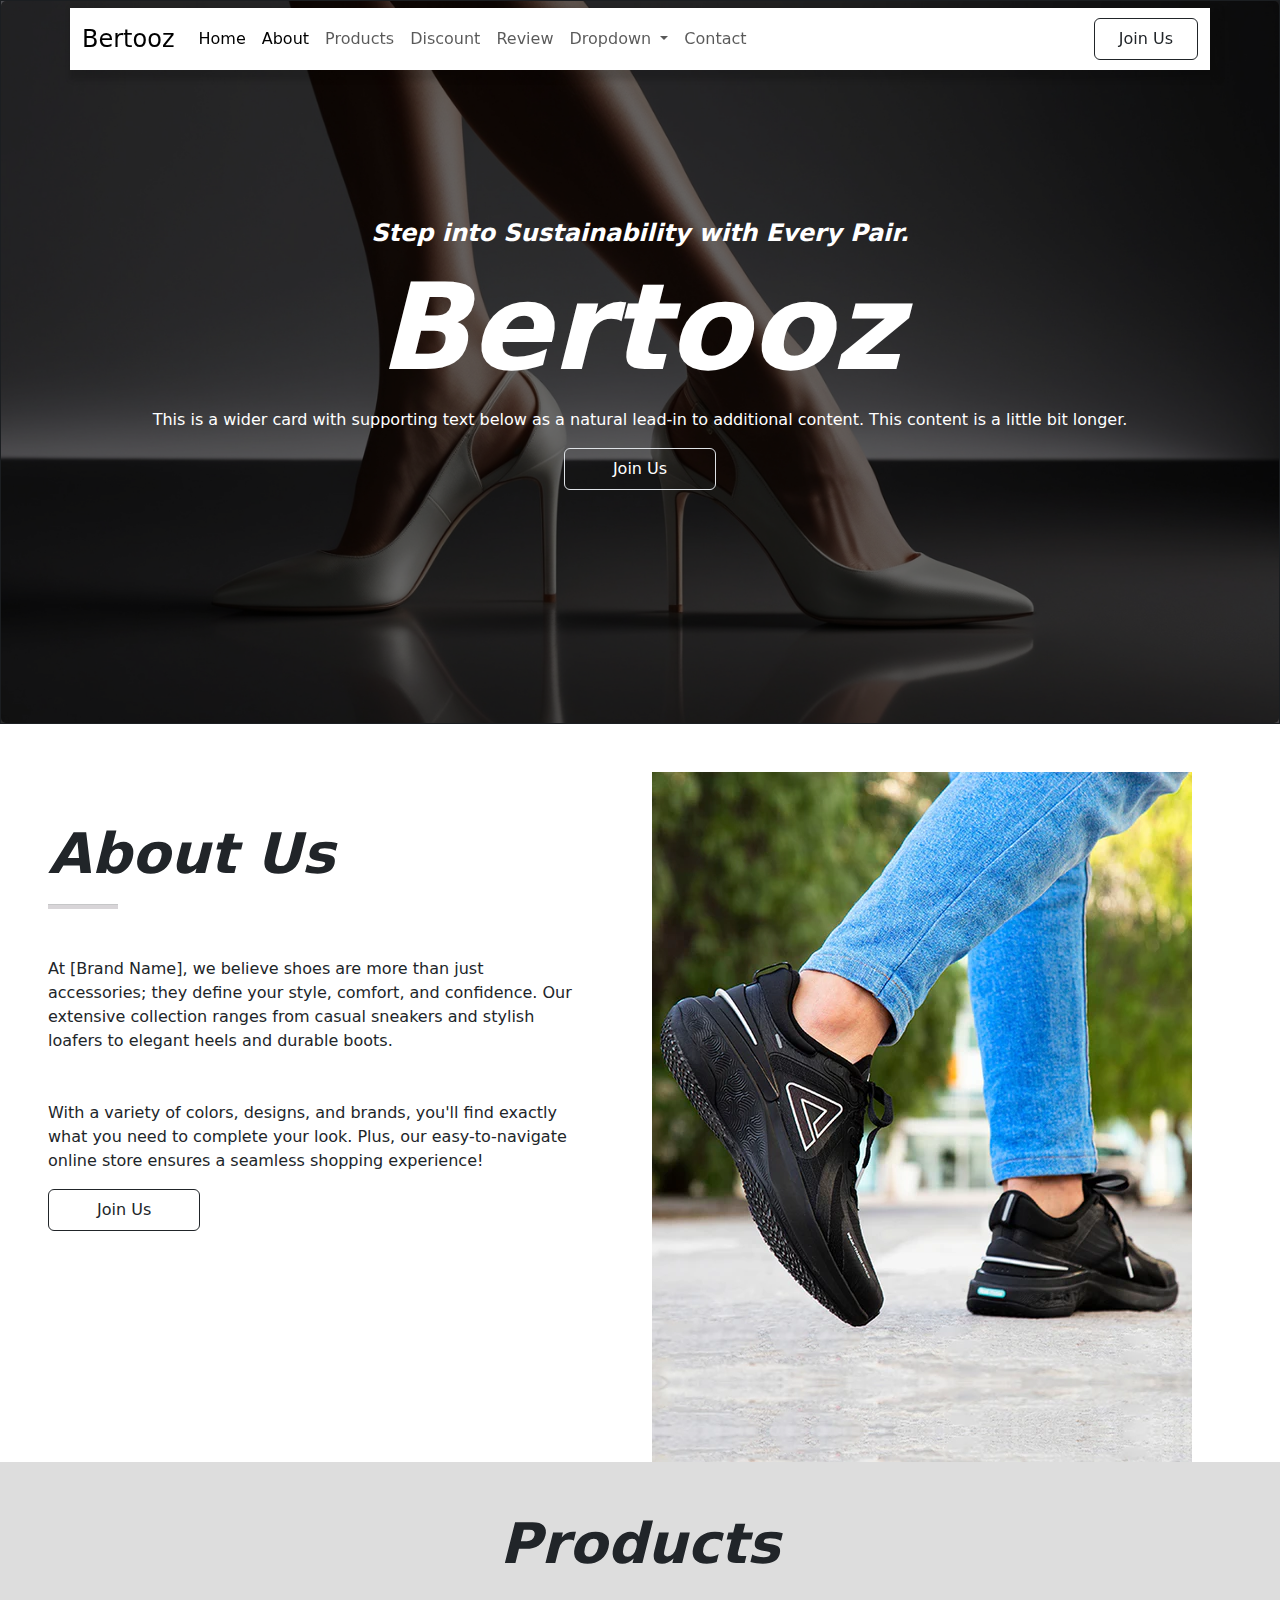
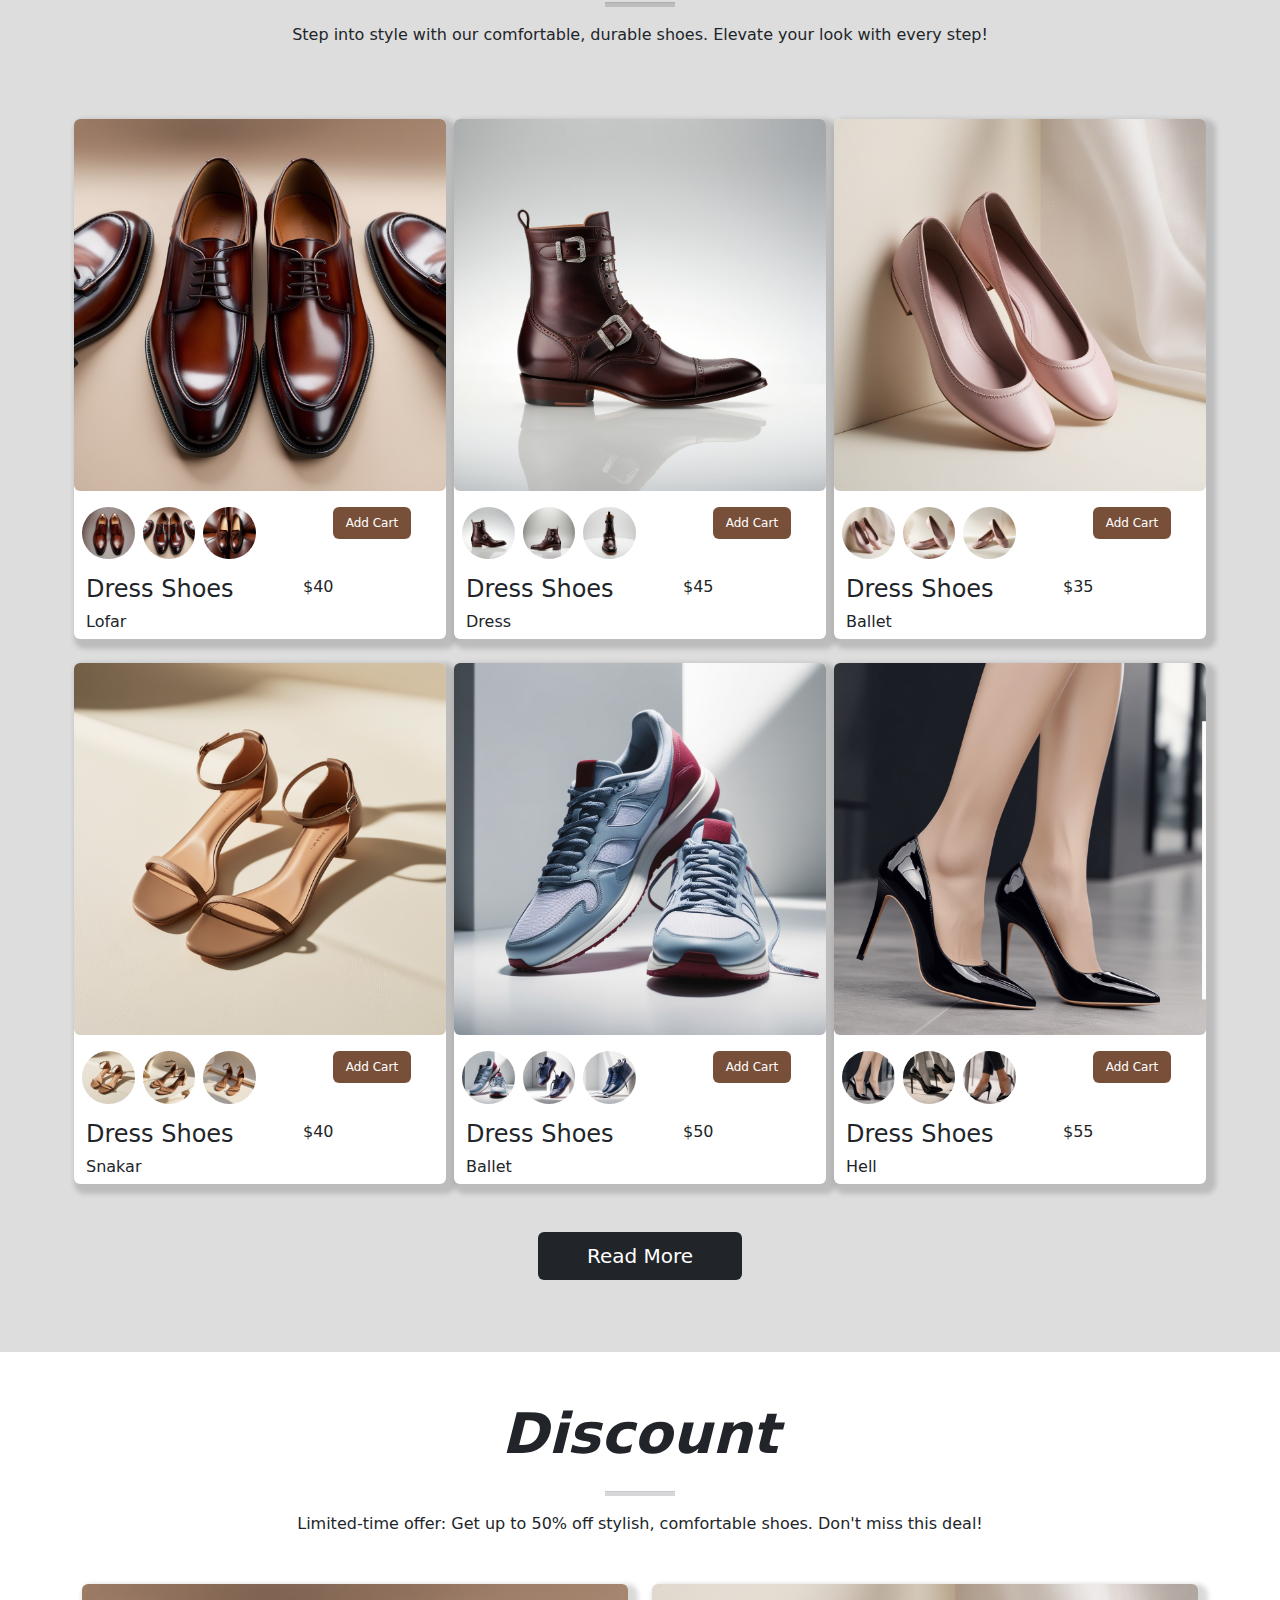
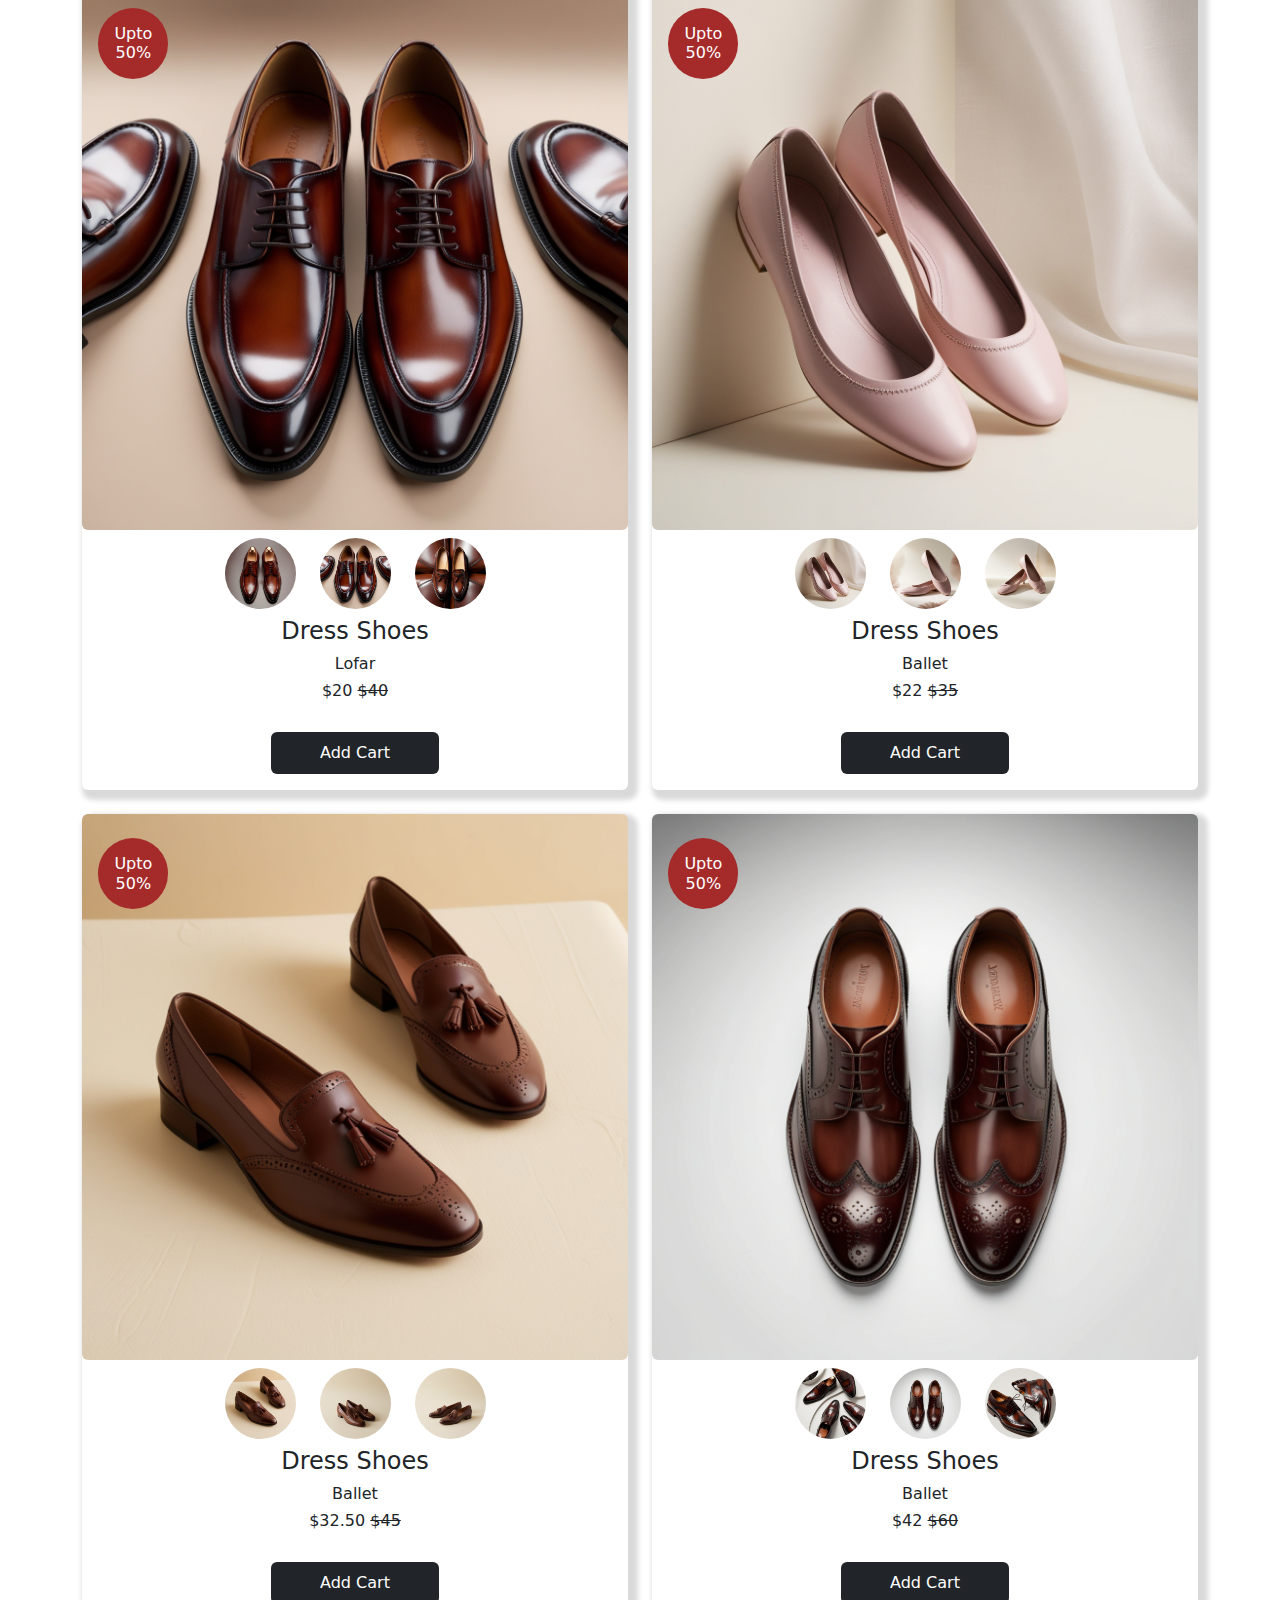
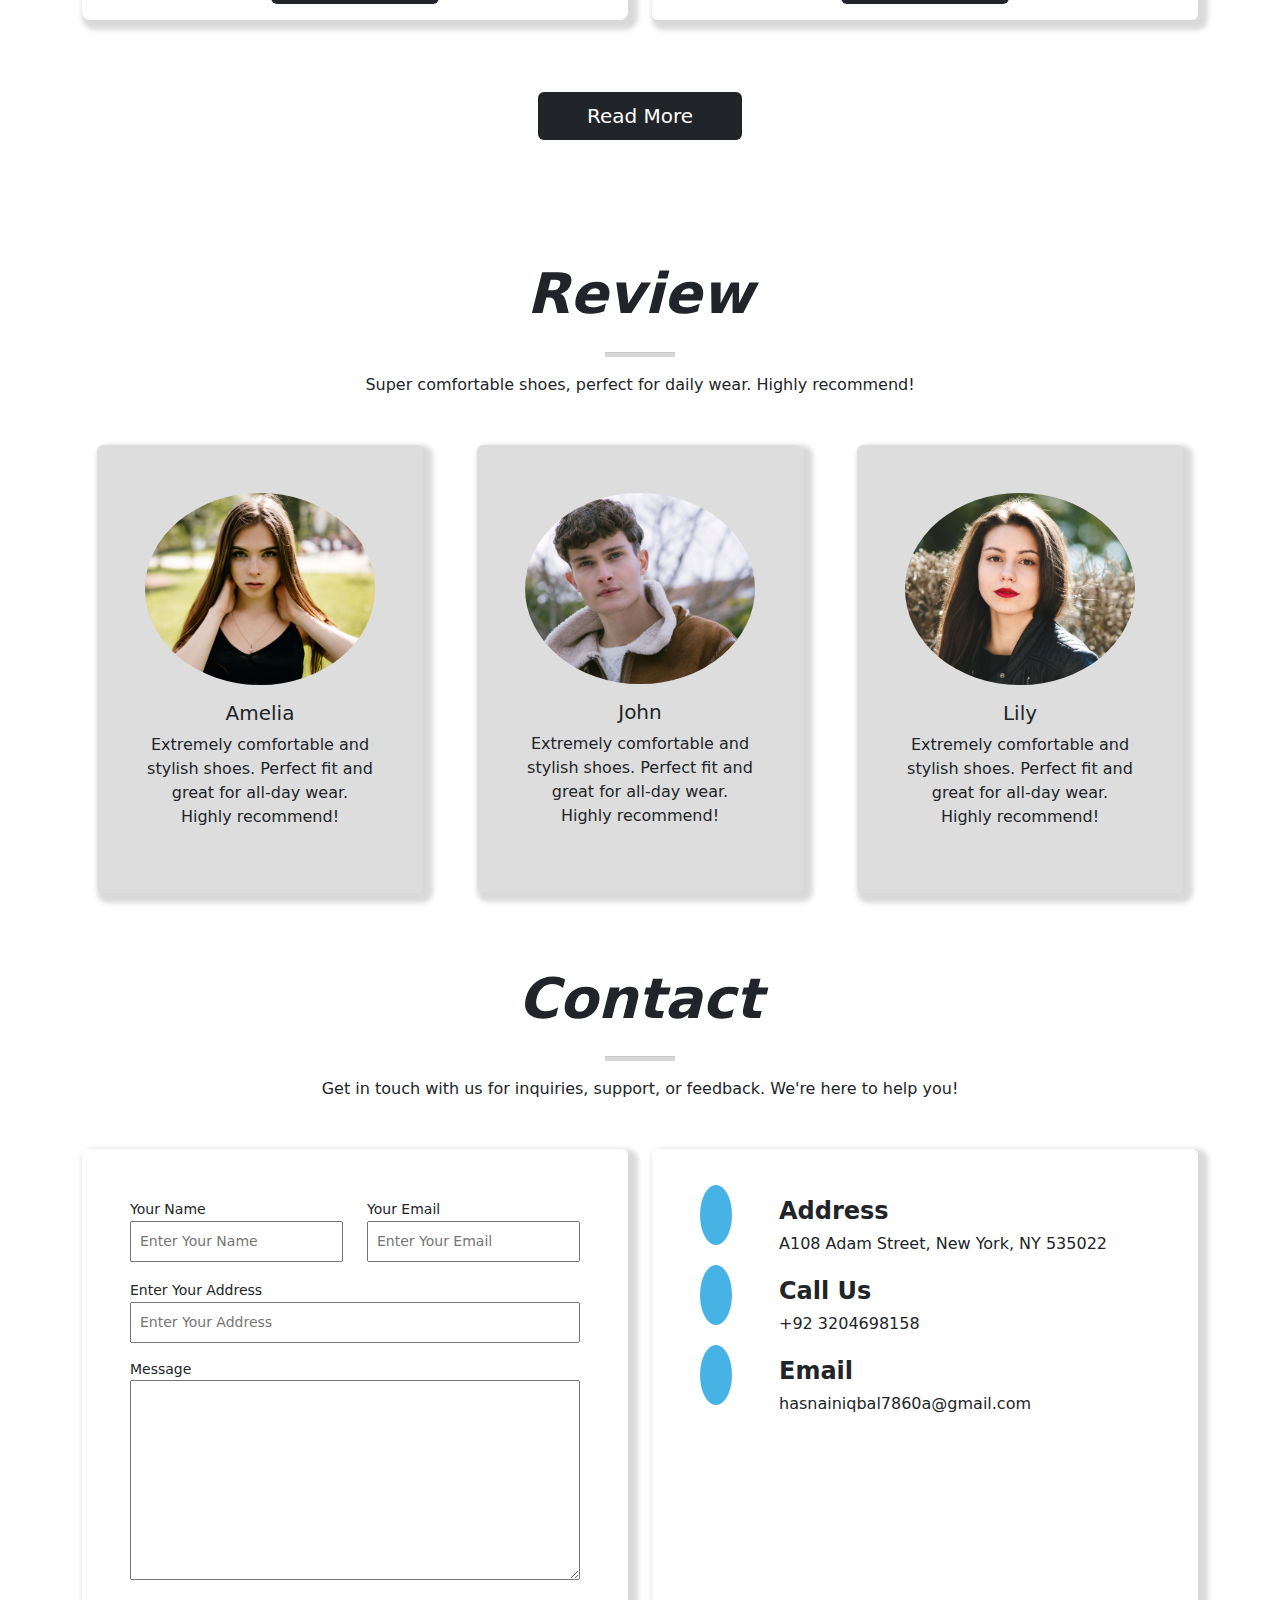
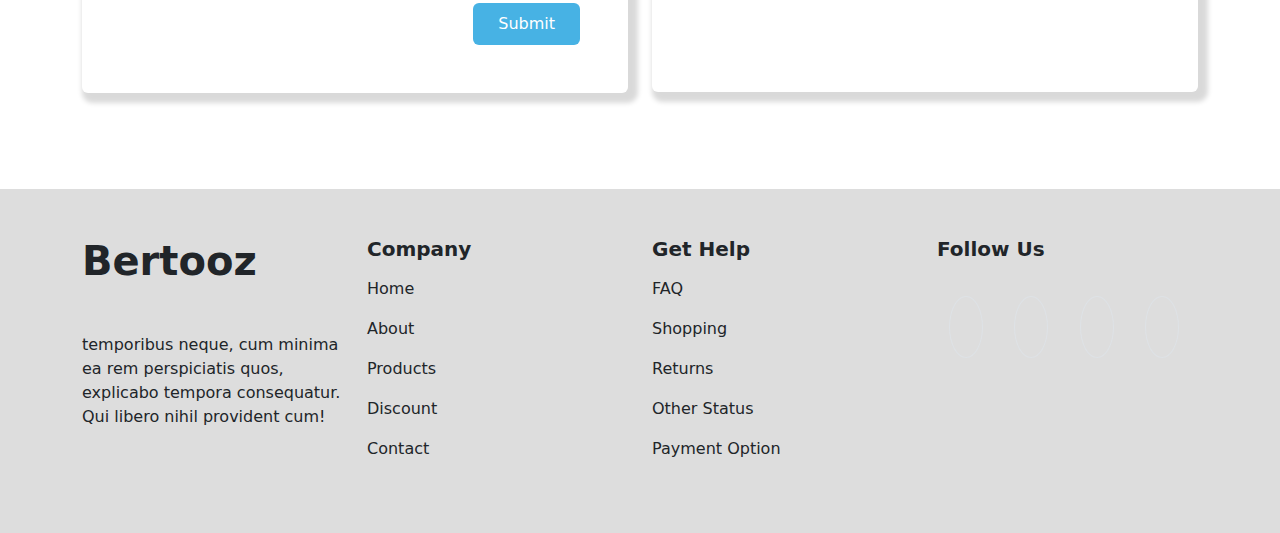
==== commit 51ddface: "login page Change" ====
--- a/index.html
+++ b/index.html
@@ -1099,12 +1099,12 @@
     <footer class="bg-gray p-5">
         <div class="container">
             <div class="row align-baseline justify-content-center">
-                <div class="col-lg-3 mb-3 text-sm-center">
+                <div class="col-lg-3 mb-3 text-sm-center text-md-start">
                     <h1 class="mb-5 fw-bolder">Bertooz</h1>
                     <p>temporibus neque, cum minima ea rem perspiciatis quos, explicabo tempora consequatur. Qui libero
                         nihil provident cum!</p>
                 </div>
-                <div class="col-lg-3 col-sm-6 col-12 mb-3 text-sm-center">
+                <div class="col-lg-3 col-sm-6 col-12 mb-3 text-sm-center text-md-start">
                     <h5 class="fw-bolder">Company</h5>
                     <ul class="p-0 navbar-nav">
                         <li class="nav-item">
@@ -1124,7 +1124,7 @@
                         </li>
                     </ul>
                 </div>
-                <div class="col-lg-3 mb-3 col-sm-6 text-sm-center">
+                <div class="col-lg-3 mb-3 col-sm-6 text-sm-center text-md-start">
                     <h5 class="fw-bolder">Get Help</h5>
                     <ul class="p-0 navbar-nav">
                         <li class="nav-item">
@@ -1144,7 +1144,7 @@
                         </li>
                     </ul>
                 </div>
-                <div class="col-lg-3 mb-3 text-sm-center">
+                <div class="col-lg-3 mb-3 text-sm-center text-md-start">
                     <h5 class="fw-bolder">Follow Us</h5>
                   
                     <div class="container">
--- a/style.css
+++ b/style.css
@@ -10,10 +10,10 @@
     top: 0;
 }
 #Products img:hover{
-    transform: scale(1.05);
+    transform: scale(1.01);
 }
 .btn:hover{
-    transform: scale(1.1);
+    transform: scale(1.02);
 }
 /* ------------ helper classes ------------- */
 .transition{
